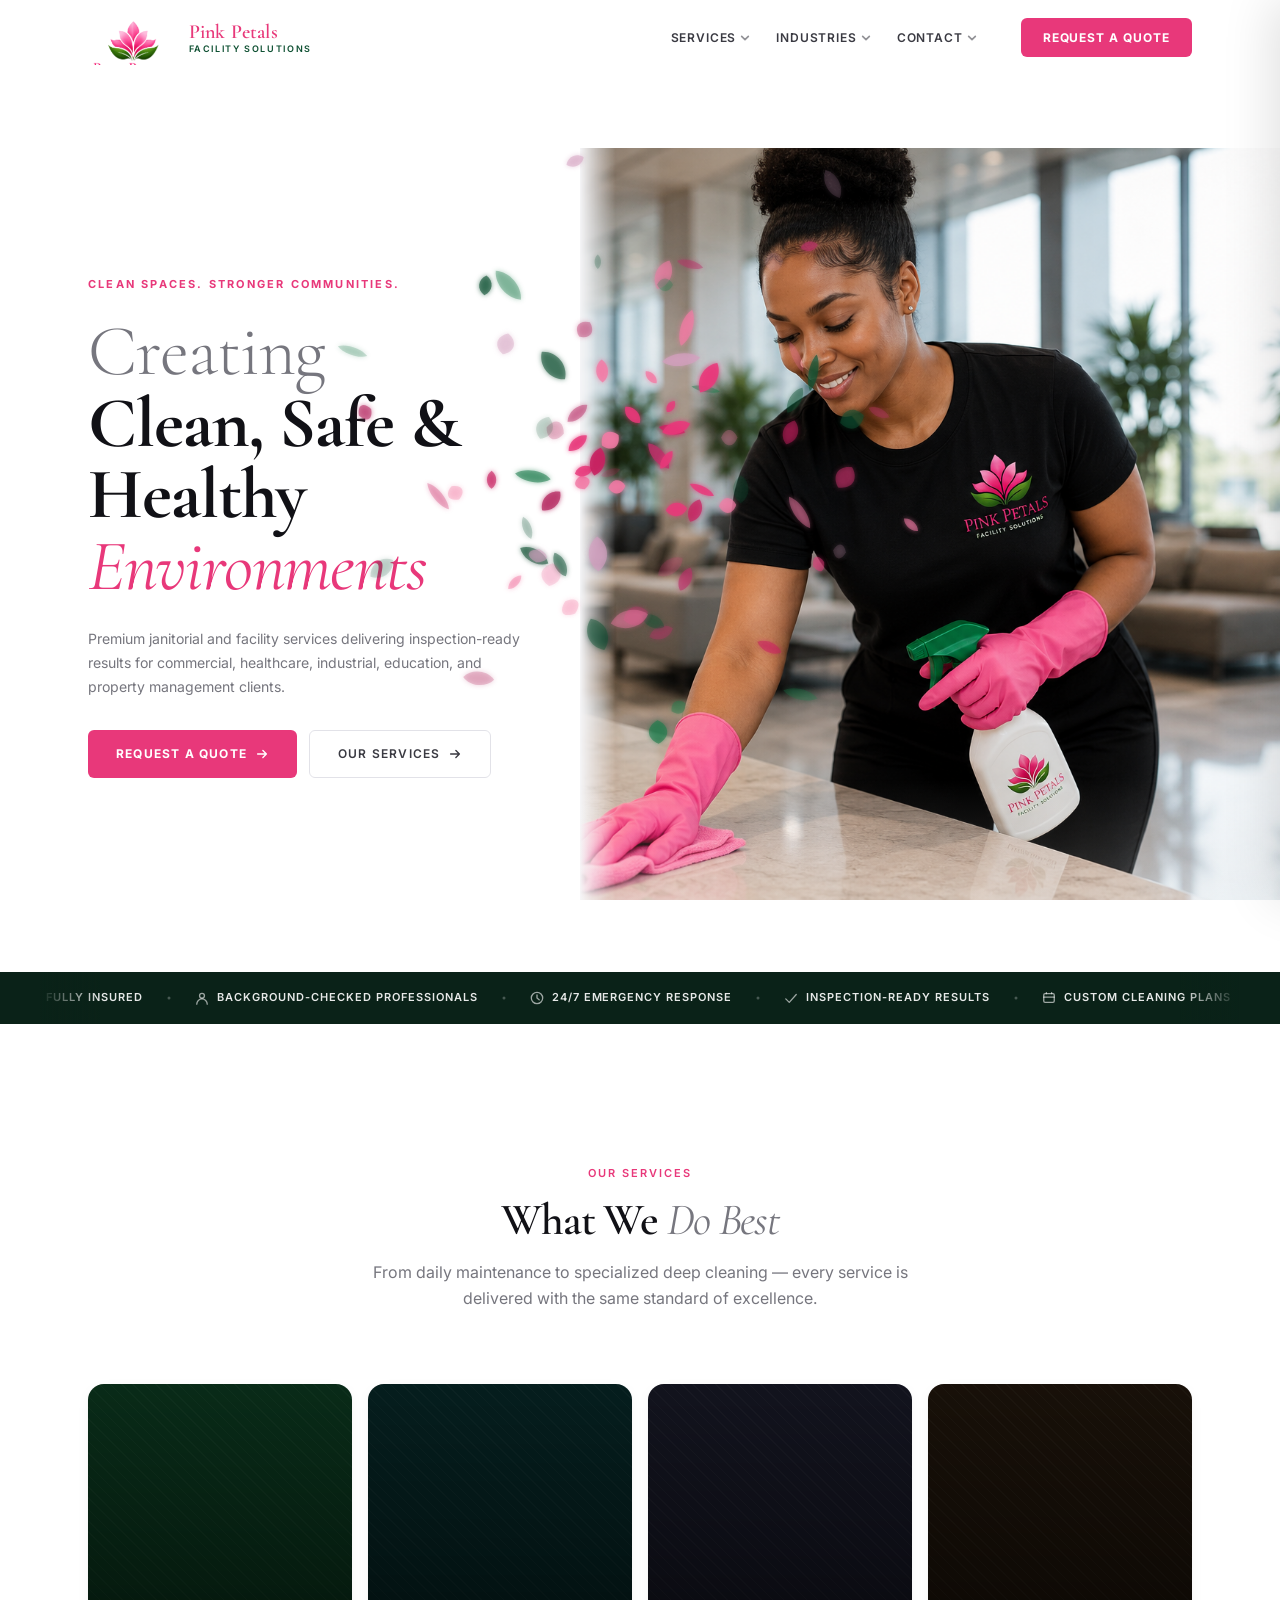
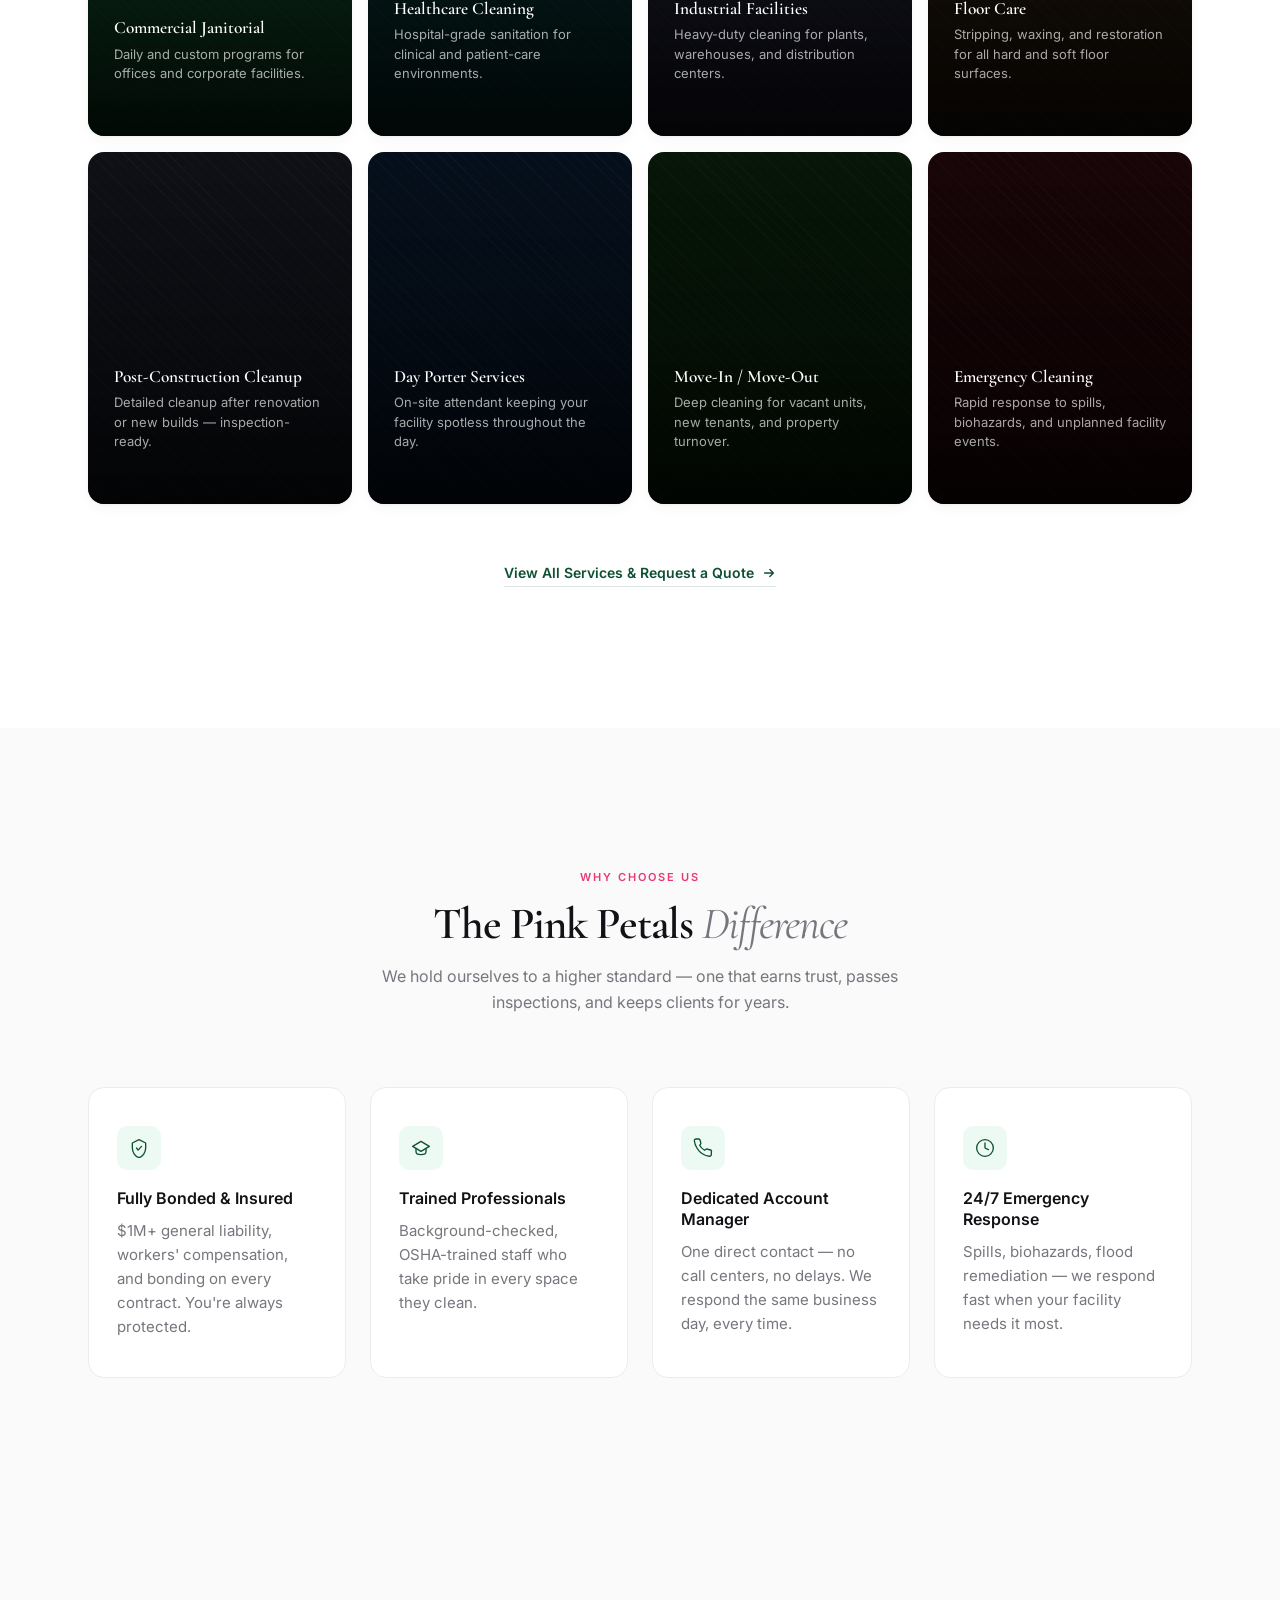
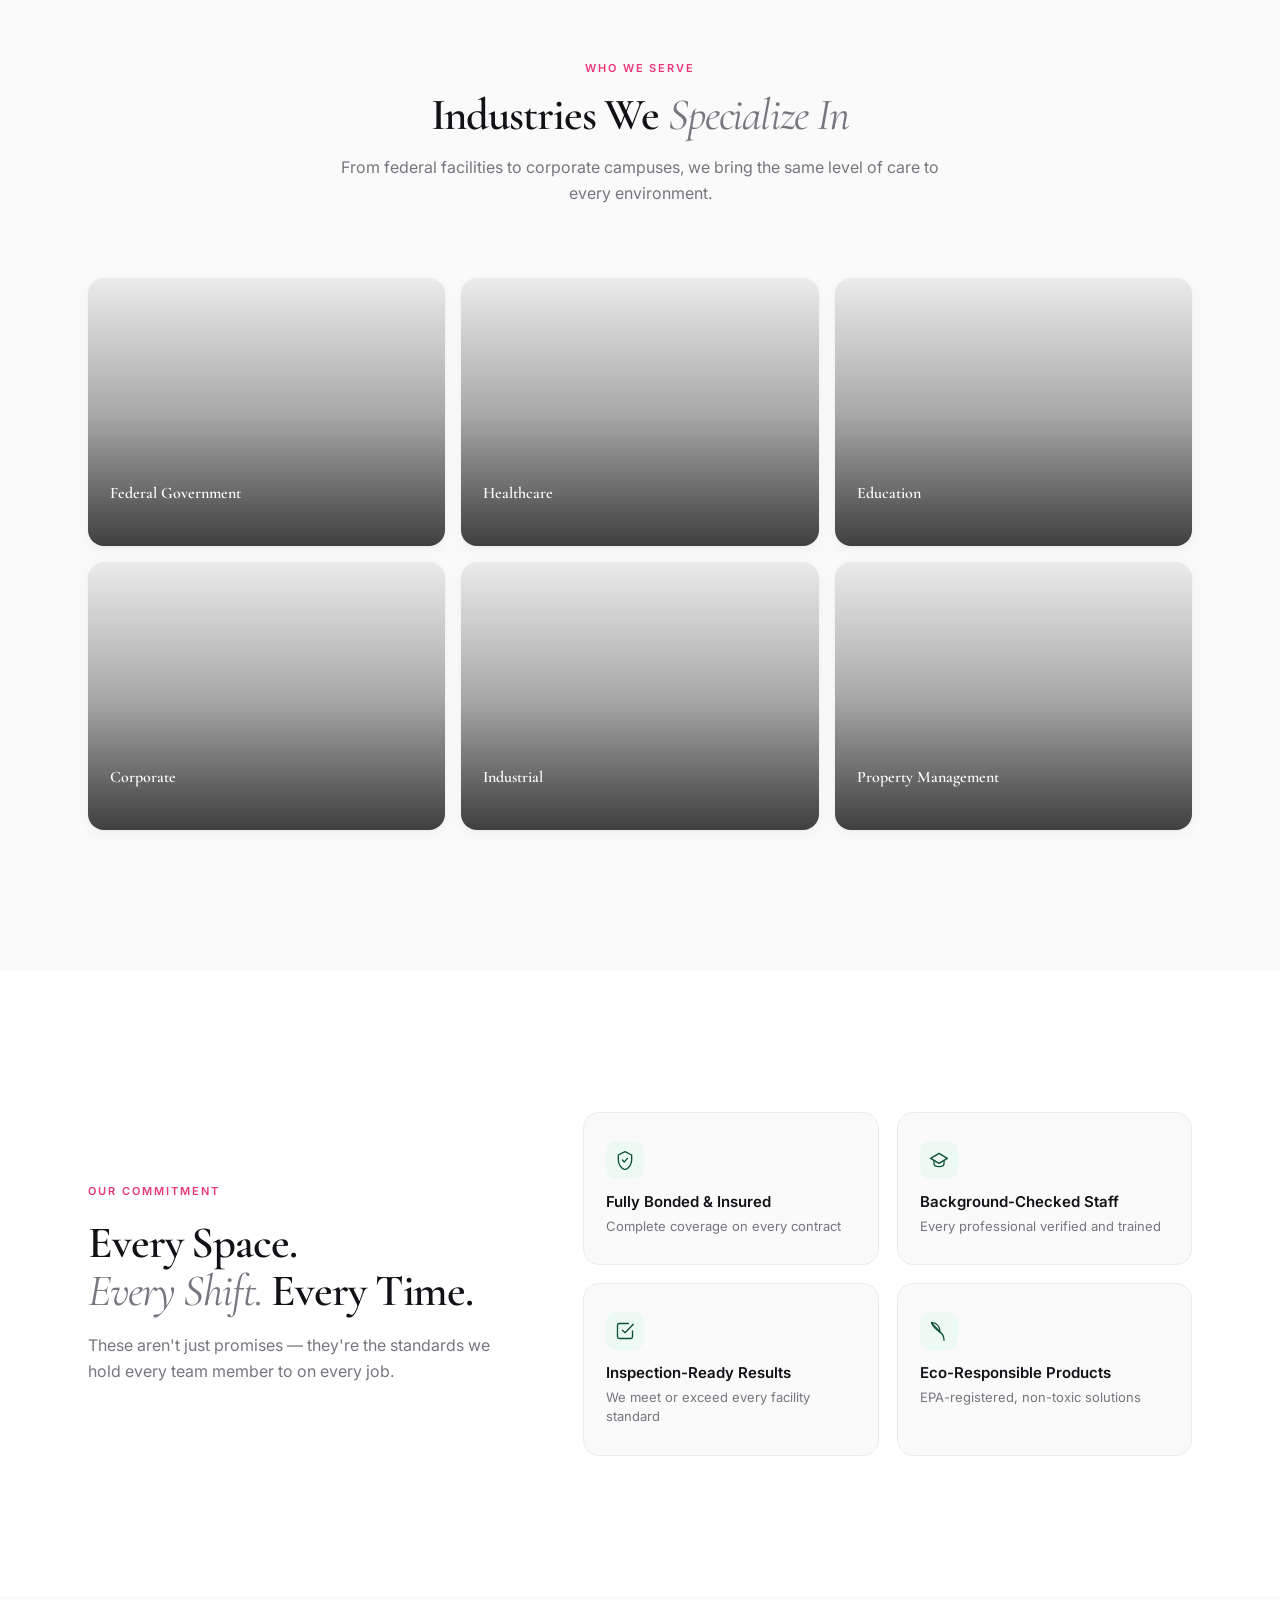
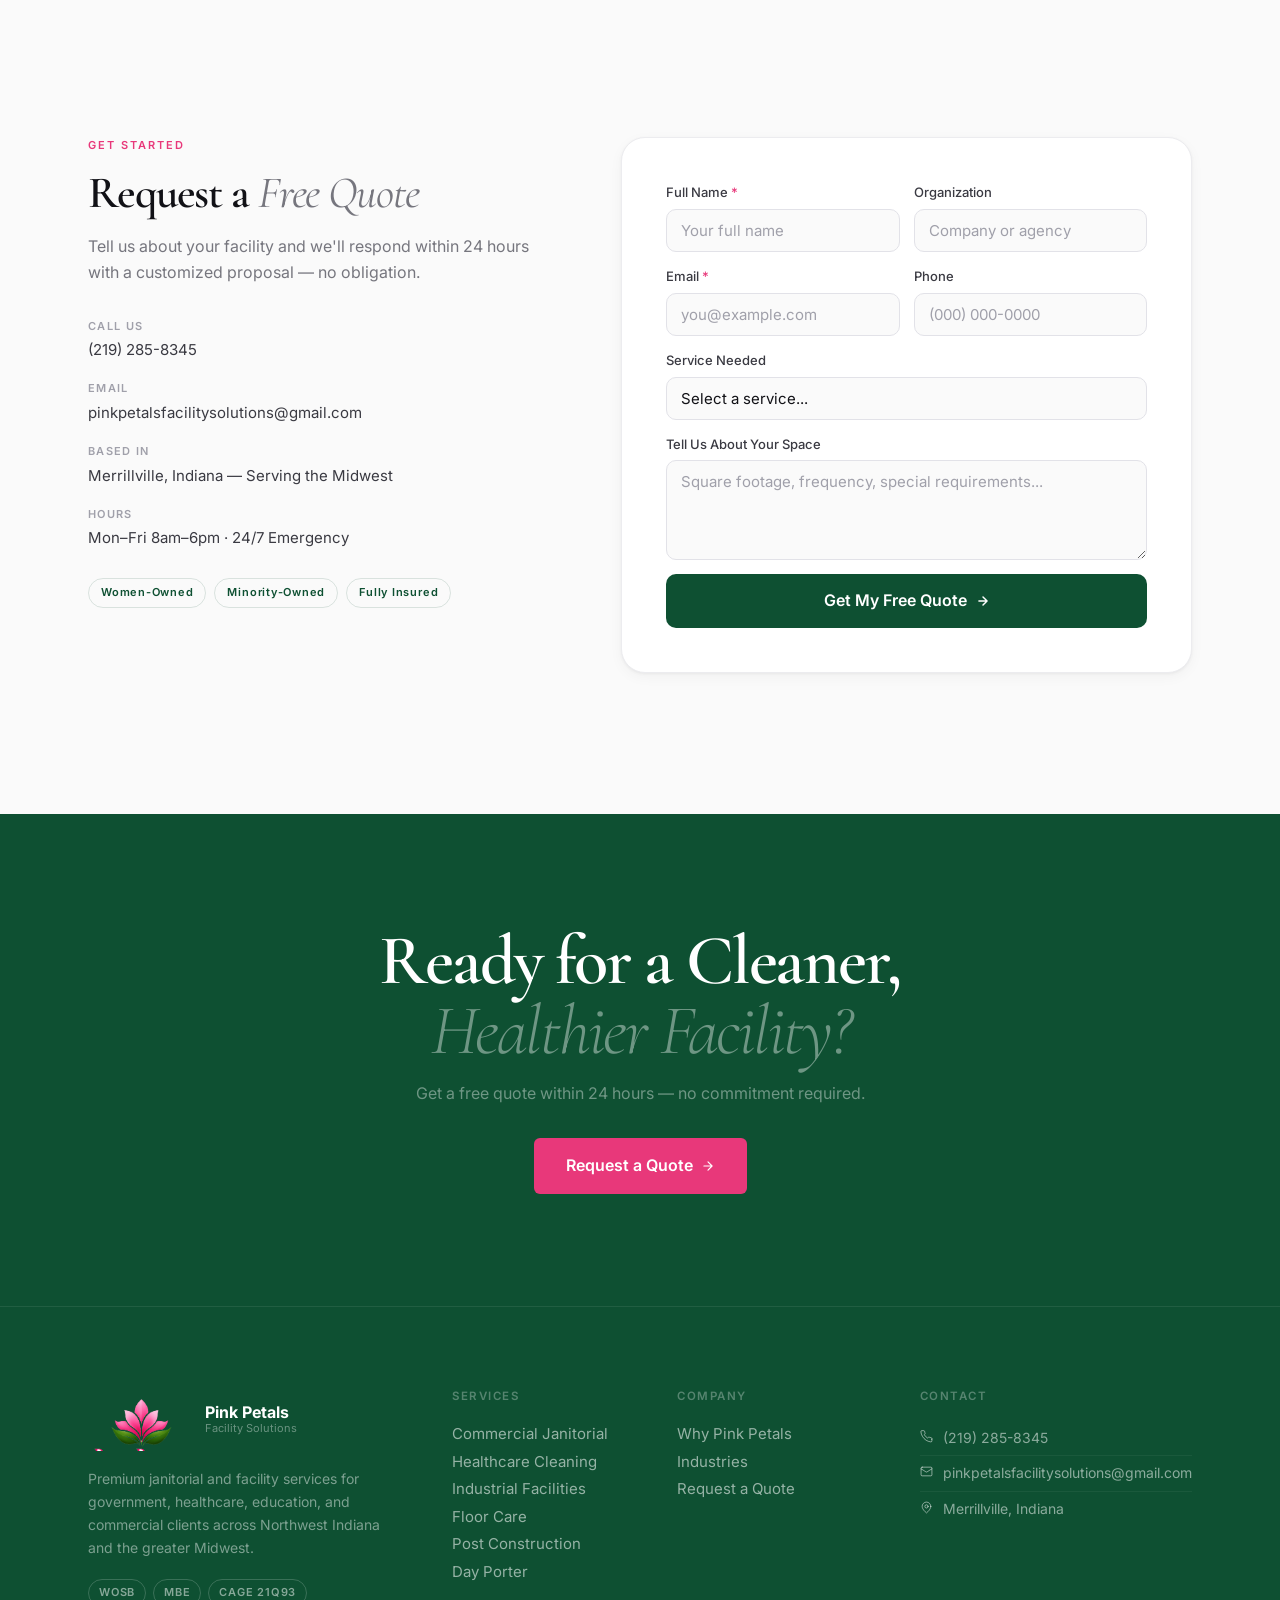
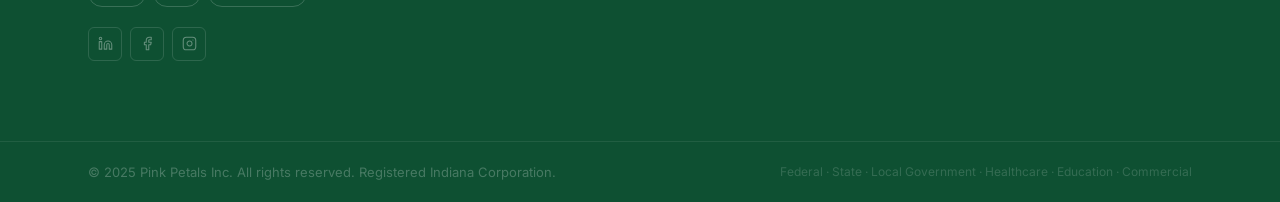
==== index.html @ 014be8de "Remove government page, replace logo with transparent version Government page removal: - Deleted gov" ====
<!DOCTYPE html>
<html lang="en">
<head>
  <meta charset="UTF-8">
  <meta name="viewport" content="width=device-width, initial-scale=1.0">
  <title>Pink Petals Facility Solutions — Premium Janitorial &amp; Facility Services</title>
  <meta name="description" content="Women-Owned, Minority-Owned premium janitorial and facility services. Serving commercial, healthcare, industrial, and government clients across Northwest Indiana and the Midwest.">
  <link rel="preconnect" href="https://fonts.googleapis.com">
  <link rel="preconnect" href="https://fonts.gstatic.com" crossorigin>
  <link href="https://fonts.googleapis.com/css2?family=Cormorant+Garamond:ital,wght@0,300;0,400;0,600;1,300;1,400;1,600&family=Inter:wght@300;400;500;600;700&display=swap" rel="stylesheet">
  <link rel="stylesheet" href="css/styles.css">
  <link rel="icon" href="images/logo.png" type="image/png">
  <!-- Set --intro-off before first paint so hero animations wait for the overlay -->
  <script>(function(){try{var s=sessionStorage.getItem('pp-intro-v4'),r=window.matchMedia&&window.matchMedia('(prefers-reduced-motion:reduce)').matches;if(s!=='1'&&!r)document.documentElement.style.setProperty('--intro-off','1.1s');}catch(e){}})();</script>
</head>
<body>


<!-- ══════════════════════════════════════════════════
     INTRO OVERLAY — first visit this session only
══════════════════════════════════════════════════ -->
<div id="intro-overlay" role="presentation" aria-hidden="true"></div>


<!-- ══════════════════════════════════════════════════
     NAVIGATION
══════════════════════════════════════════════════ -->
<header class="nav" id="site-nav">
  <div class="nav-inner">

    <a href="#home" class="nav-logo" aria-label="Pink Petals Facility Solutions — Home">
      <img src="images/logo-icon.png" alt="Pink Petals Facility Solutions" class="nav-logo-img"
           onerror="this.style.display='none'">
      <div class="nav-logo-wordmark">
        <span class="nav-brand">Pink Petals</span>
        <span class="nav-tag">Facility Solutions</span>
      </div>
    </a>

    <nav class="nav-links" aria-label="Main navigation">
      <a href="#services"   class="nav-link">Services
        <svg class="nav-link-chevron" width="10" height="10" viewBox="0 0 12 12" fill="none" stroke="currentColor" stroke-width="2" stroke-linecap="round" stroke-linejoin="round" aria-hidden="true"><polyline points="2 4 6 8 10 4"/></svg>
      </a>
      <a href="#industries" class="nav-link">Industries
        <svg class="nav-link-chevron" width="10" height="10" viewBox="0 0 12 12" fill="none" stroke="currentColor" stroke-width="2" stroke-linecap="round" stroke-linejoin="round" aria-hidden="true"><polyline points="2 4 6 8 10 4"/></svg>
      </a>
      <a href="#contact"    class="nav-link">Contact
        <svg class="nav-link-chevron" width="10" height="10" viewBox="0 0 12 12" fill="none" stroke="currentColor" stroke-width="2" stroke-linecap="round" stroke-linejoin="round" aria-hidden="true"><polyline points="2 4 6 8 10 4"/></svg>
      </a>
    </nav>

    <a href="#contact" class="nav-cta">Request a Quote</a>

    <button class="nav-burger" aria-label="Open menu" aria-expanded="false">
      <span></span><span></span><span></span>
    </button>

  </div>
</header>

<!-- Mobile drawer -->
<div class="drawer" id="drawer" aria-hidden="true">
  <div class="drawer-top">
    <img src="images/logo.png" alt="Pink Petals" class="drawer-logo"
         onerror="this.style.display='none'">
    <button class="drawer-x" aria-label="Close menu">&#x2715;</button>
  </div>
  <nav class="drawer-nav" aria-label="Mobile navigation">
    <a href="#services"       class="drawer-link">Services</a>
    <a href="#industries"     class="drawer-link">Industries</a>

    <a href="#contact"        class="drawer-link">Contact</a>
  </nav>
  <div class="drawer-foot">
    <a href="#contact" class="drawer-btn">Request a Quote</a>
    <a href="tel:2192858345" class="drawer-tel">(219) 285-8345</a>
  </div>
</div>
<div class="drawer-scrim" id="drawer-scrim"></div>


<!-- ══════════════════════════════════════════════════
     HERO — cinematic, editorial split layout
══════════════════════════════════════════════════ -->
<section class="hero" id="home">

  <div class="hero-bg" aria-hidden="true"></div>

  <div class="hero-layout">

    <div class="hero-text">
      <div class="hero-eyebrow">
        <span class="hero-eyebrow-label">Clean Spaces. Stronger Communities.</span>
      </div>
      <h1 class="hero-h1">
        <span class="hh-intro">Creating</span>
        <span class="hh-strong">Clean, Safe &amp;</span>
        <span class="hh-accent">Healthy</span>
        <span class="hh-strong2">Environments</span>
      </h1>
      <p class="hero-sub">
        Premium janitorial and facility services delivering inspection-ready results
        for commercial, healthcare, industrial, education, and property management clients.
      </p>
      <div class="hero-actions">
        <a href="#contact" class="btn-primary">
          Request a Quote
          <svg width="14" height="14" viewBox="0 0 16 16" fill="none" aria-hidden="true">
            <path d="M3 8h10M9 4l4 4-4 4" stroke="currentColor" stroke-width="1.6" stroke-linecap="round" stroke-linejoin="round"/>
          </svg>
        </a>
        <a href="#services" class="btn-ghost">
          Our Services
          <svg width="14" height="14" viewBox="0 0 16 16" fill="none" aria-hidden="true">
            <path d="M3 8h10M9 4l4 4-4 4" stroke="currentColor" stroke-width="1.6" stroke-linecap="round" stroke-linejoin="round"/>
          </svg>
        </a>
      </div>
    </div>

    <div class="hero-photo-col">
      <div class="hero-photo-wrap">
        <img src="images/hero-photo.png"
             alt="Pink Petals cleaning professional"
             class="hero-photo"
             onerror="this.style.display='none'">
        <div class="hero-photo-fade" aria-hidden="true"></div>
      </div>
    </div>

  </div>
</section>


<!-- ══════════════════════════════════════════════════
     ANIMATED SCROLLING TRUST BAR
══════════════════════════════════════════════════ -->
<div class="trust-strip" aria-hidden="true">
  <div class="trust-track">

    <!-- SET A ─────────────────────────────────── -->
    <span class="ti">
      <svg class="ti-icon" width="14" height="14" viewBox="0 0 16 16" fill="none" stroke="currentColor" stroke-width="1.5" stroke-linecap="round" stroke-linejoin="round"><path d="M8 1.5L2.5 4v5.5c0 2.8 2.5 5 5.5 5.5 3-.5 5.5-2.7 5.5-5.5V4L8 1.5z"/><polyline points="5.5,8.5 7.25,10 10.5,6.5"/></svg>
      <span>Fully Insured</span>
    </span>
    <span class="ti-sep" aria-hidden="true"><svg width="4" height="4" viewBox="0 0 8 8" fill="currentColor"><circle cx="4" cy="4" r="3"/></svg></span>

    <span class="ti">
      <svg class="ti-icon" width="14" height="14" viewBox="0 0 16 16" fill="none" stroke="currentColor" stroke-width="1.5" stroke-linecap="round" stroke-linejoin="round"><circle cx="8" cy="5.5" r="2.8"/><path d="M2 15a6 6 0 0112 0"/></svg>
      <span>Background-Checked Professionals</span>
    </span>
    <span class="ti-sep" aria-hidden="true"><svg width="4" height="4" viewBox="0 0 8 8" fill="currentColor"><circle cx="4" cy="4" r="3"/></svg></span>

    <span class="ti">
      <svg class="ti-icon" width="14" height="14" viewBox="0 0 16 16" fill="none" stroke="currentColor" stroke-width="1.5" stroke-linecap="round" stroke-linejoin="round"><circle cx="8" cy="8" r="6.5"/><polyline points="8,4.5 8,8 10.5,10"/></svg>
      <span>24/7 Emergency Response</span>
    </span>
    <span class="ti-sep" aria-hidden="true"><svg width="4" height="4" viewBox="0 0 8 8" fill="currentColor"><circle cx="4" cy="4" r="3"/></svg></span>

    <span class="ti">
      <svg class="ti-icon" width="14" height="14" viewBox="0 0 16 16" fill="none" stroke="currentColor" stroke-width="1.5" stroke-linecap="round" stroke-linejoin="round"><polyline points="2,9 6,13 14,4"/></svg>
      <span>Inspection-Ready Results</span>
    </span>
    <span class="ti-sep" aria-hidden="true"><svg width="4" height="4" viewBox="0 0 8 8" fill="currentColor"><circle cx="4" cy="4" r="3"/></svg></span>

    <span class="ti">
      <svg class="ti-icon" width="14" height="14" viewBox="0 0 16 16" fill="none" stroke="currentColor" stroke-width="1.5" stroke-linecap="round" stroke-linejoin="round"><rect x="2" y="3" width="12" height="10" rx="1.5"/><path d="M5 3V2M11 3V2M2 7h12"/></svg>
      <span>Custom Cleaning Plans</span>
    </span>
    <span class="ti-sep" aria-hidden="true"><svg width="4" height="4" viewBox="0 0 8 8" fill="currentColor"><circle cx="4" cy="4" r="3"/></svg></span>

    <span class="ti">
      <svg class="ti-icon" width="14" height="14" viewBox="0 0 16 16" fill="none" stroke="currentColor" stroke-width="1.5" stroke-linecap="round" stroke-linejoin="round"><path d="M2 14s1-1 4-1 5 2 8 2V4s-3-2-6-2-6 2-6 2z"/></svg>
      <span>Healthcare Cleaning</span>
    </span>
    <span class="ti-sep" aria-hidden="true"><svg width="4" height="4" viewBox="0 0 8 8" fill="currentColor"><circle cx="4" cy="4" r="3"/></svg></span>

    <span class="ti">
      <svg class="ti-icon" width="14" height="14" viewBox="0 0 16 16" fill="none" stroke="currentColor" stroke-width="1.5" stroke-linecap="round" stroke-linejoin="round"><line x1="2" y1="14" x2="14" y2="14"/><rect x="4" y="9" width="1.5" height="5"/><rect x="7.25" y="9" width="1.5" height="5"/><rect x="10.5" y="9" width="1.5" height="5"/><path d="M2 9l6-5 6 5"/></svg>
      <span>Commercial Janitorial</span>
    </span>
    <span class="ti-sep" aria-hidden="true"><svg width="4" height="4" viewBox="0 0 8 8" fill="currentColor"><circle cx="4" cy="4" r="3"/></svg></span>

    <span class="ti">
      <svg class="ti-icon" width="14" height="14" viewBox="0 0 16 16" fill="none" stroke="currentColor" stroke-width="1.5" stroke-linecap="round" stroke-linejoin="round"><rect x="1.5" y="5" width="13" height="9" rx="1"/><path d="M5 5V3.5A2.5 2.5 0 0111 5"/></svg>
      <span>Industrial Facilities</span>
    </span>
    <span class="ti-sep" aria-hidden="true"><svg width="4" height="4" viewBox="0 0 8 8" fill="currentColor"><circle cx="4" cy="4" r="3"/></svg></span>

    <span class="ti">
      <svg class="ti-icon" width="14" height="14" viewBox="0 0 16 16" fill="none" stroke="currentColor" stroke-width="1.5" stroke-linecap="round" stroke-linejoin="round"><circle cx="8" cy="5.5" r="2.8"/><path d="M2 15a6 6 0 0112 0"/></svg>
      <span>Woman-Owned Business</span>
    </span>
    <span class="ti-sep" aria-hidden="true"><svg width="4" height="4" viewBox="0 0 8 8" fill="currentColor"><circle cx="4" cy="4" r="3"/></svg></span>

    <span class="ti">
      <svg class="ti-icon" width="14" height="14" viewBox="0 0 16 16" fill="none" stroke="currentColor" stroke-width="1.5" stroke-linecap="round" stroke-linejoin="round"><path d="M8 2l1.55 3.15L14 6.18l-3 2.93.71 4.14L8 11.5 4.29 13.25l.71-4.14-3-2.93 4.45-.88L8 2z"/></svg>
      <span>Minority-Owned Business</span>
    </span>
    <span class="ti-sep" aria-hidden="true"><svg width="4" height="4" viewBox="0 0 8 8" fill="currentColor"><circle cx="4" cy="4" r="3"/></svg></span>

    <span class="ti">
      <svg class="ti-icon" width="14" height="14" viewBox="0 0 16 16" fill="none" stroke="currentColor" stroke-width="1.5" stroke-linecap="round" stroke-linejoin="round"><path d="M8 1.5C5 1.5 2 4 2 9c0 3 2.5 5 6 5.5 3.5-.5 6-2.5 6-5.5 0-5-3-7.5-6-7.5z"/></svg>
      <span>Serving Northwest Indiana</span>
    </span>
    <span class="ti-sep" aria-hidden="true"><svg width="4" height="4" viewBox="0 0 8 8" fill="currentColor"><circle cx="4" cy="4" r="3"/></svg></span>

    <span class="ti">
      <svg class="ti-icon" width="14" height="14" viewBox="0 0 16 16" fill="none" stroke="currentColor" stroke-width="1.5" stroke-linecap="round" stroke-linejoin="round"><path d="M8 1.5L2.5 4v5.5c0 2.8 2.5 5 5.5 5.5 3-.5 5.5-2.7 5.5-5.5V4L8 1.5z"/></svg>
      <span>Government Contract Ready</span>
    </span>
    <span class="ti-sep" aria-hidden="true"><svg width="4" height="4" viewBox="0 0 8 8" fill="currentColor"><circle cx="4" cy="4" r="3"/></svg></span>

    <!-- SET B — identical copy for seamless loop ── -->
    <span class="ti">
      <svg class="ti-icon" width="14" height="14" viewBox="0 0 16 16" fill="none" stroke="currentColor" stroke-width="1.5" stroke-linecap="round" stroke-linejoin="round"><path d="M8 1.5L2.5 4v5.5c0 2.8 2.5 5 5.5 5.5 3-.5 5.5-2.7 5.5-5.5V4L8 1.5z"/><polyline points="5.5,8.5 7.25,10 10.5,6.5"/></svg>
      <span>Fully Insured</span>
    </span>
    <span class="ti-sep" aria-hidden="true"><svg width="4" height="4" viewBox="0 0 8 8" fill="currentColor"><circle cx="4" cy="4" r="3"/></svg></span>

    <span class="ti">
      <svg class="ti-icon" width="14" height="14" viewBox="0 0 16 16" fill="none" stroke="currentColor" stroke-width="1.5" stroke-linecap="round" stroke-linejoin="round"><circle cx="8" cy="5.5" r="2.8"/><path d="M2 15a6 6 0 0112 0"/></svg>
      <span>Background-Checked Professionals</span>
    </span>
    <span class="ti-sep" aria-hidden="true"><svg width="4" height="4" viewBox="0 0 8 8" fill="currentColor"><circle cx="4" cy="4" r="3"/></svg></span>

    <span class="ti">
      <svg class="ti-icon" width="14" height="14" viewBox="0 0 16 16" fill="none" stroke="currentColor" stroke-width="1.5" stroke-linecap="round" stroke-linejoin="round"><circle cx="8" cy="8" r="6.5"/><polyline points="8,4.5 8,8 10.5,10"/></svg>
      <span>24/7 Emergency Response</span>
    </span>
    <span class="ti-sep" aria-hidden="true"><svg width="4" height="4" viewBox="0 0 8 8" fill="currentColor"><circle cx="4" cy="4" r="3"/></svg></span>

    <span class="ti">
      <svg class="ti-icon" width="14" height="14" viewBox="0 0 16 16" fill="none" stroke="currentColor" stroke-width="1.5" stroke-linecap="round" stroke-linejoin="round"><polyline points="2,9 6,13 14,4"/></svg>
      <span>Inspection-Ready Results</span>
    </span>
    <span class="ti-sep" aria-hidden="true"><svg width="4" height="4" viewBox="0 0 8 8" fill="currentColor"><circle cx="4" cy="4" r="3"/></svg></span>

    <span class="ti">
      <svg class="ti-icon" width="14" height="14" viewBox="0 0 16 16" fill="none" stroke="currentColor" stroke-width="1.5" stroke-linecap="round" stroke-linejoin="round"><rect x="2" y="3" width="12" height="10" rx="1.5"/><path d="M5 3V2M11 3V2M2 7h12"/></svg>
      <span>Custom Cleaning Plans</span>
    </span>
    <span class="ti-sep" aria-hidden="true"><svg width="4" height="4" viewBox="0 0 8 8" fill="currentColor"><circle cx="4" cy="4" r="3"/></svg></span>

    <span class="ti">
      <svg class="ti-icon" width="14" height="14" viewBox="0 0 16 16" fill="none" stroke="currentColor" stroke-width="1.5" stroke-linecap="round" stroke-linejoin="round"><path d="M2 14s1-1 4-1 5 2 8 2V4s-3-2-6-2-6 2-6 2z"/></svg>
      <span>Healthcare Cleaning</span>
    </span>
    <span class="ti-sep" aria-hidden="true"><svg width="4" height="4" viewBox="0 0 8 8" fill="currentColor"><circle cx="4" cy="4" r="3"/></svg></span>

    <span class="ti">
      <svg class="ti-icon" width="14" height="14" viewBox="0 0 16 16" fill="none" stroke="currentColor" stroke-width="1.5" stroke-linecap="round" stroke-linejoin="round"><line x1="2" y1="14" x2="14" y2="14"/><rect x="4" y="9" width="1.5" height="5"/><rect x="7.25" y="9" width="1.5" height="5"/><rect x="10.5" y="9" width="1.5" height="5"/><path d="M2 9l6-5 6 5"/></svg>
      <span>Commercial Janitorial</span>
    </span>
    <span class="ti-sep" aria-hidden="true"><svg width="4" height="4" viewBox="0 0 8 8" fill="currentColor"><circle cx="4" cy="4" r="3"/></svg></span>

    <span class="ti">
      <svg class="ti-icon" width="14" height="14" viewBox="0 0 16 16" fill="none" stroke="currentColor" stroke-width="1.5" stroke-linecap="round" stroke-linejoin="round"><rect x="1.5" y="5" width="13" height="9" rx="1"/><path d="M5 5V3.5A2.5 2.5 0 0111 5"/></svg>
      <span>Industrial Facilities</span>
    </span>
    <span class="ti-sep" aria-hidden="true"><svg width="4" height="4" viewBox="0 0 8 8" fill="currentColor"><circle cx="4" cy="4" r="3"/></svg></span>

    <span class="ti">
      <svg class="ti-icon" width="14" height="14" viewBox="0 0 16 16" fill="none" stroke="currentColor" stroke-width="1.5" stroke-linecap="round" stroke-linejoin="round"><circle cx="8" cy="5.5" r="2.8"/><path d="M2 15a6 6 0 0112 0"/></svg>
      <span>Woman-Owned Business</span>
    </span>
    <span class="ti-sep" aria-hidden="true"><svg width="4" height="4" viewBox="0 0 8 8" fill="currentColor"><circle cx="4" cy="4" r="3"/></svg></span>

    <span class="ti">
      <svg class="ti-icon" width="14" height="14" viewBox="0 0 16 16" fill="none" stroke="currentColor" stroke-width="1.5" stroke-linecap="round" stroke-linejoin="round"><path d="M8 2l1.55 3.15L14 6.18l-3 2.93.71 4.14L8 11.5 4.29 13.25l.71-4.14-3-2.93 4.45-.88L8 2z"/></svg>
      <span>Minority-Owned Business</span>
    </span>
    <span class="ti-sep" aria-hidden="true"><svg width="4" height="4" viewBox="0 0 8 8" fill="currentColor"><circle cx="4" cy="4" r="3"/></svg></span>

    <span class="ti">
      <svg class="ti-icon" width="14" height="14" viewBox="0 0 16 16" fill="none" stroke="currentColor" stroke-width="1.5" stroke-linecap="round" stroke-linejoin="round"><path d="M8 1.5C5 1.5 2 4 2 9c0 3 2.5 5 6 5.5 3.5-.5 6-2.5 6-5.5 0-5-3-7.5-6-7.5z"/></svg>
      <span>Serving Northwest Indiana</span>
    </span>
    <span class="ti-sep" aria-hidden="true"><svg width="4" height="4" viewBox="0 0 8 8" fill="currentColor"><circle cx="4" cy="4" r="3"/></svg></span>

    <span class="ti">
      <svg class="ti-icon" width="14" height="14" viewBox="0 0 16 16" fill="none" stroke="currentColor" stroke-width="1.5" stroke-linecap="round" stroke-linejoin="round"><path d="M8 1.5L2.5 4v5.5c0 2.8 2.5 5 5.5 5.5 3-.5 5.5-2.7 5.5-5.5V4L8 1.5z"/></svg>
      <span>Government Contract Ready</span>
    </span>
    <span class="ti-sep" aria-hidden="true"><svg width="4" height="4" viewBox="0 0 8 8" fill="currentColor"><circle cx="4" cy="4" r="3"/></svg></span>

  </div>
</div>


<!-- ══════════════════════════════════════════════════
     FEATURED SERVICES — 6 cards + View All
══════════════════════════════════════════════════ -->
<section class="services" id="services">
  <div class="wrap">

    <div class="section-head" data-reveal="up">
      <p class="eyebrow section-eyebrow">Our Services</p>
      <h2 class="section-h2">What We <em>Do Best</em></h2>
      <p class="section-sub">From daily maintenance to specialized deep cleaning — every service is delivered with the same standard of excellence.</p>
    </div>

    <div class="svc-grid svc-grid--4">

      <a class="svc-photo-card" href="#contact" data-reveal="up" data-delay="0">
        <div class="svc-photo-bg svc-bg-1"></div>
        <div class="svc-photo-overlay" aria-hidden="true"></div>
        <div class="svc-photo-content">
          <h3 class="svc-photo-title">Commercial Janitorial</h3>
          <p class="svc-photo-desc">Daily and custom programs for offices and corporate facilities.</p>
          <span class="svc-photo-cta">Get a Quote</span>
        </div>
      </a>

      <a class="svc-photo-card" href="#contact" data-reveal="up" data-delay="60">
        <div class="svc-photo-bg svc-bg-2"></div>
        <div class="svc-photo-overlay" aria-hidden="true"></div>
        <div class="svc-photo-content">
          <h3 class="svc-photo-title">Healthcare Cleaning</h3>
          <p class="svc-photo-desc">Hospital-grade sanitation for clinical and patient-care environments.</p>
          <span class="svc-photo-cta">Get a Quote</span>
        </div>
      </a>

      <a class="svc-photo-card" href="#contact" data-reveal="up" data-delay="120">
        <div class="svc-photo-bg svc-bg-3"></div>
        <div class="svc-photo-overlay" aria-hidden="true"></div>
        <div class="svc-photo-content">
          <h3 class="svc-photo-title">Industrial Facilities</h3>
          <p class="svc-photo-desc">Heavy-duty cleaning for plants, warehouses, and distribution centers.</p>
          <span class="svc-photo-cta">Get a Quote</span>
        </div>
      </a>

      <a class="svc-photo-card" href="#contact" data-reveal="up" data-delay="180">
        <div class="svc-photo-bg svc-bg-4"></div>
        <div class="svc-photo-overlay" aria-hidden="true"></div>
        <div class="svc-photo-content">
          <h3 class="svc-photo-title">Floor Care</h3>
          <p class="svc-photo-desc">Stripping, waxing, and restoration for all hard and soft floor surfaces.</p>
          <span class="svc-photo-cta">Get a Quote</span>
        </div>
      </a>

      <a class="svc-photo-card" href="#contact" data-reveal="up" data-delay="0">
        <div class="svc-photo-bg svc-bg-5"></div>
        <div class="svc-photo-overlay" aria-hidden="true"></div>
        <div class="svc-photo-content">
          <h3 class="svc-photo-title">Post-Construction Cleanup</h3>
          <p class="svc-photo-desc">Detailed cleanup after renovation or new builds — inspection-ready.</p>
          <span class="svc-photo-cta">Get a Quote</span>
        </div>
      </a>

      <a class="svc-photo-card" href="#contact" data-reveal="up" data-delay="60">
        <div class="svc-photo-bg svc-bg-6"></div>
        <div class="svc-photo-overlay" aria-hidden="true"></div>
        <div class="svc-photo-content">
          <h3 class="svc-photo-title">Day Porter Services</h3>
          <p class="svc-photo-desc">On-site attendant keeping your facility spotless throughout the day.</p>
          <span class="svc-photo-cta">Get a Quote</span>
        </div>
      </a>

      <a class="svc-photo-card" href="#contact" data-reveal="up" data-delay="120">
        <div class="svc-photo-bg svc-bg-7"></div>
        <div class="svc-photo-overlay" aria-hidden="true"></div>
        <div class="svc-photo-content">
          <h3 class="svc-photo-title">Move-In / Move-Out</h3>
          <p class="svc-photo-desc">Deep cleaning for vacant units, new tenants, and property turnover.</p>
          <span class="svc-photo-cta">Get a Quote</span>
        </div>
      </a>

      <a class="svc-photo-card" href="#contact" data-reveal="up" data-delay="180">
        <div class="svc-photo-bg svc-bg-8"></div>
        <div class="svc-photo-overlay" aria-hidden="true"></div>
        <div class="svc-photo-content">
          <h3 class="svc-photo-title">Emergency Cleaning</h3>
          <p class="svc-photo-desc">Rapid response to spills, biohazards, and unplanned facility events.</p>
          <span class="svc-photo-cta">Get a Quote</span>
        </div>
      </a>

    </div>

    <div class="section-foot" data-reveal="up">
      <a href="#contact" class="section-foot-link">
        View All Services &amp; Request a Quote
        <svg width="14" height="14" viewBox="0 0 16 16" fill="none" aria-hidden="true">
          <path d="M3 8h10M9 4l4 4-4 4" stroke="currentColor" stroke-width="1.6" stroke-linecap="round" stroke-linejoin="round"/>
        </svg>
      </a>
    </div>

  </div>
</section>


<!-- ══════════════════════════════════════════════════
     WHY CHOOSE PINK PETALS — 4 trust cards
══════════════════════════════════════════════════ -->
<section class="why" id="why">
  <div class="wrap">

    <div class="section-head" data-reveal="up">
      <p class="eyebrow section-eyebrow">Why Choose Us</p>
      <h2 class="section-h2">The Pink Petals <em>Difference</em></h2>
      <p class="section-sub">We hold ourselves to a higher standard — one that earns trust, passes inspections, and keeps clients for years.</p>
    </div>

    <div class="trust-cards" data-reveal="up">

      <div class="tc">
        <div class="tc-icon" aria-hidden="true">
          <svg width="20" height="20" viewBox="0 0 24 24" fill="none" stroke="currentColor" stroke-width="1.6" stroke-linecap="round" stroke-linejoin="round"><path d="M12 2L4 6v6c0 5.25 3.5 10.15 8 11.5 4.5-1.35 8-6.25 8-11.5V6L12 2z"/><polyline points="9,12 11,14.5 15,10"/></svg>
        </div>
        <h3 class="tc-title">Fully Bonded &amp; Insured</h3>
        <p class="tc-body">$1M+ general liability, workers' compensation, and bonding on every contract. You're always protected.</p>
      </div>

      <div class="tc">
        <div class="tc-icon" aria-hidden="true">
          <svg width="20" height="20" viewBox="0 0 24 24" fill="none" stroke="currentColor" stroke-width="1.6" stroke-linecap="round" stroke-linejoin="round"><path d="M2 10l10-6 10 6-10 6-10-6z"/><path d="M6 12.5v4c0 2.2 2.7 3.5 6 3.5s6-1.3 6-3.5v-4"/></svg>
        </div>
        <h3 class="tc-title">Trained Professionals</h3>
        <p class="tc-body">Background-checked, OSHA-trained staff who take pride in every space they clean.</p>
      </div>

      <div class="tc">
        <div class="tc-icon" aria-hidden="true">
          <svg width="20" height="20" viewBox="0 0 24 24" fill="none" stroke="currentColor" stroke-width="1.6" stroke-linecap="round" stroke-linejoin="round"><path d="M22 16.92v3a2 2 0 0 1-2.18 2 19.79 19.79 0 0 1-8.63-3.07A19.5 19.5 0 0 1 4.69 12a19.79 19.79 0 0 1-3.07-8.67A2 2 0 0 1 3.6 1.18h3a2 2 0 0 1 2 1.72 12.84 12.84 0 0 0 .7 2.81 2 2 0 0 1-.45 2.11L7.91 8.69a16 16 0 0 0 6 6l1.27-.88a2 2 0 0 1 2.11-.45 12.84 12.84 0 0 0 2.81.7A2 2 0 0 1 22 16.92z"/></svg>
        </div>
        <h3 class="tc-title">Dedicated Account Manager</h3>
        <p class="tc-body">One direct contact — no call centers, no delays. We respond the same business day, every time.</p>
      </div>

      <div class="tc">
        <div class="tc-icon" aria-hidden="true">
          <svg width="20" height="20" viewBox="0 0 24 24" fill="none" stroke="currentColor" stroke-width="1.6" stroke-linecap="round" stroke-linejoin="round"><circle cx="12" cy="12" r="10"/><polyline points="12,6 12,12 16,14"/></svg>
        </div>
        <h3 class="tc-title">24/7 Emergency Response</h3>
        <p class="tc-body">Spills, biohazards, flood remediation — we respond fast when your facility needs it most.</p>
      </div>

    </div>

  </div>
</section>


<!-- ══════════════════════════════════════════════════
     INDUSTRIES WE SERVE
══════════════════════════════════════════════════ -->
<section class="industries" id="industries">
  <div class="wrap">

    <div class="section-head" data-reveal="up">
      <p class="eyebrow section-eyebrow">Who We Serve</p>
      <h2 class="section-h2">Industries We <em>Specialize In</em></h2>
      <p class="section-sub">From federal facilities to corporate campuses, we bring the same level of care to every environment.</p>
    </div>

    <div class="ind-grid ind-grid--3">

      <a class="ind-photo-card" href="#contact" data-reveal="up" data-delay="0">
        <div class="ind-photo-bg ind-bg-1"></div>
        <div class="ind-photo-overlay" aria-hidden="true"></div>
        <div class="ind-photo-content">
          <h3 class="ind-photo-title">Federal Government</h3>
          <span class="ind-photo-learn">Get a Quote</span>
        </div>
      </a>

      <a class="ind-photo-card" href="#contact" data-reveal="up" data-delay="80">
        <div class="ind-photo-bg ind-bg-2"></div>
        <div class="ind-photo-overlay" aria-hidden="true"></div>
        <div class="ind-photo-content">
          <h3 class="ind-photo-title">Healthcare</h3>
          <span class="ind-photo-learn">Get a Quote</span>
        </div>
      </a>

      <a class="ind-photo-card" href="#contact" data-reveal="up" data-delay="160">
        <div class="ind-photo-bg ind-bg-3"></div>
        <div class="ind-photo-overlay" aria-hidden="true"></div>
        <div class="ind-photo-content">
          <h3 class="ind-photo-title">Education</h3>
          <span class="ind-photo-learn">Get a Quote</span>
        </div>
      </a>

      <a class="ind-photo-card" href="#contact" data-reveal="up" data-delay="0">
        <div class="ind-photo-bg ind-bg-4"></div>
        <div class="ind-photo-overlay" aria-hidden="true"></div>
        <div class="ind-photo-content">
          <h3 class="ind-photo-title">Corporate</h3>
          <span class="ind-photo-learn">Get a Quote</span>
        </div>
      </a>

      <a class="ind-photo-card" href="#contact" data-reveal="up" data-delay="80">
        <div class="ind-photo-bg ind-bg-5"></div>
        <div class="ind-photo-overlay" aria-hidden="true"></div>
        <div class="ind-photo-content">
          <h3 class="ind-photo-title">Industrial</h3>
          <span class="ind-photo-learn">Get a Quote</span>
        </div>
      </a>

      <a class="ind-photo-card" href="#contact" data-reveal="up" data-delay="160">
        <div class="ind-photo-bg ind-bg-7"></div>
        <div class="ind-photo-overlay" aria-hidden="true"></div>
        <div class="ind-photo-content">
          <h3 class="ind-photo-title">Property Management</h3>
          <span class="ind-photo-learn">Get a Quote</span>
        </div>
      </a>

    </div>

  </div>
</section>


<!-- ══════════════════════════════════════════════════
     PROFESSIONAL STANDARDS
══════════════════════════════════════════════════ -->
<section class="standards" id="standards">
  <div class="wrap">
    <div class="standards-inner">

      <div class="standards-head" data-reveal="up">
        <span class="standards-eyebrow">Our Commitment</span>
        <h2 class="standards-h2">Every Space.<br><em>Every Shift.</em> Every Time.</h2>
        <p class="standards-sub">These aren't just promises — they're the standards we hold every team member to on every job.</p>
      </div>

      <div class="standards-grid" data-reveal="up" data-delay="80">

        <div class="std-item">
          <div class="std-icon" aria-hidden="true">
            <svg width="20" height="20" viewBox="0 0 24 24" fill="none" stroke="currentColor" stroke-width="1.6" stroke-linecap="round" stroke-linejoin="round"><path d="M12 2L4 6v6c0 5.25 3.5 10.15 8 11.5 4.5-1.35 8-6.25 8-11.5V6L12 2z"/><polyline points="9,12 11,14.5 15,10"/></svg>
          </div>
          <span class="std-label">Fully Bonded &amp; Insured</span>
          <span class="std-desc">Complete coverage on every contract</span>
        </div>

        <div class="std-item">
          <div class="std-icon" aria-hidden="true">
            <svg width="20" height="20" viewBox="0 0 24 24" fill="none" stroke="currentColor" stroke-width="1.6" stroke-linecap="round" stroke-linejoin="round"><path d="M2 10l10-6 10 6-10 6-10-6z"/><path d="M6 12.5v4c0 2.2 2.7 3.5 6 3.5s6-1.3 6-3.5v-4"/></svg>
          </div>
          <span class="std-label">Background-Checked Staff</span>
          <span class="std-desc">Every professional verified and trained</span>
        </div>

        <div class="std-item">
          <div class="std-icon" aria-hidden="true">
            <svg width="20" height="20" viewBox="0 0 24 24" fill="none" stroke="currentColor" stroke-width="1.6" stroke-linecap="round" stroke-linejoin="round"><polyline points="9,11 12,14 22,4"/><path d="M21 12v7a2 2 0 0 1-2 2H5a2 2 0 0 1-2-2V5a2 2 0 0 1 2-2h11"/></svg>
          </div>
          <span class="std-label">Inspection-Ready Results</span>
          <span class="std-desc">We meet or exceed every facility standard</span>
        </div>

        <div class="std-item">
          <div class="std-icon" aria-hidden="true">
            <svg width="20" height="20" viewBox="0 0 24 24" fill="none" stroke="currentColor" stroke-width="1.6" stroke-linecap="round" stroke-linejoin="round"><path d="M3 2c5.5 0 10 3.5 10 11C10 11 5 7.5 3 2z"/><line x1="3" y1="2" x2="13" y2="13"/><path d="M13 13c3 2 5 5 5 10"/></svg>
          </div>
          <span class="std-label">Eco-Responsible Products</span>
          <span class="std-desc">EPA-registered, non-toxic solutions</span>
        </div>

      </div>

    </div>
  </div>
</section>


<!-- ══════════════════════════════════════════════════
     FINAL CTA — REQUEST A QUOTE
══════════════════════════════════════════════════ -->
<section class="contact" id="contact">
  <div class="wrap">
    <div class="contact-grid">

      <div class="contact-info" data-reveal="up">
        <p class="eyebrow contact-eyebrow">Get Started</p>
        <h2 class="contact-h2">Request a <em>Free Quote</em></h2>
        <p class="contact-body">Tell us about your facility and we'll respond within 24 hours with a customized proposal — no obligation.</p>
        <div class="contact-details">
          <div class="cd">
            <span class="cd-lbl">Call Us</span>
            <a href="tel:2192858345" class="cd-val">(219) 285-8345</a>
          </div>
          <div class="cd">
            <span class="cd-lbl">Email</span>
            <a href="mailto:pinkpetalsfacilitysolutions@gmail.com" class="cd-val">pinkpetalsfacilitysolutions@gmail.com</a>
          </div>
          <div class="cd">
            <span class="cd-lbl">Based In</span>
            <span class="cd-val">Merrillville, Indiana — Serving the Midwest</span>
          </div>
          <div class="cd">
            <span class="cd-lbl">Hours</span>
            <span class="cd-val">Mon&ndash;Fri 8am&ndash;6pm &middot; 24/7 Emergency</span>
          </div>
        </div>
        <div class="cert-row">
          <span class="cert-tag">Women-Owned</span>
          <span class="cert-tag">Minority-Owned</span>
          <span class="cert-tag">Fully Insured</span>
        </div>
      </div>

      <div class="contact-form-box" data-reveal="up" data-delay="100">
        <form id="quote-form" novalidate>
          <div class="form-row">
            <div class="form-field">
              <label class="form-label" for="f-name">Full Name <span class="form-req">*</span></label>
              <input type="text" id="f-name" name="name" class="form-input" placeholder="Your full name" required>
            </div>
            <div class="form-field">
              <label class="form-label" for="f-org">Organization</label>
              <input type="text" id="f-org" name="organization" class="form-input" placeholder="Company or agency">
            </div>
          </div>
          <div class="form-row">
            <div class="form-field">
              <label class="form-label" for="f-email">Email <span class="form-req">*</span></label>
              <input type="email" id="f-email" name="email" class="form-input" placeholder="you@example.com" required>
            </div>
            <div class="form-field">
              <label class="form-label" for="f-phone">Phone</label>
              <input type="tel" id="f-phone" name="phone" class="form-input" placeholder="(000) 000-0000">
            </div>
          </div>
          <div class="form-field">
            <label class="form-label" for="f-service">Service Needed</label>
            <select id="f-service" name="service" class="form-input">
              <option value="">Select a service...</option>
              <option>Commercial Janitorial</option>
              <option>Healthcare Cleaning</option>
              <option>Industrial Facilities</option>
              <option>Floor Care</option>
              <option>Post Construction</option>
              <option>Day Porter Services</option>
              <option>Move-Out Cleaning</option>
              <option>Emergency Cleaning</option>
              <option>Government Contract Services</option>
              <option>Other / Not Sure</option>
            </select>
          </div>
          <div class="form-field">
            <label class="form-label" for="f-message">Tell Us About Your Space</label>
            <textarea id="f-message" name="message" class="form-input" placeholder="Square footage, frequency, special requirements..." rows="4"></textarea>
          </div>
          <button type="submit" class="form-submit">
            <span class="submit-label">Get My Free Quote</span>
            <svg width="14" height="14" viewBox="0 0 24 24" fill="none" stroke="currentColor" stroke-width="2.5" stroke-linecap="round" stroke-linejoin="round" aria-hidden="true"><path d="m5 12 14 0m-7-7 7 7-7 7"/></svg>
          </button>
        </form>
      </div>

    </div>
  </div>
</section>


<!-- ══════════════════════════════════════════════════
     FOOTER
══════════════════════════════════════════════════ -->
<footer class="footer">

  <div class="ft-cta">
    <div class="wrap">
      <h2 class="ft-cta-h2">
        <span class="l1">Ready for a Cleaner,</span>
        <em class="l2">Healthier Facility?</em>
      </h2>
      <p class="ft-cta-sub">Get a free quote within 24 hours — no commitment required.</p>
      <a href="#contact" class="ft-cta-btn">
        Request a Quote
        <svg width="14" height="14" viewBox="0 0 24 24" fill="none" stroke="currentColor" stroke-width="2" stroke-linecap="round" stroke-linejoin="round" aria-hidden="true"><path d="M5 12h14m-7-7 7 7-7 7"/></svg>
      </a>
    </div>
  </div>

  <div class="ft-body">
    <div class="wrap">
      <div class="ft-grid">

        <div class="ft-brand">
          <div class="ft-logo">
            <img src="images/logo-icon.png" alt="Pink Petals Facility Solutions" class="ft-logo-img" onerror="this.style.display='none'">
            <div class="ft-logo-words">
              <span class="ft-brand-name">Pink Petals</span>
              <span class="ft-brand-tag">Facility Solutions</span>
            </div>
          </div>
          <p class="ft-desc">Premium janitorial and facility services for government, healthcare, education, and commercial clients across Northwest Indiana and the greater Midwest.</p>
          <div class="ft-certs">
            <span class="ft-cert">WOSB</span>
            <span class="ft-cert">MBE</span>
            <span class="ft-cert">CAGE 21Q93</span>
          </div>
          <div class="ft-social">
            <a href="#" class="ft-soc" aria-label="LinkedIn">
              <svg width="15" height="15" fill="none" stroke="currentColor" stroke-width="1.7" stroke-linecap="round" stroke-linejoin="round" viewBox="0 0 24 24" aria-hidden="true"><path d="M16 8a6 6 0 0 1 6 6v7h-4v-7a2 2 0 0 0-2-2 2 2 0 0 0-2 2v7h-4v-7a6 6 0 0 1 6-6z"/><rect x="2" y="9" width="4" height="12"/><circle cx="4" cy="4" r="2"/></svg>
            </a>
            <a href="#" class="ft-soc" aria-label="Facebook">
              <svg width="15" height="15" fill="none" stroke="currentColor" stroke-width="1.7" stroke-linecap="round" stroke-linejoin="round" viewBox="0 0 24 24" aria-hidden="true"><path d="M18 2h-3a5 5 0 0 0-5 5v3H7v4h3v8h4v-8h3l1-4h-4V7a1 1 0 0 1 1-1h3z"/></svg>
            </a>
            <a href="#" class="ft-soc" aria-label="Instagram">
              <svg width="15" height="15" fill="none" stroke="currentColor" stroke-width="1.7" stroke-linecap="round" stroke-linejoin="round" viewBox="0 0 24 24" aria-hidden="true"><rect x="2" y="2" width="20" height="20" rx="5" ry="5"/><path d="M16 11.37A4 4 0 1 1 12.63 8 4 4 0 0 1 16 11.37z"/><line x1="17.5" y1="6.5" x2="17.51" y2="6.5"/></svg>
            </a>
          </div>
        </div>

        <div class="ft-col">
          <p class="ft-col-head">Services</p>
          <ul class="ft-links">
            <li><a href="#services">Commercial Janitorial</a></li>
            <li><a href="#services">Healthcare Cleaning</a></li>
            <li><a href="#services">Industrial Facilities</a></li>
            <li><a href="#services">Floor Care</a></li>
            <li><a href="#services">Post Construction</a></li>
            <li><a href="#services">Day Porter</a></li>
          </ul>
        </div>

        <div class="ft-col">
          <p class="ft-col-head">Company</p>
          <ul class="ft-links">
            <li><a href="#why">Why Pink Petals</a></li>
            <li><a href="#industries">Industries</a></li>

            <li><a href="#contact">Request a Quote</a></li>
          </ul>
        </div>

        <div class="ft-col">
          <p class="ft-col-head">Contact</p>
          <div class="ft-contact-list">
            <a href="tel:2192858345" class="ft-contact-item">
              <svg width="13" height="13" viewBox="0 0 24 24" fill="none" stroke="currentColor" stroke-width="1.8" stroke-linecap="round" stroke-linejoin="round" aria-hidden="true"><path d="M22 16.92v3a2 2 0 0 1-2.18 2 19.79 19.79 0 0 1-8.63-3.07A19.5 19.5 0 0 1 4.69 12a19.79 19.79 0 0 1-3.07-8.67A2 2 0 0 1 3.6 1.18h3a2 2 0 0 1 2 1.72 12.84 12.84 0 0 0 .7 2.81 2 2 0 0 1-.45 2.11L7.91 8.69a16 16 0 0 0 6 6l1.27-.88a2 2 0 0 1 2.11-.45 12.84 12.84 0 0 0 2.81.7A2 2 0 0 1 22 16.92z"/></svg>
              (219) 285-8345
            </a>
            <a href="mailto:pinkpetalsfacilitysolutions@gmail.com" class="ft-contact-item">
              <svg width="13" height="13" viewBox="0 0 24 24" fill="none" stroke="currentColor" stroke-width="1.8" stroke-linecap="round" stroke-linejoin="round" aria-hidden="true"><rect x="2" y="4" width="20" height="16" rx="2"/><path d="m22 7-8.97 5.7a1.94 1.94 0 0 1-2.06 0L2 7"/></svg>
              pinkpetalsfacilitysolutions@gmail.com
            </a>
            <span class="ft-contact-item">
              <svg width="13" height="13" viewBox="0 0 24 24" fill="none" stroke="currentColor" stroke-width="1.8" stroke-linecap="round" stroke-linejoin="round" aria-hidden="true"><path d="M20 10c0 6-8 12-8 12s-8-6-8-12a8 8 0 0 1 16 0z"/><circle cx="12" cy="10" r="3"/></svg>
              Merrillville, Indiana
            </span>
          </div>
        </div>

      </div>
    </div>
  </div>

  <div class="ft-bar">
    <div class="ft-bar-inner">
      <p class="ft-bar-copy">&copy; 2025 Pink Petals Inc. All rights reserved. Registered Indiana Corporation.</p>
      <p class="ft-bar-sectors">Federal &middot; State &middot; Local Government &middot; Healthcare &middot; Education &middot; Commercial</p>
    </div>
  </div>

</footer>

<script src="js/main.js"></script>
</body>
</html>
---- css/styles.css ----
/* Pink Petals Facility Solutions — Design System v3
   White-first · Emerald · Pink accent
   Apple / Four Seasons / Tesla quality baseline
   ================================================================= */

/* ── TOKENS ──────────────────────────────────────────────────────── */
:root {
  /* luxury section spacing — generous white space */
  --c-white:           #ffffff;
  --c-bg:              #ffffff;
  --c-bg-subtle:       #fafafa;
  --c-bg-alt:          #f5f5f7;
  --c-emerald:         #0E5032;
  --c-emerald-hover:   #093D25;
  --c-emerald-subtle:  #edfaf3;
  --c-emerald-border:  rgba(14,80,50,0.14);
  --c-pink:            #E8387A;
  --c-pink-hover:      #D12A6A;
  --c-text:            #111116;
  --c-text-2:          #3A3A42;
  --c-text-3:          #76767E;
  --c-text-4:          #A0A0AA;
  --c-border:          #E2E2E8;
  --c-border-soft:     #ECECEF;

  --f-display: 'Cormorant Garamond', Georgia, 'Times New Roman', serif;
  --f-sans:    'Inter', -apple-system, BlinkMacSystemFont, 'Segoe UI', sans-serif;
  --f-mono:    'SF Mono', 'Fira Code', 'Roboto Mono', monospace;

  --fw-light:    300;
  --fw-regular:  400;
  --fw-medium:   500;
  --fw-semibold: 600;
  --fw-bold:     700;

  --section-py: clamp(96px, 11vw, 144px);
  --max-w:      1200px;
  --nav-h:      76px;

  --radius-sm:   6px;
  --radius-md:   10px;
  --radius-lg:   16px;
  --radius-xl:   24px;
  --radius-2xl:  32px;
  --radius-full: 9999px;

  --shadow-sm: 0 1px 3px rgba(0,0,0,0.05), 0 4px 14px rgba(0,0,0,0.04);
  --shadow-md: 0 4px 16px rgba(0,0,0,0.07), 0 14px 40px rgba(0,0,0,0.06);
  --shadow-lg: 0 8px 32px rgba(0,0,0,0.09), 0 24px 64px rgba(0,0,0,0.07);

  --ease-spring: cubic-bezier(0.16, 1, 0.3, 1);
  --ease-out:    cubic-bezier(0.0, 0, 0.2, 1);
}

/* ── RESET ───────────────────────────────────────────────────────── */
*, *::before, *::after { box-sizing: border-box; margin: 0; padding: 0; }
html { scroll-behavior: smooth; -webkit-text-size-adjust: 100%; }
body {
  font-family: var(--f-sans);
  font-size: 1rem;
  line-height: 1.6;
  color: var(--c-text);
  background: var(--c-bg);
  overflow-x: hidden;
}
img  { display: block; max-width: 100%; }
a    { color: inherit; text-decoration: none; }
button { cursor: pointer; border: none; background: none; font: inherit; }
ul, ol { list-style: none; }

/* ── UTILITIES ───────────────────────────────────────────────────── */
.wrap {
  max-width: var(--max-w);
  margin: 0 auto;
  padding: 0 clamp(20px, 4vw, 48px);
}
.eyebrow {
  font-size: 0.6875rem;
  font-weight: var(--fw-semibold);
  letter-spacing: 0.18em;
  text-transform: uppercase;
  color: var(--c-pink);
}

/* ── NAVIGATION ──────────────────────────────────────────────────── */
.nav {
  position: fixed;
  inset: 0 0 auto 0;
  z-index: 100;
  height: var(--nav-h);
  background: rgba(255,255,255,0.88);
  backdrop-filter: blur(20px) saturate(1.6);
  -webkit-backdrop-filter: blur(20px) saturate(1.6);
  border-bottom: 1px solid transparent;
  transition: border-color 0.3s ease, box-shadow 0.3s ease;
  animation: nav-enter 0.70s var(--ease-spring) both;
}
.nav.scrolled {
  border-bottom-color: var(--c-border-soft);
  box-shadow: 0 1px 20px rgba(0,0,0,0.06);
}
.nav-inner {
  max-width: var(--max-w);
  margin: 0 auto;
  padding: 0 clamp(20px, 4vw, 48px);
  height: 100%;
  display: flex;
  align-items: center;
  gap: 32px;
}
.nav-logo {
  flex-shrink: 0;
  display: flex;
  align-items: center;
  gap: 12px;
  margin-right: auto;
  text-decoration: none;
}
.nav-logo-img {
  height: 54px;
  width: auto;
  object-fit: contain;
  display: block;
  animation: logo-bloom 1.0s var(--ease-spring) 0.06s both;
}
.nav-logo-wordmark {
  display: flex;
  flex-direction: column;
  line-height: 1.1;
  animation: enter-up 0.85s var(--ease-spring) 0.18s both;
}
.nav-brand {
  font-family: var(--f-display);
  font-size: 1.25rem;
  font-weight: var(--fw-semibold);
  color: var(--c-pink);
  letter-spacing: 0.01em;
}
.nav-tag {
  font-size: 0.5625rem;
  font-weight: var(--fw-semibold);
  color: var(--c-emerald);
  letter-spacing: 0.18em;
  text-transform: uppercase;
  margin-top: 1px;
}

.nav-links {
  display: flex;
  align-items: center;
  gap: 2px;
  animation: enter-up 0.80s var(--ease-spring) 0.28s both;
}
.nav-link {
  display: inline-flex;
  align-items: center;
  gap: 4px;
  font-size: 0.75rem;
  font-weight: var(--fw-semibold);
  letter-spacing: 0.07em;
  text-transform: uppercase;
  color: var(--c-text-2);
  padding: 8px 12px;
  border-radius: var(--radius-sm);
  transition: color 0.2s, background 0.2s;
  white-space: nowrap;
}
.nav-link:hover { color: var(--c-text); background: var(--c-bg-alt); }
.nav-link-chevron { opacity: 0.55; flex-shrink: 0; }
.nav-cta {
  font-size: 0.75rem;
  font-weight: var(--fw-bold);
  color: var(--c-white);
  background: var(--c-pink);
  padding: 10px 22px;
  border-radius: var(--radius-sm);
  transition: background 0.2s, transform 0.18s, box-shadow 0.2s;
  white-space: nowrap;
  text-transform: uppercase;
  letter-spacing: 0.08em;
  animation: enter-up 0.80s var(--ease-spring) 0.36s both;
}
.nav-cta:hover { background: var(--c-pink-hover); transform: translateY(-1px); box-shadow: 0 6px 20px rgba(232,56,122,0.30); }
.nav-burger {
  display: none;
  flex-direction: column;
  justify-content: center;
  gap: 5px;
  padding: 8px;
  border-radius: var(--radius-sm);
}
.nav-burger span {
  display: block;
  width: 22px;
  height: 2px;
  background: var(--c-text);
  border-radius: 2px;
  transition: transform 0.28s ease, opacity 0.28s ease;
}

/* ── MOBILE DRAWER ───────────────────────────────────────────────── */
.drawer {
  position: fixed;
  inset: 0 0 0 auto;
  width: min(320px, 88vw);
  background: var(--c-white);
  z-index: 200;
  transform: translateX(100%);
  transition: transform 0.38s var(--ease-spring);
  display: flex;
  flex-direction: column;
  padding: 20px 24px 32px;
  box-shadow: -8px 0 48px rgba(0,0,0,0.12);
}
.drawer.open { transform: translateX(0); }
.drawer-top { display: flex; align-items: center; justify-content: space-between; margin-bottom: 28px; }
.drawer-logo { height: 38px; width: auto; object-fit: contain; }
.drawer-x { font-size: 1.1rem; color: var(--c-text-3); padding: 8px; border-radius: var(--radius-sm); transition: color 0.2s, background 0.2s; }
.drawer-x:hover { color: var(--c-text); background: var(--c-bg-alt); }
.drawer-nav { display: flex; flex-direction: column; gap: 2px; }
.drawer-link { font-size: 1rem; font-weight: var(--fw-medium); color: var(--c-text-2); padding: 11px 14px; border-radius: var(--radius-md); transition: color 0.2s, background 0.2s; }
.drawer-link:hover { color: var(--c-text); background: var(--c-bg-alt); }
.drawer-foot { margin-top: auto; display: flex; flex-direction: column; gap: 10px; }
.drawer-btn { display: block; text-align: center; padding: 13px 24px; background: var(--c-emerald); color: var(--c-white); font-size: 0.9375rem; font-weight: var(--fw-semibold); border-radius: var(--radius-md); transition: background 0.2s; }
.drawer-btn:hover { background: var(--c-emerald-hover); }
.drawer-tel { display: block; text-align: center; font-size: 0.875rem; color: var(--c-text-3); padding: 6px; transition: color 0.2s; }
.drawer-tel:hover { color: var(--c-text); }
.drawer-scrim {
  position: fixed; inset: 0;
  background: rgba(0,0,0,0.38);
  z-index: 150;
  opacity: 0; pointer-events: none;
  transition: opacity 0.35s ease;
  backdrop-filter: blur(2px);
  -webkit-backdrop-filter: blur(2px);
}
.drawer-scrim.open { opacity: 1; pointer-events: all; }

/* ── INTRO OVERLAY ──────────────────────────────────────────────── */
/*
 * Full-screen brand splash — plays once per session.
 * Logo blooms via CSS keyframe; overlay fades via JS-triggered class.
 * Skipped when prefers-reduced-motion is set or session flag is found.
 */
/* Cinematic petal-explosion intro — canvas-driven, JS-controlled */
#intro-overlay {
  position: fixed; inset: 0; z-index: 9998;
  background: #FAF9F7;
  pointer-events: none;
}
#intro-overlay.io-gone { display: none; }

@media (prefers-reduced-motion: reduce) {
  #intro-overlay { display: none !important; }
}

/* ── HERO ────────────────────────────────────────────────────────── */
.hero {
  position: relative;
  min-height: 100svh;
  display: flex;
  align-items: stretch;
  padding-top: var(--nav-h);
  overflow: hidden;
  background: var(--c-white);
}
.hero-bg { display: none; }
.hero-layout {
  position: relative; z-index: 1;
  max-width: var(--max-w);
  margin: 0 auto;
  /* right: 0 so photo column bleeds flush to container edge */
  padding: clamp(40px, 6vw, 72px) 0 clamp(40px, 6vw, 72px) clamp(20px, 4vw, 48px);
  display: grid;
  grid-template-columns: 42% 1fr;
  gap: clamp(0px, 1vw, 8px);
  align-items: center;
  width: 100%;
}
.hero-text { display: flex; flex-direction: column; justify-content: center; }
.hero-eyebrow {
  margin-bottom: 20px;
  animation: enter-up 0.75s var(--ease-spring) 0.20s both;
}
.hero-eyebrow-label {
  font-size: 0.6875rem;
  font-weight: var(--fw-bold);
  letter-spacing: 0.20em;
  text-transform: uppercase;
  color: var(--c-pink);
}
.hero-h1 {
  display: flex; flex-direction: column;
  font-family: var(--f-display);
  font-size: clamp(3rem, 5.6vw, 5.25rem);
  line-height: 1.0;
  letter-spacing: -0.015em;
  margin-bottom: 24px;
}
.hh-intro   { font-weight: var(--fw-light); color: var(--c-text-3); animation: enter-up 0.85s var(--ease-spring) 0.28s both; }
.hh-strong  { font-weight: var(--fw-bold); color: var(--c-text); animation: enter-up 0.85s var(--ease-spring) 0.38s both; }
.hh-accent  { font-weight: var(--fw-bold); color: var(--c-text); animation: enter-up 0.85s var(--ease-spring) 0.48s both; }
.hh-strong2 { font-weight: var(--fw-regular); font-style: italic; color: var(--c-pink); animation: enter-up 0.85s var(--ease-spring) 0.58s both; }

.hero-sub {
  font-size: clamp(0.875rem, 1.1vw, 1rem);
  line-height: 1.7;
  color: var(--c-text-3);
  max-width: 440px;
  margin-bottom: 32px;
  animation: enter-up 0.85s var(--ease-spring) 0.68s both;
}
.hero-actions {
  display: flex; flex-wrap: wrap; gap: 12px;
  animation: enter-up 0.85s var(--ease-spring) 0.78s both;
}
.btn-primary {
  display: inline-flex; align-items: center; gap: 8px;
  padding: 14px 28px;
  background: var(--c-pink); color: var(--c-white);
  font-size: 0.75rem; font-weight: var(--fw-bold);
  text-transform: uppercase; letter-spacing: 0.10em;
  border-radius: var(--radius-sm);
  transition: background 0.2s, transform 0.2s, box-shadow 0.2s;
}
.btn-primary:hover { background: var(--c-pink-hover); transform: translateY(-2px); box-shadow: 0 8px 24px rgba(232,56,122,0.32); }
.btn-ghost {
  display: inline-flex; align-items: center; gap: 8px;
  padding: 13px 28px;
  color: var(--c-text-2); font-size: 0.75rem; font-weight: var(--fw-semibold);
  text-transform: uppercase; letter-spacing: 0.10em;
  border: 1.5px solid var(--c-border); border-radius: var(--radius-sm);
  transition: border-color 0.2s, color 0.2s, background 0.2s, transform 0.2s;
}
.btn-ghost:hover { border-color: var(--c-text-2); color: var(--c-text); background: var(--c-bg-alt); transform: translateY(-1px); }
.hero-photo-col {
  position: relative;
  align-self: stretch;
  display: flex;
  align-items: center;
  /* bleed to right edge of the container's right padding */
  margin-right: calc(-1 * clamp(20px, 4vw, 48px));
  animation: enter-right 1.1s var(--ease-spring) 0.16s both;
}
.hero-photo-wrap {
  position: relative;
  border-radius: 0;
  overflow: hidden;
  width: 100%;
  height: calc(100svh - var(--nav-h) - clamp(40px, 6vw, 72px));
  min-height: 420px;
  max-height: 820px;
  background: var(--c-bg-alt);
  will-change: transform;
}
.hero-photo {
  width: 100%; height: 100%; object-fit: cover; object-position: center 28%; display: block;
  /* Mask dissolves only the outer left edge (0→5%) — center fully untouched */
  -webkit-mask-image: linear-gradient(to right, transparent 0%, black 5%, black 100%);
  mask-image:         linear-gradient(to right, transparent 0%, black 5%, black 100%);
}
/* Ghost bottom fade — only the very last strip, not a visible overlay */
.hero-photo-fade {
  position: absolute; inset: 0;
  background: linear-gradient(to bottom, transparent 84%, rgba(250,249,247,0.18) 100%);
  pointer-events: none;
}

/* ── HERO KEYFRAMES ──────────────────────────────────────────────── */
@keyframes nav-enter    { from { opacity:0; transform:translateY(-16px); } to { opacity:1; transform:none; } }
@keyframes logo-bloom   { from { opacity:0; transform:scale(0.78); filter:blur(8px); } to { opacity:1; transform:scale(1); filter:blur(0); } }
@keyframes enter-up     { from { opacity:0; transform:translateY(24px); } to { opacity:1; transform:none; } }
@keyframes enter-right  { from { opacity:0; transform:translateX(64px); } to { opacity:1; transform:none; } }
@keyframes trust-in     { from { opacity:0; transform:translateY(8px); } to { opacity:1; transform:none; } }

@media (prefers-reduced-motion: reduce) {
  .nav, .nav-logo-img, .nav-logo-wordmark, .nav-links, .nav-cta,
  .hero-eyebrow, .hh-intro, .hh-strong, .hh-accent, .hh-strong2,
  .hero-sub, .hero-actions, .hero-photo-col {
    animation: none !important;
    opacity: 1 !important;
    transform: none !important;
    filter: none !important;
  }
}

/* ── HERO INTRO ANIMATION OFFSETS ───────────────────────────────── */
/*
 * When --intro-off is set (first-visit, set by head script), hero
 * elements defer their animations until the intro overlay clears.
 * Defaults to 0s — return visits use the original timing unchanged.
 */
.hero-photo-col { animation-delay: calc(var(--intro-off, 0s) + 0.16s); }
.hero-eyebrow   { animation-delay: calc(var(--intro-off, 0s) + 0.20s); }
.hh-intro       { animation-delay: calc(var(--intro-off, 0s) + 0.28s); }
.hh-strong      { animation-delay: calc(var(--intro-off, 0s) + 0.38s); }
.hh-accent      { animation-delay: calc(var(--intro-off, 0s) + 0.48s); }
.hh-strong2     { animation-delay: calc(var(--intro-off, 0s) + 0.58s); }
.hero-sub       { animation-delay: calc(var(--intro-off, 0s) + 0.68s); }
.hero-actions   { animation-delay: calc(var(--intro-off, 0s) + 0.78s); }

/* ── PETAL TRANSITION SYSTEM ─────────────────────────────────────── */
/*
 * Three petal variants, refined to more closely echo the Pink Petals
 * logo — elongated shoulders, tapered tips, richer gradient.
 *   v1 — classic elongated petal (primary)
 *   v2 — fuller inner petal (softer)
 *   v3 — slim pointed accent (lightest)
 */
.petal-fx {
  position: fixed;
  pointer-events: none;
  z-index: 50;
  will-change: transform, opacity;
  /* v1: rounded shoulders → tapered tip, closely mirrors logo petal silhouette */
  border-radius: 48% 48% 28% 28% / 64% 64% 36% 36%;
  background: linear-gradient(
    163deg,
    rgba(232, 56, 122, var(--peak, 0.65)) 0%,
    rgba(220, 48, 110, 0.22)              48%,
    rgba(232, 56, 122, 0.03)              100%
  );
  animation: petal-fx-float var(--dur, 2s) var(--delay, 0s)
             cubic-bezier(0.20, 0.62, 0.36, 1) both;
}
/* v2 — fuller inner petal, wider and rounder */
.petal-fx[data-v="2"] {
  border-radius: 50% 50% 42% 42% / 44% 44% 56% 56%;
  background: linear-gradient(
    163deg,
    rgba(218, 44, 108, var(--peak, 0.60)) 0%,
    rgba(236, 88, 150, 0.18)              52%,
    rgba(255, 140, 190, 0.03)             100%
  );
}
/* v3 — slim pointed accent petal */
.petal-fx[data-v="3"] {
  border-radius: 42% 42% 16% 16% / 74% 74% 26% 26%;
  background: linear-gradient(
    163deg,
    rgba(232, 56, 122, var(--peak, 0.62)) 0%,
    rgba(232, 56, 122, 0.16)              52%,
    rgba(232, 56, 122, 0.02)              100%
  );
}

@keyframes petal-fx-float {
  0%   {
    opacity: 0;
    transform: translate(0, 0) rotate(var(--r0, 0deg)) scale(0.50);
  }
  10%  { opacity: 1; }
  62%  { opacity: 0.82; }
  100% {
    opacity: 0;
    transform: translate(var(--dx, 40px), var(--dy, -72px))
               rotate(var(--r1, 160deg))
               scale(0.96);
  }
}

@media (prefers-reduced-motion: reduce) {
  .petal-fx { display: none !important; }
}

/* ── TRUST BAR ───────────────────────────────────────────────────── */
.trust-strip {
  position: relative; overflow: hidden;
  height: 52px; display: flex; align-items: center;
  background: #0A2218;
  animation: trust-in 0.55s var(--ease-out) 1.40s both;
}
.trust-strip::before, .trust-strip::after {
  content: ''; position: absolute; inset: 0 auto 0 0;
  width: 100px; z-index: 2; pointer-events: none;
}
.trust-strip::before { background: linear-gradient(to right, #0A2218 40%, transparent); }
.trust-strip::after  { left: auto; right: 0; background: linear-gradient(to left, #0A2218 40%, transparent); }
.trust-track {
  display: inline-flex; align-items: center; white-space: nowrap;
  will-change: transform;
  animation: trust-scroll 40s 1.80s linear infinite;
}
.trust-strip:hover .trust-track { animation-play-state: paused; }
@keyframes trust-scroll { from { transform: translateX(0); } to { transform: translateX(-50%); } }
.ti { display: inline-flex; align-items: center; gap: 8px; padding: 0 24px; font-size: 0.6875rem; font-weight: var(--fw-semibold); letter-spacing: 0.09em; text-transform: uppercase; color: rgba(255,255,255,0.90); white-space: nowrap; }
.ti-icon { color: rgba(255,255,255,0.60); flex-shrink: 0; }
.ti-sep  { display: inline-flex; align-items: center; color: rgba(255,255,255,0.25); flex-shrink: 0; }
@media (prefers-reduced-motion: reduce) { .trust-track { animation: none !important; } .trust-strip { animation: none; opacity: 1; } }

/* ── SCROLL REVEAL ───────────────────────────────────────────────── */
[data-reveal] {
  opacity: 0; transform: translateY(28px);
  transition: opacity 0.65s var(--ease-spring), transform 0.65s var(--ease-spring);
}
[data-reveal].revealed { opacity: 1; transform: none; }
@media (prefers-reduced-motion: reduce) { [data-reveal] { opacity: 1; transform: none; transition: none; } }

/* ── SECTION HEADERS ─────────────────────────────────────────────── */
.section-head { text-align: center; max-width: 600px; margin: 0 auto clamp(48px, 6vw, 72px); }
.section-eyebrow { margin-bottom: 14px; }
.section-h2 {
  font-family: var(--f-display);
  font-size: clamp(2.25rem, 3.5vw, 3.25rem);
  font-weight: var(--fw-semibold);
  line-height: 1.08; letter-spacing: -0.025em; color: var(--c-text);
}
.section-h2 em { font-style: italic; font-weight: var(--fw-regular); color: var(--c-text-3); }
.section-sub { font-size: 1rem; color: var(--c-text-3); line-height: 1.65; margin-top: 14px; }

/* ── SERVICES — photo cards with gradient backgrounds ────────────── */
.services {
  padding: var(--section-py) 0;
  background: var(--c-white);
}
.svc-grid {
  display: grid;
  grid-template-columns: repeat(4, 1fr);
  gap: clamp(10px, 1.4vw, 16px);
}
.svc-photo-card {
  position: relative; overflow: hidden;
  border-radius: var(--radius-lg);
  aspect-ratio: 3/4;
  display: block;
  cursor: pointer;
  box-shadow: var(--shadow-sm);
  transition: box-shadow 0.4s var(--ease-spring), transform 0.4s var(--ease-spring);
}
.svc-photo-card:hover { box-shadow: 0 20px 56px rgba(0,0,0,0.22), 0 6px 18px rgba(0,0,0,0.12); transform: translateY(-6px); }
.svc-photo-bg {
  position: absolute; inset: 0;
  background-size: cover;
  background-position: center;
  transition: transform 0.75s var(--ease-spring);
  will-change: transform;
}
.svc-photo-card:hover .svc-photo-bg { transform: scale(1.08); }
/* Subtle cross-hatch texture overlay */
.svc-photo-bg::after {
  content: '';
  position: absolute; inset: 0;
  background-image: repeating-linear-gradient(45deg, rgba(255,255,255,0.025) 0px, rgba(255,255,255,0.025) 1px, transparent 1px, transparent 8px);
  pointer-events: none;
}
.svc-photo-overlay {
  position: absolute; inset: 0;
  background: linear-gradient(to top, rgba(0,0,0,0.80) 0%, rgba(0,0,0,0.40) 42%, rgba(0,0,0,0.06) 100%);
}
.svc-photo-content {
  position: absolute; bottom: 0; left: 0; right: 0;
  padding: clamp(18px, 2.5vw, 26px);
}
.svc-photo-title {
  font-family: var(--f-display);
  font-size: clamp(1.0625rem, 1.35vw, 1.3rem);
  font-weight: var(--fw-semibold);
  color: #fff;
  line-height: 1.2;
  margin-bottom: 6px;
  display: inline-block;
  position: relative;
}
.svc-photo-title::after {
  content: '';
  position: absolute;
  bottom: -4px; left: 0; width: 100%; height: 2px;
  background: var(--c-pink);
  transform: scaleX(0); transform-origin: left;
  transition: transform 0.35s var(--ease-spring);
}
.svc-photo-card:hover .svc-photo-title::after { transform: scaleX(1); }
.svc-photo-desc { font-size: 0.8125rem; color: rgba(255,255,255,0.65); line-height: 1.5; margin-bottom: 8px; }
.svc-photo-cta {
  font-size: 0.6875rem; font-weight: var(--fw-bold);
  letter-spacing: 0.12em; text-transform: uppercase;
  color: var(--c-pink);
  opacity: 0; transform: translateY(5px);
  display: block;
  transition: opacity 0.3s ease, transform 0.3s ease;
}
.svc-photo-card:hover .svc-photo-cta { opacity: 1; transform: none; }

/* Service card photo backgrounds */
.svc-bg-1 { background: #0a2e1a url('https://images.unsplash.com/photo-1581578731548-c64695cc6952?w=1200&auto=format&fit=crop&q=80') center/cover no-repeat; } /* Commercial Janitorial */
.svc-bg-2 { background: #062020 url('https://images.unsplash.com/photo-1519494026892-80bbd2d6fd0d?w=1200&auto=format&fit=crop&q=80') center/cover no-repeat; } /* Healthcare */
.svc-bg-3 { background: #141520 url('https://images.unsplash.com/photo-1504917595217-d4dc5ebe6122?w=1200&auto=format&fit=crop&q=80') center/cover no-repeat; } /* Industrial */
.svc-bg-4 { background: #1a120a url('https://images.unsplash.com/photo-1558618666-fcd25c85cd64?w=1200&auto=format&fit=crop&q=80') center/cover no-repeat; } /* Floor Care */
.svc-bg-5 { background: #101218 url('https://images.unsplash.com/photo-1504307651254-35680f356dfd?w=1200&auto=format&fit=crop&q=80') center/cover no-repeat; } /* Post-Construction */
.svc-bg-6 { background: #06111e url('https://images.unsplash.com/photo-1497366216548-37526070297c?w=1200&auto=format&fit=crop&q=80') center/cover no-repeat; } /* Day Porter */
.svc-bg-7 { background: #071808 url('https://images.unsplash.com/photo-1560440021-33f9b867899d?w=1200&auto=format&fit=crop&q=80') center/cover no-repeat; } /* Move-In/Out */
.svc-bg-8 { background: #1a0608 url('https://images.unsplash.com/photo-1563453392212-326f5e854473?w=1200&auto=format&fit=crop&q=80') center/cover no-repeat; } /* Emergency */

/* ── INDUSTRIES — photo cards with gradient backgrounds ──────────── */
.industries {
  padding: var(--section-py) 0;
  background: var(--c-bg-subtle);
}
.ind-grid {
  display: grid;
  grid-template-columns: repeat(4, 1fr);
  gap: clamp(10px, 1.4vw, 16px);
}
.ind-photo-card {
  position: relative; overflow: hidden;
  border-radius: var(--radius-lg);
  aspect-ratio: 4/3;
  display: block;
  cursor: pointer;
  box-shadow: var(--shadow-sm);
  transition: box-shadow 0.4s var(--ease-spring), transform 0.4s var(--ease-spring);
}
.ind-photo-card:hover { box-shadow: 0 20px 56px rgba(0,0,0,0.22); transform: translateY(-4px); }
.ind-photo-bg {
  position: absolute; inset: 0;
  background-size: cover;
  background-position: center;
  transition: transform 0.75s var(--ease-spring);
  will-change: transform;
}
.ind-photo-card:hover .ind-photo-bg { transform: scale(1.07); }
.ind-photo-bg::after {
  content: ''; position: absolute; inset: 0;
  background-image: repeating-linear-gradient(45deg, rgba(255,255,255,0.025) 0px, rgba(255,255,255,0.025) 1px, transparent 1px, transparent 8px);
  pointer-events: none;
}
.ind-photo-overlay {
  position: absolute; inset: 0;
  background: linear-gradient(to top, rgba(0,0,0,0.75) 0%, rgba(0,0,0,0.32) 50%, rgba(0,0,0,0.06) 100%);
  transition: background 0.4s ease;
}
.ind-photo-card:hover .ind-photo-overlay { background: linear-gradient(to top, rgba(0,0,0,0.82) 0%, rgba(0,0,0,0.44) 55%, rgba(0,0,0,0.12) 100%); }
.ind-photo-content { position: absolute; bottom: 0; left: 0; right: 0; padding: clamp(16px, 2vw, 22px); }
.ind-photo-title {
  font-family: var(--f-display);
  font-size: clamp(1.0rem, 1.25vw, 1.25rem);
  font-weight: var(--fw-semibold);
  color: #fff; line-height: 1.2;
  margin-bottom: 4px;
}
.ind-photo-learn {
  font-size: 0.6875rem; font-weight: var(--fw-bold);
  letter-spacing: 0.12em; text-transform: uppercase;
  color: var(--c-pink);
  opacity: 0; transform: translateY(4px);
  display: block;
  transition: opacity 0.28s ease, transform 0.28s ease;
}
.ind-photo-card:hover .ind-photo-learn { opacity: 1; transform: none; }

/* Industry card photo backgrounds */
.ind-bg-1 { background-image: url('https://images.unsplash.com/photo-1554469384-e58fac16e23a?w=1200&auto=format&fit=crop&q=80'); } /* Federal Government */
.ind-bg-2 { background-image: url('https://images.unsplash.com/photo-1519494026892-80bbd2d6fd0d?w=1200&auto=format&fit=crop&q=80'); } /* Healthcare */
.ind-bg-3 { background-image: url('https://images.unsplash.com/photo-1580582932707-520aed937b7b?w=1200&auto=format&fit=crop&q=80'); } /* Education */
.ind-bg-4 { background-image: url('https://images.unsplash.com/photo-1497366216548-37526070297c?w=1200&auto=format&fit=crop&q=80'); } /* Corporate */
.ind-bg-5 { background-image: url('https://images.unsplash.com/photo-1504917595217-d4dc5ebe6122?w=1200&auto=format&fit=crop&q=80'); } /* Industrial */
.ind-bg-6 { background-image: url('https://images.unsplash.com/photo-1553413077-190dd305871c?w=1200&auto=format&fit=crop&q=80'); } /* Warehouses */
.ind-bg-7 { background-image: url('https://images.unsplash.com/photo-1545324418-cc1a3fa10c00?w=1200&auto=format&fit=crop&q=80'); } /* Property Mgmt */
.ind-bg-8 { background-image: url('https://images.unsplash.com/photo-1576091160399-112ba8d25d1d?w=1200&auto=format&fit=crop&q=80'); } /* Medical */

/* ── CAPABILITY STATEMENT ────────────────────────────────────────── */
.capability {
  padding: var(--section-py) 0 calc(var(--section-py) * 1.15);
  background: var(--c-bg-alt);
}
.cap-head { text-align: center; max-width: 560px; margin: 0 auto clamp(40px, 5vw, 60px); }
.cap-eyebrow { margin-bottom: 12px; }
.cap-h2 { font-family: var(--f-display); font-size: clamp(2rem, 3.2vw, 3rem); font-weight: var(--fw-semibold); letter-spacing: -0.025em; color: var(--c-text); margin-bottom: 14px; }
.cap-desc { font-size: 0.9375rem; color: var(--c-text-3); line-height: 1.65; }
.cap-paper-wrap { max-width: 560px; margin: 0 auto clamp(32px, 4vw, 48px); position: relative; }
.cap-paper-wrap::after { content: ''; position: absolute; bottom: -24px; left: 8%; right: 8%; height: 40px; background: rgba(0,0,0,0.14); border-radius: 50%; filter: blur(22px); z-index: 0; pointer-events: none; transition: opacity 0.35s ease, transform 0.35s ease; }
.cap-paper-wrap:hover::after { opacity: 0.55; transform: scaleX(0.82) translateY(6px); }
.cap-paper { position: relative; z-index: 1; border-radius: 8px; background: var(--c-white); box-shadow: 0 1px 3px rgba(0,0,0,0.04), 0 6px 18px rgba(0,0,0,0.06), 0 20px 50px rgba(0,0,0,0.09), 0 50px 100px rgba(0,0,0,0.07); transition: transform 0.45s var(--ease-spring), box-shadow 0.45s var(--ease-spring); }
.cap-paper-wrap:hover .cap-paper { transform: translateY(-10px) scale(1.003); }
.cap-paper-inner { border-radius: 8px; overflow: hidden; border: 1px solid rgba(0,0,0,0.06); }
.cap-paper-link { display: block; position: relative; }
.cap-paper-img { width: 100%; display: block; }
.cap-paper-hover { position: absolute; inset: 0; background: rgba(14,80,50,0.52); backdrop-filter: blur(4px); display: flex; flex-direction: column; align-items: center; justify-content: center; gap: 10px; color: var(--c-white); font-size: 0.9375rem; font-weight: var(--fw-medium); opacity: 0; transition: opacity 0.28s ease; }
.cap-paper-link:hover .cap-paper-hover { opacity: 1; }
.cap-actions { display: flex; flex-wrap: wrap; justify-content: center; gap: 10px; margin-bottom: 18px; }
.cap-btn { display: inline-flex; align-items: center; gap: 8px; padding: 12px 22px; font-size: 0.9375rem; font-weight: var(--fw-medium); border-radius: var(--radius-sm); transition: background 0.2s, color 0.2s, border-color 0.2s, transform 0.2s; }
.cap-btn-ghost { border: 1.5px solid var(--c-border); color: var(--c-text-2); }
.cap-btn-ghost:hover { border-color: var(--c-text-3); background: var(--c-white); }
.cap-btn-primary { background: var(--c-pink); color: var(--c-white); border: 1.5px solid var(--c-pink); }
.cap-btn-primary:hover { background: var(--c-pink-hover); border-color: var(--c-pink-hover); transform: translateY(-1px); }
.cap-note { text-align: center; font-size: 0.875rem; color: var(--c-text-4); margin-bottom: 0; }
.cap-note a { color: var(--c-text-3); border-bottom: 1px solid var(--c-border); transition: color 0.2s; }
.cap-note a:hover { color: var(--c-text); }
.cap-support-text { text-align: center; max-width: 480px; margin: 28px auto 0; font-size: 0.9375rem; color: var(--c-text-3); line-height: 1.65; font-style: italic; }

/* ── ABOUT ───────────────────────────────────────────────────────── */
.about {
  padding: var(--section-py) 0;
  background: var(--c-white);
}
.about-grid { display: grid; grid-template-columns: 1fr 1fr; gap: clamp(48px, 7vw, 96px); align-items: start; }
.about-eyebrow { margin-bottom: 16px; }
.about-h2 { font-family: var(--f-display); font-size: clamp(2.25rem, 3.5vw, 3.25rem); font-weight: var(--fw-semibold); line-height: 1.08; letter-spacing: -0.025em; color: var(--c-text); margin-bottom: 20px; }
.about-h2 em { font-style: italic; font-weight: var(--fw-regular); color: var(--c-text-3); }
.about-body { font-size: 1.0625rem; color: var(--c-text-3); line-height: 1.7; margin-bottom: 32px; }
.about-cta { display: inline-flex; align-items: center; gap: 8px; font-size: 0.9375rem; font-weight: var(--fw-semibold); color: var(--c-emerald); border-bottom: 1.5px solid var(--c-emerald-border); padding-bottom: 2px; transition: border-color 0.2s, opacity 0.2s; }
.about-cta:hover { opacity: 0.75; border-color: var(--c-emerald); }

/* Feature cards (right column) */
.about-feature-grid { display: grid; grid-template-columns: 1fr 1fr; gap: 10px; }
.about-feat {
  padding: 20px 22px;
  border: 1px solid var(--c-border-soft);
  border-radius: var(--radius-lg);
  background: var(--c-bg-subtle);
  transition: transform 0.30s var(--ease-spring), box-shadow 0.30s var(--ease-spring), border-color 0.2s;
}
.about-feat:hover { transform: translateY(-3px); box-shadow: var(--shadow-sm); border-color: var(--c-emerald-border); }
.af-icon { width: 34px; height: 34px; border-radius: var(--radius-sm); background: var(--c-emerald-subtle); display: flex; align-items: center; justify-content: center; color: var(--c-emerald); margin-bottom: 12px; }
.af-title { font-size: 0.9375rem; font-weight: var(--fw-semibold); color: var(--c-text); margin-bottom: 4px; line-height: 1.3; }
.af-desc { font-size: 0.8125rem; color: var(--c-text-3); line-height: 1.5; }

/* ── WHY PINK PETALS ─────────────────────────────────────────────── */
.why { padding: var(--section-py) 0; background: var(--c-bg-subtle); }
.why-grid { display: grid; grid-template-columns: repeat(3, 1fr); gap: clamp(12px, 1.8vw, 22px); }
.why-card { padding: clamp(24px, 3vw, 36px); background: var(--c-white); border: 1px solid var(--c-border-soft); border-radius: var(--radius-lg); transition: transform 0.30s var(--ease-spring), box-shadow 0.30s var(--ease-spring); }
.why-card:hover { transform: translateY(-4px); box-shadow: var(--shadow-md); }
.why-n { font-family: var(--f-display); font-size: 2.75rem; font-weight: var(--fw-semibold); line-height: 1; color: var(--c-border); margin-bottom: 16px; }
.why-title { font-size: 1.0625rem; font-weight: var(--fw-semibold); color: var(--c-text); margin-bottom: 10px; }
.why-body { font-size: 0.9375rem; color: var(--c-text-3); line-height: 1.6; }

/* ── SERVICE AREA ────────────────────────────────────────────────── */
.area { padding: var(--section-py) 0; background: var(--c-emerald-subtle); }
.area-grid { display: grid; grid-template-columns: 1fr 1fr; gap: clamp(48px, 7vw, 96px); align-items: center; }
.area-eyebrow { margin-bottom: 16px; }
.area-h2 { font-family: var(--f-display); font-size: clamp(2.25rem, 3.5vw, 3.25rem); font-weight: var(--fw-semibold); line-height: 1.08; letter-spacing: -0.025em; color: var(--c-text); margin-bottom: 16px; }
.area-h2 em { font-style: italic; font-weight: var(--fw-regular); color: var(--c-text-3); }
.area-body { font-size: 1rem; color: var(--c-text-3); line-height: 1.65; margin-bottom: 28px; }
.city-grid { display: grid; grid-template-columns: 1fr 1fr; gap: 4px 24px; }
.city-item { display: flex; align-items: center; gap: 8px; font-size: 0.9375rem; color: var(--c-text-2); padding: 7px 0; border-bottom: 1px solid rgba(14,80,50,0.07); }
.city-item::before { content: ''; width: 5px; height: 5px; border-radius: 50%; background: var(--c-pink); flex-shrink: 0; }
.area-visual { display: flex; flex-direction: column; align-items: center; justify-content: center; padding: clamp(32px, 5vw, 56px); }
.area-pin { position: relative; display: flex; align-items: center; justify-content: center; width: 260px; height: 260px; }
.area-ring { position: absolute; border-radius: 50%; border: 1px solid rgba(14,80,50,0.14); animation: ring-pulse 3s ease-in-out infinite; }
.area-ring--lg { width: 100%; height: 100%; animation-delay: 0s; }
.area-ring--md { width: 68%; height: 68%; animation-delay: 0.7s; }
.area-ring--sm { width: 38%; height: 38%; animation-delay: 1.4s; }
@keyframes ring-pulse { 0%,100% { opacity:0.35; transform:scale(1); } 50% { opacity:0.75; transform:scale(1.035); } }
.area-center { position: relative; z-index: 1; width: 56px; height: 56px; background: var(--c-emerald); border-radius: 50%; display: flex; flex-direction: column; align-items: center; justify-content: center; color: var(--c-white); box-shadow: 0 4px 20px rgba(14,80,50,0.30); }
.area-center-label { font-size: 0.5rem; font-weight: var(--fw-semibold); margin-top: 2px; text-align: center; line-height: 1.1; letter-spacing: 0.02em; }
.area-caption { font-size: 0.8125rem; color: var(--c-text-3); margin-top: 20px; font-style: italic; }
@media (prefers-reduced-motion: reduce) { .area-ring { animation: none; opacity: 0.35; } }

/* ── PAYMENT MARQUEE ─────────────────────────────────────────────── */
.pay-section { padding: clamp(28px, 4vw, 44px) 0; background: var(--c-white); border-top: 1px solid var(--c-border-soft); border-bottom: 1px solid var(--c-border-soft); }
.pay-label-row { display: flex; align-items: center; gap: 18px; max-width: var(--max-w); margin: 0 auto clamp(12px, 2vw, 20px); padding: 0 clamp(20px, 4vw, 48px); }
.pay-label-row::before, .pay-label-row::after { content: ''; flex: 1; height: 1px; background: rgba(0,0,0,0.07); }
.pay-label { font-size: 0.6875rem; font-weight: var(--fw-semibold); letter-spacing: 0.18em; text-transform: uppercase; color: var(--c-text-4); white-space: nowrap; }
.pay-strip { position: relative; overflow: hidden; height: 46px; display: flex; align-items: center; }
.pay-strip::before, .pay-strip::after { content: ''; position: absolute; inset: 0 auto 0 0; width: 80px; z-index: 2; pointer-events: none; }
.pay-strip::before { background: linear-gradient(to right, var(--c-white), transparent); }
.pay-strip::after  { left: auto; right: 0; background: linear-gradient(to left, var(--c-white), transparent); }
.pay-track { display: inline-flex; align-items: center; white-space: nowrap; animation: pay-scroll 50s linear infinite; will-change: transform; }
.pay-strip:hover .pay-track { animation-play-state: paused; }
@keyframes pay-scroll { from { transform: translateX(0); } to { transform: translateX(-50%); } }
.pm-item { display: inline-flex; align-items: center; gap: 8px; padding: 0 clamp(14px, 2vw, 24px); font-size: 0.8125rem; font-weight: var(--fw-medium); letter-spacing: 0.04em; color: rgba(0,0,0,0.42); }
.pm-dot { width: 4px; height: 4px; border-radius: 50%; background: var(--c-pink); opacity: 0.6; flex-shrink: 0; }
.pm-sep { display: inline-block; width: 1px; height: 12px; background: rgba(0,0,0,0.09); }
@media (prefers-reduced-motion: reduce) { .pay-track { animation: none; } }

/* ── CONTACT ─────────────────────────────────────────────────────── */
.contact { padding: var(--section-py) 0; background: var(--c-bg-subtle); }
.contact-grid { display: grid; grid-template-columns: 1fr 1.25fr; gap: clamp(40px, 6vw, 80px); align-items: start; }
.contact-eyebrow { margin-bottom: 14px; }
.contact-h2 { font-family: var(--f-display); font-size: clamp(2.25rem, 3.5vw, 3.25rem); font-weight: var(--fw-semibold); line-height: 1.08; letter-spacing: -0.025em; color: var(--c-text); margin-bottom: 16px; }
.contact-h2 em { font-style: italic; font-weight: var(--fw-regular); color: var(--c-text-3); }
.contact-body { font-size: 1rem; color: var(--c-text-3); line-height: 1.65; margin-bottom: 32px; }
.contact-details { display: flex; flex-direction: column; gap: 18px; margin-bottom: 28px; }
.cd { display: flex; flex-direction: column; gap: 3px; }
.cd-lbl { font-size: 0.6875rem; font-weight: var(--fw-semibold); letter-spacing: 0.12em; text-transform: uppercase; color: var(--c-text-4); }
.cd-val { font-size: 0.9375rem; color: var(--c-text-2); transition: color 0.2s; }
a.cd-val:hover { color: var(--c-emerald); }
.cert-row { display: flex; gap: 8px; flex-wrap: wrap; }
.cert-tag { font-size: 0.6875rem; font-weight: var(--fw-semibold); letter-spacing: 0.07em; padding: 5px 12px; border-radius: var(--radius-full); border: 1px solid var(--c-emerald-border); color: var(--c-emerald); }
.contact-form-box { background: var(--c-white); border: 1px solid var(--c-border-soft); border-radius: var(--radius-xl); padding: clamp(28px, 4vw, 44px); box-shadow: var(--shadow-sm); }
.form-row { display: grid; grid-template-columns: 1fr 1fr; gap: 14px; margin-bottom: 14px; }
.form-field { display: flex; flex-direction: column; gap: 6px; margin-bottom: 14px; }
.form-row .form-field { margin-bottom: 0; }
.form-label { font-size: 0.8125rem; font-weight: var(--fw-medium); color: var(--c-text-2); }
.form-req { color: var(--c-pink); }
.form-input { width: 100%; padding: 11px 14px; font-family: var(--f-sans); font-size: 0.9375rem; color: var(--c-text); background: var(--c-bg-subtle); border: 1.5px solid var(--c-border); border-radius: var(--radius-md); outline: none; transition: border-color 0.2s, box-shadow 0.2s, background 0.2s; -webkit-appearance: none; }
.form-input::placeholder { color: var(--c-text-4); }
.form-input:focus { border-color: var(--c-emerald); box-shadow: 0 0 0 3px rgba(14,80,50,0.09); background: var(--c-white); }
textarea.form-input { resize: vertical; min-height: 96px; }
.form-submit { width: 100%; display: flex; align-items: center; justify-content: center; gap: 9px; padding: 14px 24px; background: var(--c-emerald); color: var(--c-white); font-family: var(--f-sans); font-size: 1rem; font-weight: var(--fw-semibold); border-radius: var(--radius-md); border: none; cursor: pointer; transition: background 0.2s, transform 0.2s, box-shadow 0.2s; margin-top: 4px; }
.form-submit:hover { background: var(--c-emerald-hover); transform: translateY(-1px); box-shadow: 0 6px 20px rgba(14,80,50,0.18); }
.form-submit:disabled { opacity: 0.65; cursor: not-allowed; transform: none; }

/* ── FOOTER ──────────────────────────────────────────────────────── */
.footer { background: var(--c-emerald); overflow: hidden; }
.ft-cta { text-align: center; padding: clamp(64px, 10vw, 112px) 0; border-bottom: 1px solid rgba(255,255,255,0.08); }
.ft-cta-h2 { font-family: var(--f-display); font-size: clamp(2.5rem, 5.5vw, 4.5rem); font-weight: var(--fw-semibold); line-height: 1; letter-spacing: -0.03em; margin-bottom: 32px; }
.ft-cta-h2 .l1 { display: block; color: var(--c-white); }
.ft-cta-h2 .l2 { display: block; font-style: italic; font-weight: var(--fw-light); color: rgba(255,255,255,0.40); }
.ft-cta-btn { display: inline-flex; align-items: center; gap: 8px; padding: 15px 32px; background: var(--c-pink); color: var(--c-white); font-size: 1rem; font-weight: var(--fw-semibold); border-radius: var(--radius-sm); transition: background 0.2s, transform 0.2s, box-shadow 0.2s; }
.ft-cta-btn:hover { background: var(--c-pink-hover); transform: translateY(-2px); box-shadow: 0 10px 32px rgba(232,56,122,0.28); }
.ft-body { padding: clamp(48px, 7vw, 80px) 0; border-bottom: 1px solid rgba(255,255,255,0.08); }
.ft-grid { display: grid; grid-template-columns: 1.8fr 1fr 1.1fr 1.2fr; gap: clamp(28px, 4vw, 52px); }
.ft-logo { display: flex; align-items: center; gap: 12px; margin-bottom: 16px; }
.ft-logo-img { display: block; height: 64px; width: auto; object-fit: contain; }
.ft-logo-words { display: flex; flex-direction: column; line-height: 1.25; }
.ft-brand-name { font-size: 1rem; font-weight: var(--fw-bold); color: var(--c-white); }
.ft-brand-tag  { font-size: 0.6875rem; color: rgba(255,255,255,0.38); }
.ft-desc { font-size: 0.875rem; color: rgba(255,255,255,0.46); line-height: 1.65; margin-bottom: 20px; }
.ft-certs { display: flex; gap: 7px; flex-wrap: wrap; margin-bottom: 20px; }
.ft-cert { font-size: 0.6875rem; font-weight: var(--fw-semibold); letter-spacing: 0.07em; padding: 4px 10px; border: 1px solid rgba(255,255,255,0.18); border-radius: var(--radius-full); color: rgba(255,255,255,0.50); }
.ft-social { display: flex; gap: 8px; }
.ft-soc { display: flex; align-items: center; justify-content: center; width: 34px; height: 34px; border: 1px solid rgba(255,255,255,0.13); border-radius: var(--radius-sm); color: rgba(255,255,255,0.36); transition: border-color 0.2s, color 0.2s, background 0.2s; }
.ft-soc:hover { border-color: rgba(255,255,255,0.40); color: var(--c-white); background: rgba(255,255,255,0.07); }
.ft-col-head { font-size: 0.71875rem; font-weight: var(--fw-semibold); letter-spacing: 0.13em; text-transform: uppercase; color: rgba(255,255,255,0.30); margin-bottom: 16px; }
.ft-links { display: flex; flex-direction: column; gap: 2px; }
.ft-links a { font-size: 0.9375rem; color: rgba(255,255,255,0.56); padding: 5px 0; transition: color 0.2s; }
.ft-links a:hover { color: var(--c-white); }
.ft-gov-ids { margin-top: 20px; border-top: 1px solid rgba(255,255,255,0.08); padding-top: 16px; display: flex; flex-direction: column; gap: 8px; }
.ft-id-row { display: flex; justify-content: space-between; gap: 10px; }
.ft-id-label { font-family: var(--f-mono); font-size: 0.6875rem; color: rgba(255,255,255,0.28); letter-spacing: 0.06em; }
.ft-id-val   { font-family: var(--f-mono); font-size: 0.8125rem; color: rgba(255,255,255,0.60); letter-spacing: 0.04em; }
.ft-contact-list { display: flex; flex-direction: column; }
.ft-contact-item { display: flex; align-items: flex-start; gap: 10px; font-size: 0.875rem; color: rgba(255,255,255,0.52); padding: 7px 0; border-bottom: 1px solid rgba(255,255,255,0.05); line-height: 1.45; transition: color 0.2s; }
.ft-contact-item:last-child { border-bottom: none; }
a.ft-contact-item:hover { color: var(--c-white); }
.ft-contact-item svg { flex-shrink: 0; margin-top: 2px; }
.ft-bar { padding: 20px 0; }
.ft-bar-inner { max-width: var(--max-w); margin: 0 auto; padding: 0 clamp(20px, 4vw, 48px); display: flex; justify-content: space-between; align-items: center; gap: 16px; flex-wrap: wrap; }
.ft-bar-copy    { font-size: 0.8125rem; color: rgba(255,255,255,0.24); }
.ft-bar-sectors { font-size: 0.75rem;   color: rgba(255,255,255,0.16); }

/* ── RESPONSIVE ──────────────────────────────────────────────────── */
@media (max-width: 1024px) {
  .svc-grid  { grid-template-columns: repeat(2, 1fr); }
  .ind-grid  { grid-template-columns: repeat(2, 1fr); }
  .ft-grid    { grid-template-columns: 1fr 1fr; }
}

@media (max-width: 860px) {
  .nav-links { display: none; }
  .nav-cta   { display: none; }
  .nav-burger { display: flex; }
  /* Slightly larger logo icon on mobile to match reference */
  .nav-logo-img { height: 60px; }
  .nav-brand    { font-size: 1.375rem; }

  /* ── MOBILE HERO: photo on top, text below ── */
  .hero {
    align-items: stretch;
    padding-top: var(--nav-h);
    min-height: 100svh;
  }

  /* Switch from grid to flex column, remove all padding */
  .hero-layout {
    display: flex;
    flex-direction: column;
    padding: 0;
    max-width: 100%;
    gap: 0;
    align-items: stretch;
    width: 100%;
  }

  /* Photo column: show, full-bleed, comes FIRST via order */
  .hero-photo-col {
    display: flex !important;
    order: 1;
    width: 100%;
    height: clamp(340px, 62svh, 520px);
    animation: none !important;
    opacity: 1 !important;
    transform: none !important;
  }

  .hero-photo-wrap {
    border-radius: 0 !important;
    box-shadow: none !important;
    height: 100% !important;
    min-height: unset !important;
    max-height: unset !important;
    width: 100%;
  }

  /* Top-biased — full hair visible, breathing room above head */
  .hero-photo {
    object-position: 50% 5%;
    /* Override desktop left-edge mask with bottom-only fade */
    -webkit-mask-image: linear-gradient(to bottom, black 74%, transparent 100%);
    mask-image:         linear-gradient(to bottom, black 74%, transparent 100%);
  }

  /* Mask handles the bottom dissolve — overlay not needed */
  .hero-photo-fade { display: none !important; }

  /* Text section: comes SECOND, gets padding */
  .hero-text {
    order: 2;
    padding: 32px clamp(20px, 6vw, 32px) 52px;
  }

  .hero-eyebrow { margin-bottom: 16px; }

  .hero-sub {
    max-width: 100%;
    margin-bottom: 28px;
  }

  .hero-actions {
    flex-direction: column;
    gap: 10px;
    margin-bottom: 0;
  }

  .btn-primary,
  .btn-ghost {
    width: 100%;
    justify-content: center;
    padding: 17px 24px;
    font-size: 0.8125rem;
  }

  .about-grid { grid-template-columns: 1fr; }
  .area-grid  { grid-template-columns: 1fr; }
  .area-visual { display: none; }
  .why-grid   { grid-template-columns: 1fr 1fr; }
  .contact-grid { grid-template-columns: 1fr; }
  .ft-grid    { grid-template-columns: 1fr 1fr; }
  .ft-grid > .ft-brand { grid-column: span 2; }
}

@media (max-width: 640px) {
  .svc-grid  { grid-template-columns: 1fr 1fr; }
  .ind-grid  { grid-template-columns: 1fr 1fr; }
  .why-grid  { grid-template-columns: 1fr; }
  .form-row  { grid-template-columns: 1fr; }
  .about-feature-grid { grid-template-columns: 1fr; }
  .ft-grid   { grid-template-columns: 1fr; }
  .ft-grid > .ft-brand { grid-column: span 1; }
}

@media (max-width: 420px) {
  .svc-grid { grid-template-columns: 1fr; }
  .ind-grid { grid-template-columns: 1fr; }
}

/* ═══════════════════════════════════════════════════════════════════
   LUXURY HOMEPAGE — simplified sections
   ═══════════════════════════════════════════════════════════════════ */

/* ── Section footer link (below service/industry grids) ─────────── */
.section-foot {
  text-align: center;
  margin-top: clamp(36px, 5vw, 56px);
}
.section-foot-link {
  display: inline-flex; align-items: center; gap: 8px;
  font-size: 0.875rem; font-weight: var(--fw-semibold);
  color: var(--c-emerald);
  border-bottom: 1.5px solid var(--c-emerald-border);
  padding-bottom: 2px;
  transition: color 0.2s, border-color 0.2s;
}
.section-foot-link:hover { color: var(--c-emerald-hover); border-color: var(--c-emerald); }

/* ── 3-column grid modifiers ─────────────────────────────────────── */
.svc-grid--3 { grid-template-columns: repeat(3, 1fr); }
.svc-grid--4 { grid-template-columns: repeat(4, 1fr); }
.ind-grid--3 {
  grid-template-columns: repeat(3, 1fr);
  /* wider cards look better at 4/3 in landscape */
}
.ind-grid--3 .ind-photo-card { aspect-ratio: 4/3; }

/* ── TRUST CARDS (Why Choose — 4-card row) ─────────────────────── */
.trust-cards {
  display: grid;
  grid-template-columns: repeat(4, 1fr);
  gap: clamp(14px, 2vw, 24px);
}
.tc {
  padding: clamp(26px, 3vw, 38px) clamp(20px, 2.5vw, 28px);
  background: var(--c-white);
  border: 1px solid var(--c-border-soft);
  border-radius: var(--radius-lg);
  display: flex; flex-direction: column;
  transition: transform 0.30s var(--ease-spring), box-shadow 0.30s var(--ease-spring), border-color 0.2s;
}
.tc:hover { transform: translateY(-4px); box-shadow: var(--shadow-md); border-color: var(--c-emerald-border); }
.tc-icon {
  width: 44px; height: 44px;
  border-radius: var(--radius-md);
  background: var(--c-emerald-subtle);
  display: flex; align-items: center; justify-content: center;
  color: var(--c-emerald);
  margin-bottom: 18px;
  flex-shrink: 0;
}
.tc-title {
  font-size: 1rem; font-weight: var(--fw-semibold);
  color: var(--c-text);
  margin-bottom: 10px;
  line-height: 1.3;
}
.tc-body {
  font-size: 0.9375rem; color: var(--c-text-3);
  line-height: 1.6;
}

/* ── PROFESSIONAL STANDARDS ─────────────────────────────────────── */
.standards {
  padding: var(--section-py) 0;
  background: var(--c-white);
}
.standards-inner {
  display: grid;
  grid-template-columns: 1fr 1.5fr;
  gap: clamp(48px, 7vw, 96px);
  align-items: center;
}
.standards-eyebrow {
  display: block;
  font-size: 0.6875rem; font-weight: var(--fw-semibold);
  letter-spacing: 0.18em; text-transform: uppercase;
  color: var(--c-pink);
  margin-bottom: 18px;
}
.standards-h2 {
  font-family: var(--f-display);
  font-size: clamp(2.25rem, 3.5vw, 3.25rem);
  font-weight: var(--fw-semibold);
  line-height: 1.08; letter-spacing: -0.025em;
  color: var(--c-text);
  margin-bottom: 16px;
}
.standards-h2 em { font-style: italic; font-weight: var(--fw-regular); color: var(--c-text-3); }
.standards-sub {
  font-size: 1rem; color: var(--c-text-3);
  line-height: 1.65;
}
.standards-grid {
  display: grid;
  grid-template-columns: 1fr 1fr;
  gap: clamp(12px, 1.6vw, 18px);
}
.std-item {
  padding: clamp(20px, 2.5vw, 28px) clamp(18px, 2vw, 22px);
  background: var(--c-bg-subtle);
  border: 1px solid var(--c-border-soft);
  border-radius: var(--radius-lg);
  display: flex; flex-direction: column; gap: 5px;
  transition: transform 0.25s var(--ease-spring), box-shadow 0.25s var(--ease-spring), border-color 0.2s;
}
.std-item:hover { transform: translateY(-2px); box-shadow: var(--shadow-sm); border-color: var(--c-emerald-border); }
.std-icon {
  width: 38px; height: 38px;
  border-radius: var(--radius-md);
  background: var(--c-emerald-subtle);
  display: flex; align-items: center; justify-content: center;
  color: var(--c-emerald);
  margin-bottom: 8px;
  flex-shrink: 0;
}
.std-label {
  font-size: 0.9375rem; font-weight: var(--fw-semibold);
  color: var(--c-text); line-height: 1.3;
}
.std-desc {
  font-size: 0.8125rem; color: var(--c-text-3); line-height: 1.5;
}

/* ── FOOTER CTA subtitle ─────────────────────────────────────────── */
.ft-cta-h2 { margin-bottom: 14px; }
.ft-cta-sub {
  font-size: 1rem;
  color: rgba(255,255,255,0.40);
  margin-bottom: 32px;
  line-height: 1.6;
}

/* ── Responsive: new homepage sections ─────────────────────────── */
@media (max-width: 1024px) {
  .svc-grid--3   { grid-template-columns: repeat(2, 1fr); }
  .svc-grid--4   { grid-template-columns: repeat(2, 1fr); }
  .ind-grid--3   { grid-template-columns: repeat(2, 1fr); }
  .trust-cards   { grid-template-columns: repeat(2, 1fr); }
  .standards-inner { grid-template-columns: 1fr; }
}
@media (max-width: 860px) {
  .svc-grid--3      { grid-template-columns: 1fr 1fr; }
  .svc-grid--4      { grid-template-columns: 1fr 1fr; }
  .ind-grid--3      { grid-template-columns: 1fr 1fr; }
  .trust-cards      { grid-template-columns: 1fr 1fr; }
  .standards-inner  { grid-template-columns: 1fr; }
}
@media (max-width: 640px) {
  .trust-cards      { grid-template-columns: 1fr; }
  .standards-grid   { grid-template-columns: 1fr; }
}
@media (max-width: 480px) {
  .svc-grid--3      { grid-template-columns: 1fr; }
  .svc-grid--4      { grid-template-columns: 1fr; }
  .ind-grid--3      { grid-template-columns: 1fr; }
}
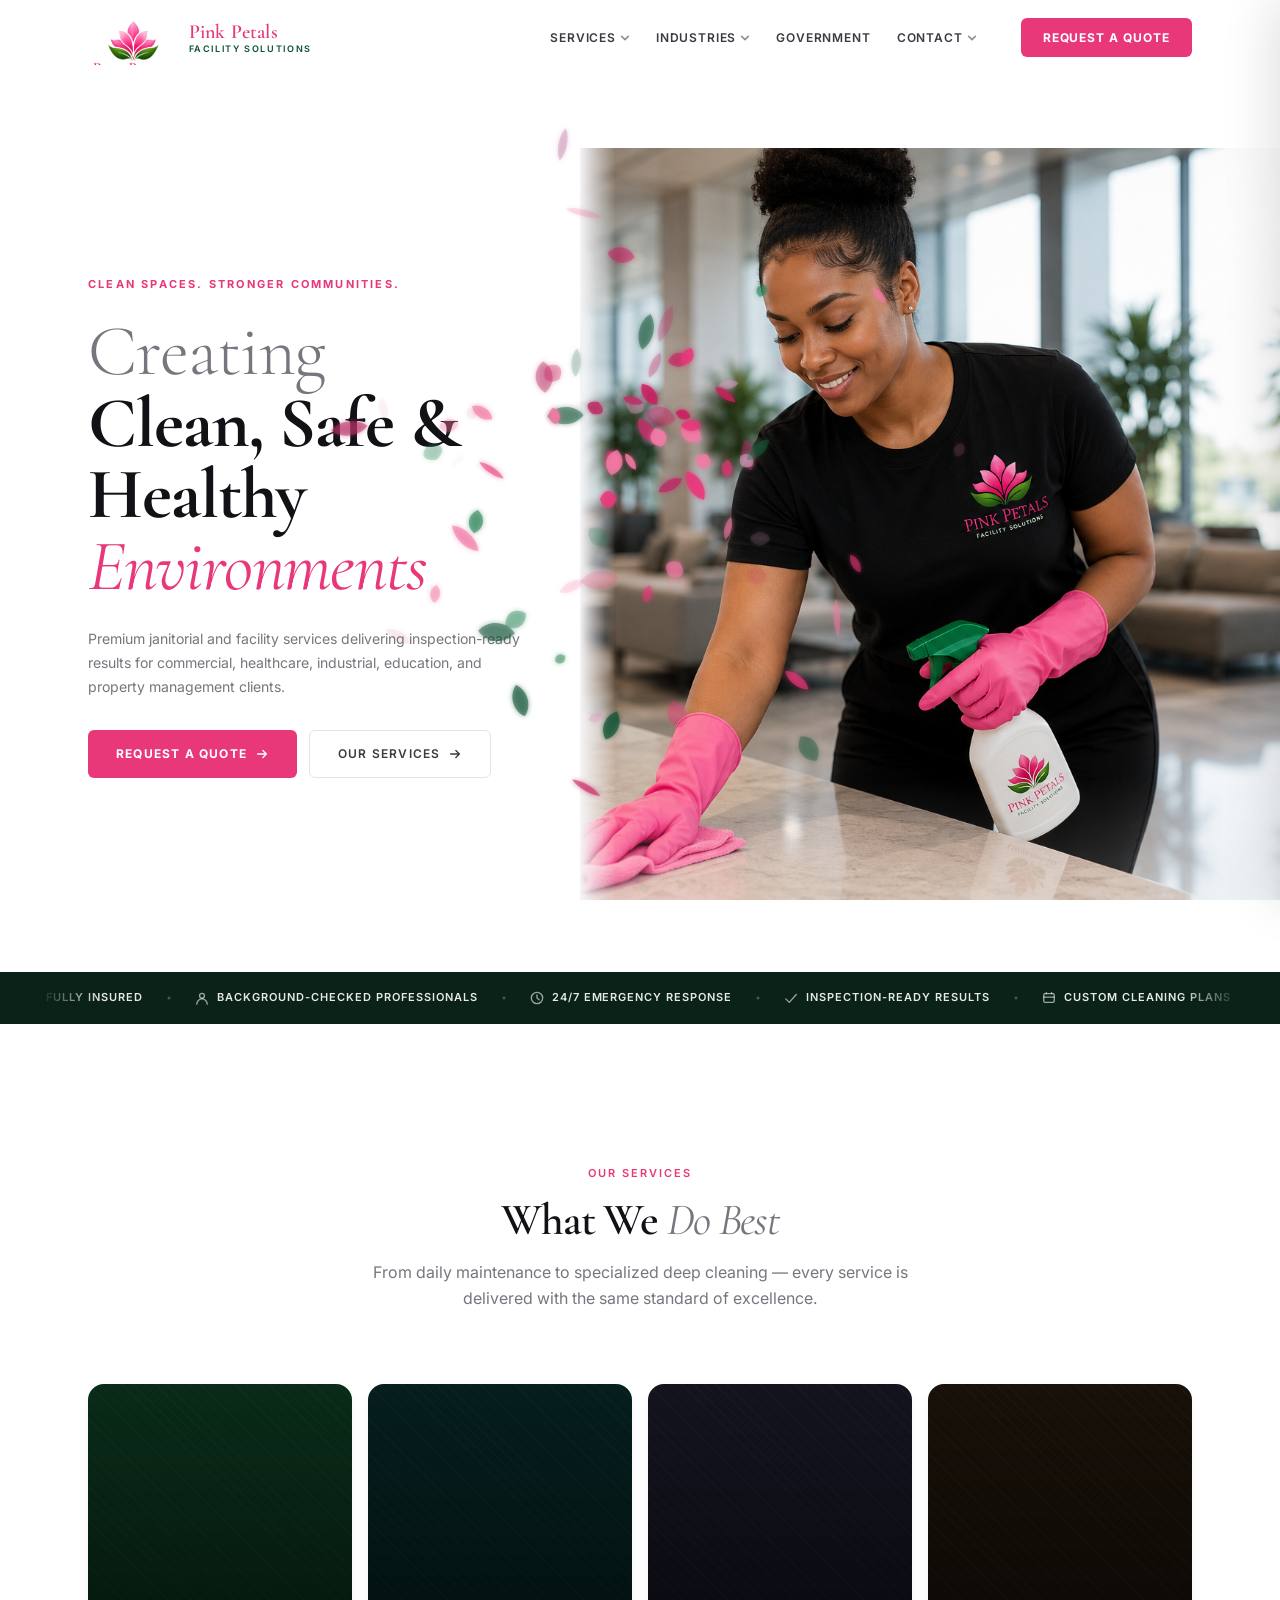
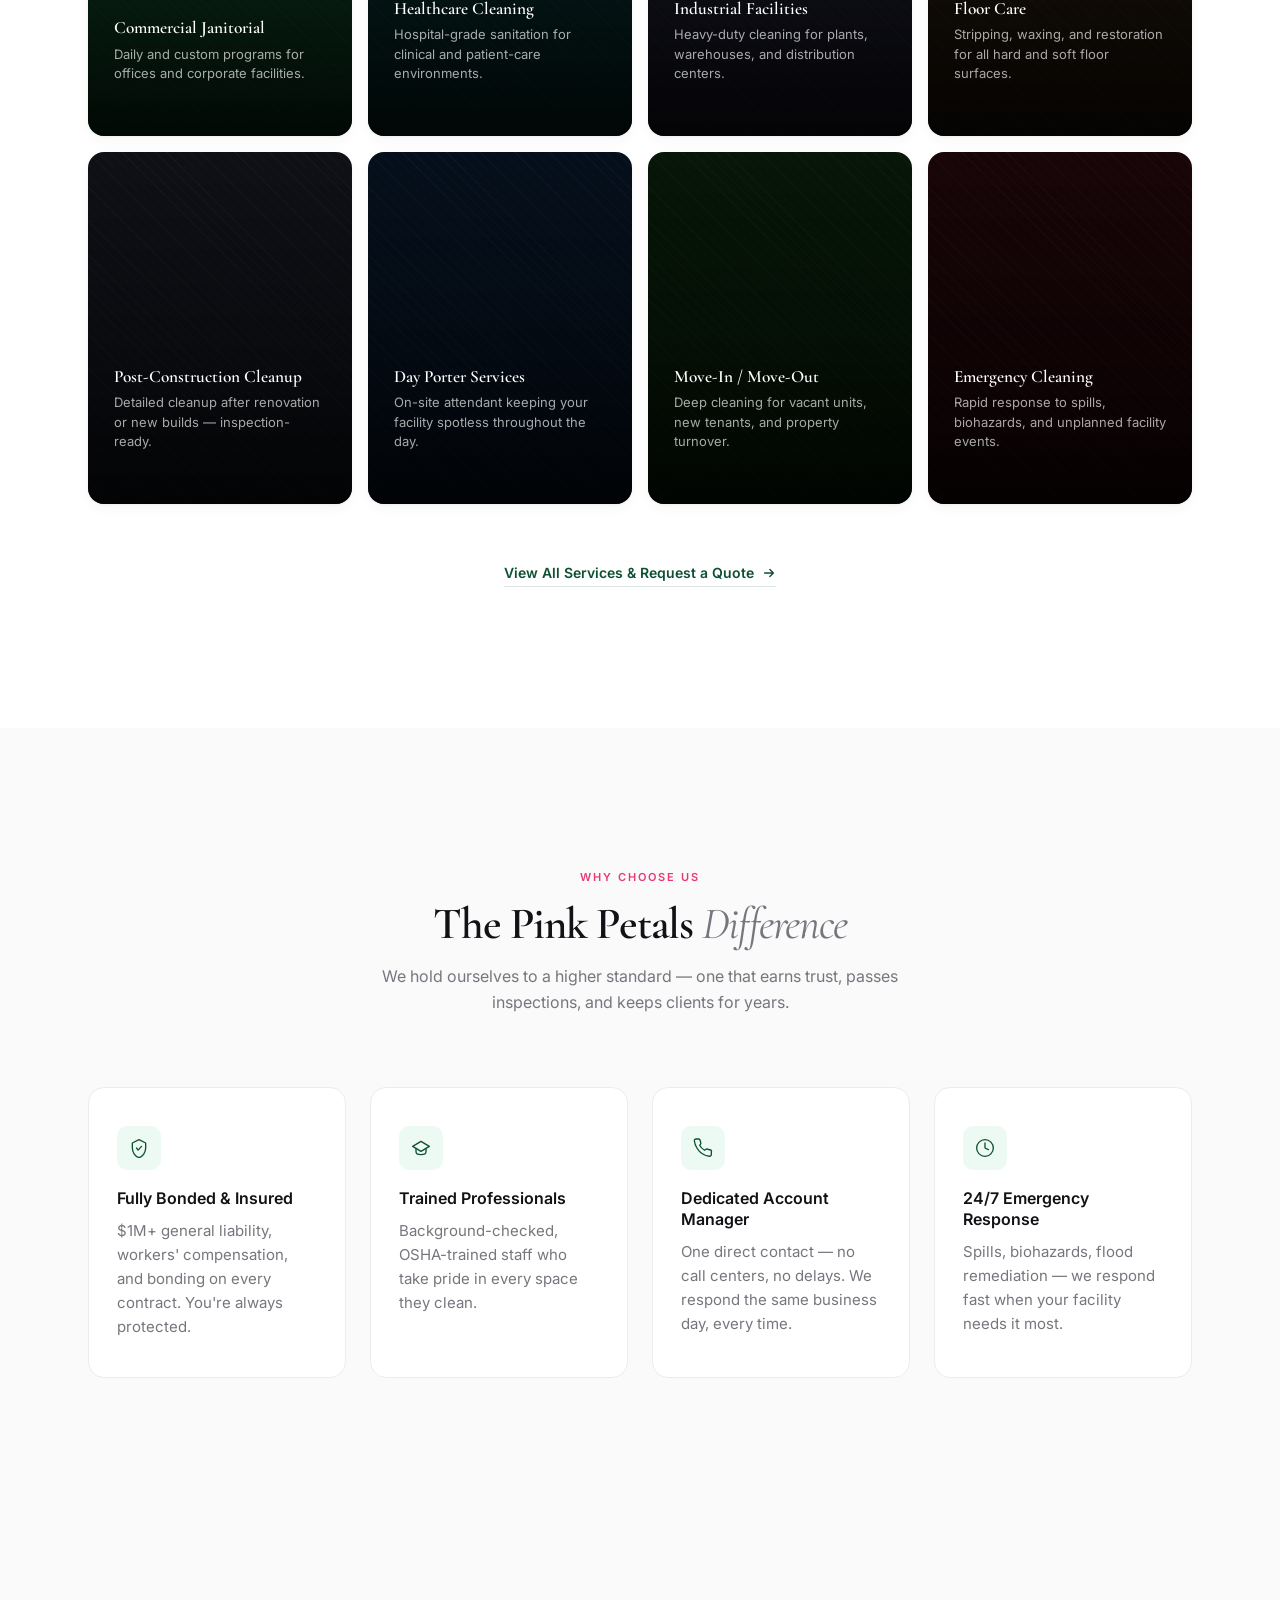
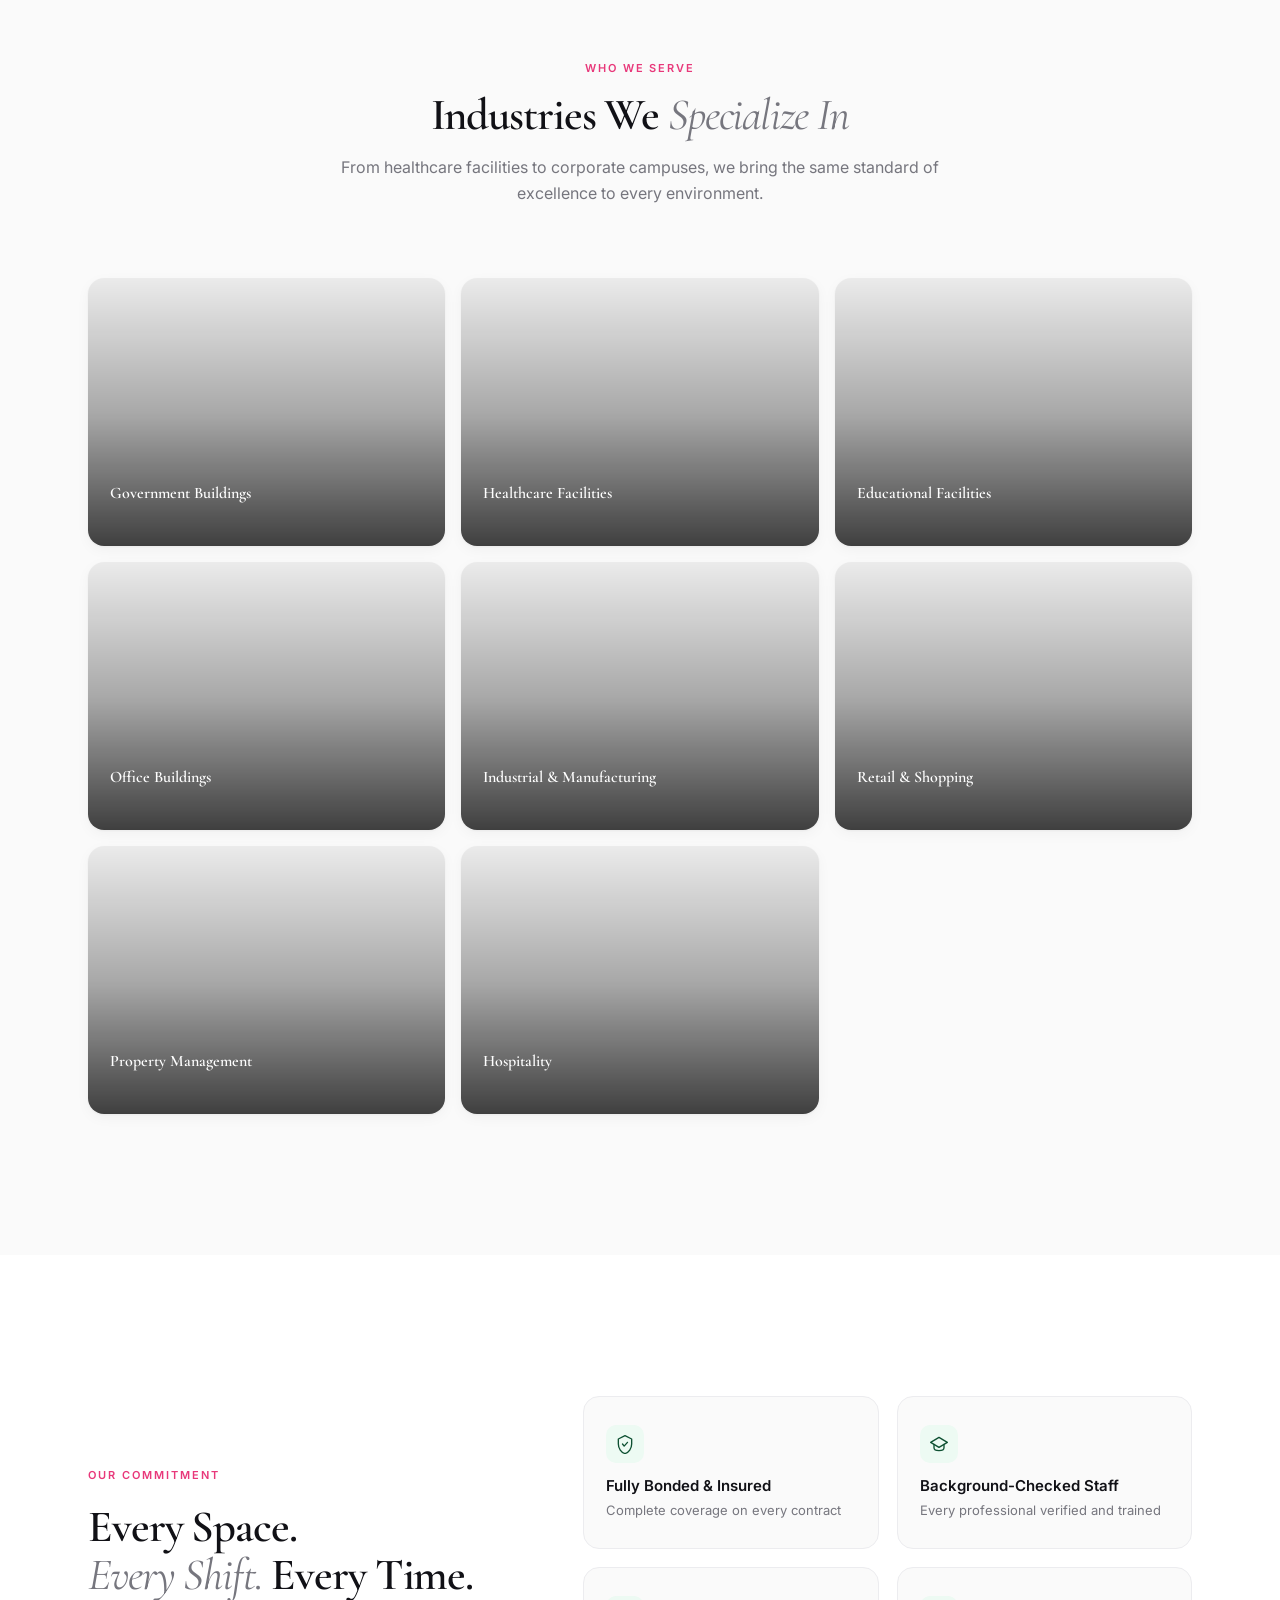
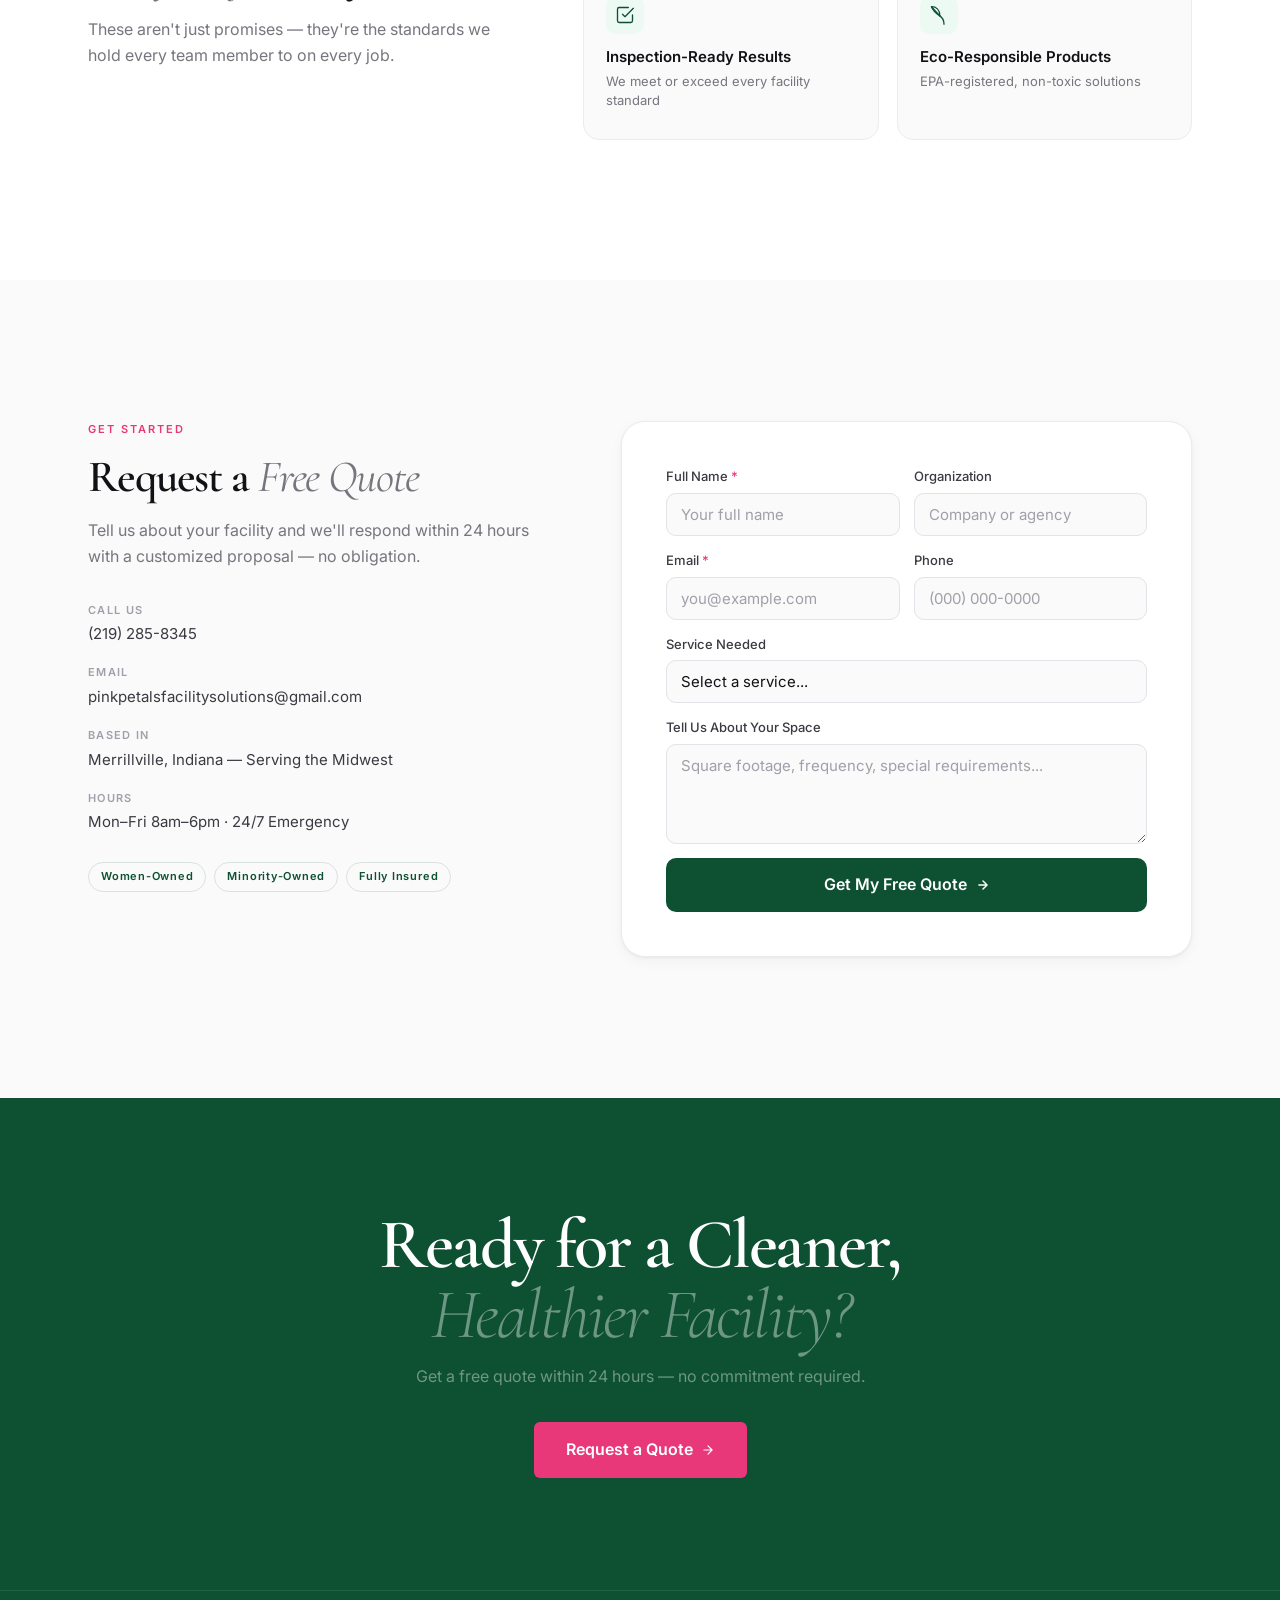
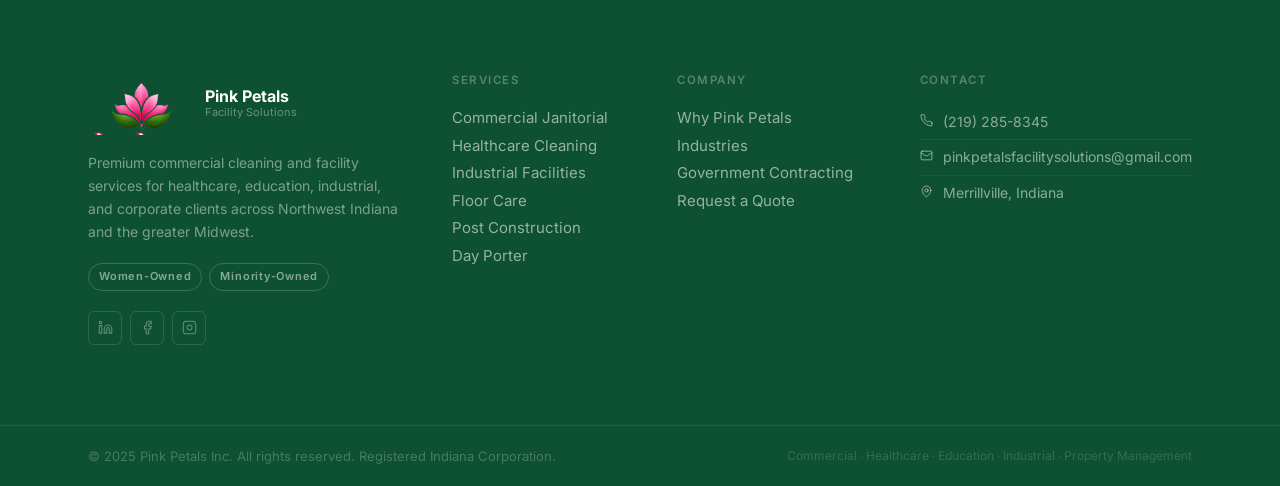
==== commit 46fdd4f8: "Restore government.html, clean homepage, update all pages - Add government.html: CAGE 21Q93, NAICS/P" ====
--- a/index.html
+++ b/index.html
@@ -4,7 +4,7 @@
   <meta charset="UTF-8">
   <meta name="viewport" content="width=device-width, initial-scale=1.0">
   <title>Pink Petals Facility Solutions — Premium Janitorial &amp; Facility Services</title>
-  <meta name="description" content="Women-Owned, Minority-Owned premium janitorial and facility services. Serving commercial, healthcare, industrial, and government clients across Northwest Indiana and the Midwest.">
+  <meta name="description" content="Women-Owned premium commercial cleaning and facility services. Serving healthcare, education, industrial, and corporate clients across Northwest Indiana and the Midwest.">
   <link rel="preconnect" href="https://fonts.googleapis.com">
   <link rel="preconnect" href="https://fonts.gstatic.com" crossorigin>
   <link href="https://fonts.googleapis.com/css2?family=Cormorant+Garamond:ital,wght@0,300;0,400;0,600;1,300;1,400;1,600&family=Inter:wght@300;400;500;600;700&display=swap" rel="stylesheet">
@@ -44,6 +44,7 @@
       <a href="#industries" class="nav-link">Industries
         <svg class="nav-link-chevron" width="10" height="10" viewBox="0 0 12 12" fill="none" stroke="currentColor" stroke-width="2" stroke-linecap="round" stroke-linejoin="round" aria-hidden="true"><polyline points="2 4 6 8 10 4"/></svg>
       </a>
+      <a href="government.html" class="nav-link">Government</a>
       <a href="#contact"    class="nav-link">Contact
         <svg class="nav-link-chevron" width="10" height="10" viewBox="0 0 12 12" fill="none" stroke="currentColor" stroke-width="2" stroke-linecap="round" stroke-linejoin="round" aria-hidden="true"><polyline points="2 4 6 8 10 4"/></svg>
       </a>
@@ -68,7 +69,7 @@
   <nav class="drawer-nav" aria-label="Mobile navigation">
     <a href="#services"       class="drawer-link">Services</a>
     <a href="#industries"     class="drawer-link">Industries</a>
-
+    <a href="government.html" class="drawer-link">Government</a>
     <a href="#contact"        class="drawer-link">Contact</a>
   </nav>
   <div class="drawer-foot">
@@ -458,7 +459,7 @@
     <div class="section-head" data-reveal="up">
       <p class="eyebrow section-eyebrow">Who We Serve</p>
       <h2 class="section-h2">Industries We <em>Specialize In</em></h2>
-      <p class="section-sub">From federal facilities to corporate campuses, we bring the same level of care to every environment.</p>
+      <p class="section-sub">From healthcare facilities to corporate campuses, we bring the same standard of excellence to every environment.</p>
     </div>
 
     <div class="ind-grid ind-grid--3">
@@ -467,7 +468,7 @@
         <div class="ind-photo-bg ind-bg-1"></div>
         <div class="ind-photo-overlay" aria-hidden="true"></div>
         <div class="ind-photo-content">
-          <h3 class="ind-photo-title">Federal Government</h3>
+          <h3 class="ind-photo-title">Government Buildings</h3>
           <span class="ind-photo-learn">Get a Quote</span>
         </div>
       </a>
@@ -476,7 +477,7 @@
         <div class="ind-photo-bg ind-bg-2"></div>
         <div class="ind-photo-overlay" aria-hidden="true"></div>
         <div class="ind-photo-content">
-          <h3 class="ind-photo-title">Healthcare</h3>
+          <h3 class="ind-photo-title">Healthcare Facilities</h3>
           <span class="ind-photo-learn">Get a Quote</span>
         </div>
       </a>
@@ -485,7 +486,7 @@
         <div class="ind-photo-bg ind-bg-3"></div>
         <div class="ind-photo-overlay" aria-hidden="true"></div>
         <div class="ind-photo-content">
-          <h3 class="ind-photo-title">Education</h3>
+          <h3 class="ind-photo-title">Educational Facilities</h3>
           <span class="ind-photo-learn">Get a Quote</span>
         </div>
       </a>
@@ -494,7 +495,7 @@
         <div class="ind-photo-bg ind-bg-4"></div>
         <div class="ind-photo-overlay" aria-hidden="true"></div>
         <div class="ind-photo-content">
-          <h3 class="ind-photo-title">Corporate</h3>
+          <h3 class="ind-photo-title">Office Buildings</h3>
           <span class="ind-photo-learn">Get a Quote</span>
         </div>
       </a>
@@ -503,16 +504,34 @@
         <div class="ind-photo-bg ind-bg-5"></div>
         <div class="ind-photo-overlay" aria-hidden="true"></div>
         <div class="ind-photo-content">
-          <h3 class="ind-photo-title">Industrial</h3>
+          <h3 class="ind-photo-title">Industrial & Manufacturing</h3>
           <span class="ind-photo-learn">Get a Quote</span>
         </div>
       </a>
 
       <a class="ind-photo-card" href="#contact" data-reveal="up" data-delay="160">
+        <div class="ind-photo-bg ind-bg-6"></div>
+        <div class="ind-photo-overlay" aria-hidden="true"></div>
+        <div class="ind-photo-content">
+          <h3 class="ind-photo-title">Retail & Shopping</h3>
+          <span class="ind-photo-learn">Get a Quote</span>
+        </div>
+      </a>
+
+      <a class="ind-photo-card" href="#contact" data-reveal="up" data-delay="0">
         <div class="ind-photo-bg ind-bg-7"></div>
         <div class="ind-photo-overlay" aria-hidden="true"></div>
         <div class="ind-photo-content">
           <h3 class="ind-photo-title">Property Management</h3>
+          <span class="ind-photo-learn">Get a Quote</span>
+        </div>
+      </a>
+
+      <a class="ind-photo-card" href="#contact" data-reveal="up" data-delay="80">
+        <div class="ind-photo-bg ind-bg-8"></div>
+        <div class="ind-photo-overlay" aria-hidden="true"></div>
+        <div class="ind-photo-content">
+          <h3 class="ind-photo-title">Hospitality</h3>
           <span class="ind-photo-learn">Get a Quote</span>
         </div>
       </a>
@@ -698,11 +717,10 @@
               <span class="ft-brand-tag">Facility Solutions</span>
             </div>
           </div>
-          <p class="ft-desc">Premium janitorial and facility services for government, healthcare, education, and commercial clients across Northwest Indiana and the greater Midwest.</p>
+          <p class="ft-desc">Premium commercial cleaning and facility services for healthcare, education, industrial, and corporate clients across Northwest Indiana and the greater Midwest.</p>
           <div class="ft-certs">
-            <span class="ft-cert">WOSB</span>
-            <span class="ft-cert">MBE</span>
-            <span class="ft-cert">CAGE 21Q93</span>
+            <span class="ft-cert">Women-Owned</span>
+            <span class="ft-cert">Minority-Owned</span>
           </div>
           <div class="ft-social">
             <a href="#" class="ft-soc" aria-label="LinkedIn">
@@ -734,7 +752,7 @@
           <ul class="ft-links">
             <li><a href="#why">Why Pink Petals</a></li>
             <li><a href="#industries">Industries</a></li>
-
+            <li><a href="government.html">Government Contracting</a></li>
             <li><a href="#contact">Request a Quote</a></li>
           </ul>
         </div>
@@ -764,7 +782,7 @@
   <div class="ft-bar">
     <div class="ft-bar-inner">
       <p class="ft-bar-copy">&copy; 2025 Pink Petals Inc. All rights reserved. Registered Indiana Corporation.</p>
-      <p class="ft-bar-sectors">Federal &middot; State &middot; Local Government &middot; Healthcare &middot; Education &middot; Commercial</p>
+      <p class="ft-bar-sectors">Commercial &middot; Healthcare &middot; Education &middot; Industrial &middot; Property Management</p>
     </div>
   </div>
 
--- a/css/styles.css
+++ b/css/styles.css
@@ -654,9 +654,97 @@
 .ind-bg-3 { background-image: url('https://images.unsplash.com/photo-1580582932707-520aed937b7b?w=1200&auto=format&fit=crop&q=80'); } /* Education */
 .ind-bg-4 { background-image: url('https://images.unsplash.com/photo-1497366216548-37526070297c?w=1200&auto=format&fit=crop&q=80'); } /* Corporate */
 .ind-bg-5 { background-image: url('https://images.unsplash.com/photo-1504917595217-d4dc5ebe6122?w=1200&auto=format&fit=crop&q=80'); } /* Industrial */
-.ind-bg-6 { background-image: url('https://images.unsplash.com/photo-1553413077-190dd305871c?w=1200&auto=format&fit=crop&q=80'); } /* Warehouses */
+.ind-bg-6 { background-image: url('https://images.unsplash.com/photo-1441986300917-64674bd600d8?w=1200&auto=format&fit=crop&q=80'); } /* Retail & Shopping */
 .ind-bg-7 { background-image: url('https://images.unsplash.com/photo-1545324418-cc1a3fa10c00?w=1200&auto=format&fit=crop&q=80'); } /* Property Mgmt */
-.ind-bg-8 { background-image: url('https://images.unsplash.com/photo-1576091160399-112ba8d25d1d?w=1200&auto=format&fit=crop&q=80'); } /* Medical */
+.ind-bg-8 { background-image: url('https://images.unsplash.com/photo-1566073771259-6a8506099945?w=1200&auto=format&fit=crop&q=80'); } /* Hospitality */
+
+/* ── GOVERNMENT CONTRACTING PAGE ────────────────────────────────── */
+.government {
+  padding: var(--section-py) 0;
+  background: var(--c-emerald);
+  position: relative; overflow: hidden;
+}
+.government::before {
+  content: ''; position: absolute; inset: 0;
+  background-image: repeating-linear-gradient(0deg, rgba(255,255,255,0.022) 0px, rgba(255,255,255,0.022) 1px, transparent 1px, transparent 64px);
+  pointer-events: none;
+}
+.gov-top {
+  display: grid; grid-template-columns: 1fr auto;
+  gap: clamp(40px, 6vw, 80px); align-items: start;
+  margin-bottom: clamp(36px, 4vw, 56px);
+}
+.gov-eyebrow { font-size: 0.6875rem; font-weight: var(--fw-semibold); letter-spacing: 0.18em; text-transform: uppercase; color: rgba(255,255,255,0.38); margin-bottom: 18px; }
+.gov-h2 {
+  font-family: var(--f-display);
+  font-size: clamp(2.5rem, 5vw, 4.5rem);
+  font-weight: var(--fw-semibold);
+  line-height: 1.0; letter-spacing: -0.03em; margin-bottom: 20px;
+}
+.gov-h2 .l1 { display: block; color: var(--c-white); }
+.gov-h2 .l2 { display: block; color: rgba(255,255,255,0.35); }
+.gov-lead { font-size: 1rem; color: rgba(255,255,255,0.55); line-height: 1.65; max-width: 460px; }
+.gov-cert-list { border: 1px solid rgba(255,255,255,0.10); border-radius: var(--radius-lg); overflow: hidden; background: rgba(255,255,255,0.04); min-width: 264px; }
+.gov-cert { display: flex; align-items: center; gap: 14px; padding: 13px 18px; border-bottom: 1px solid rgba(255,255,255,0.07); }
+.gov-cert:last-child { border-bottom: none; }
+.gc-badge { font-family: var(--f-mono); font-size: 0.6875rem; font-weight: var(--fw-bold); color: var(--c-emerald); background: rgba(255,255,255,0.92); padding: 3px 8px; border-radius: 4px; letter-spacing: 0.08em; flex-shrink: 0; }
+.gc-name  { font-size: 0.875rem; color: rgba(255,255,255,0.68); }
+.gov-rule { height: 1px; background: rgba(255,255,255,0.08); margin-bottom: clamp(32px, 4vw, 52px); }
+.gov-creds {
+  display: grid; grid-template-columns: repeat(3, 1fr);
+  border: 1px solid rgba(255,255,255,0.08); border-radius: var(--radius-lg); overflow: hidden;
+  margin-bottom: clamp(32px, 4vw, 52px);
+}
+.gov-cred { padding: 22px 26px; background: rgba(255,255,255,0.03); border-right: 1px solid rgba(255,255,255,0.07); display: flex; flex-direction: column; gap: 7px; }
+.gov-cred:last-child { border-right: none; }
+.gcr-label { font-size: 0.6875rem; font-weight: var(--fw-semibold); letter-spacing: 0.12em; text-transform: uppercase; color: rgba(255,255,255,0.32); }
+.gcr-value { font-family: var(--f-mono); font-size: 0.9375rem; color: rgba(255,255,255,0.88); letter-spacing: 0.04em; }
+.gcr-sub { font-size: 0.8125rem; color: rgba(255,255,255,0.45); }
+.gov-tables { display: grid; grid-template-columns: 1fr 1fr; gap: clamp(24px, 3.5vw, 48px); margin-bottom: clamp(40px, 5vw, 64px); }
+.gov-table-block { background: rgba(255,255,255,0.03); border: 1px solid rgba(255,255,255,0.08); border-radius: var(--radius-lg); padding: clamp(20px, 2.5vw, 32px); }
+.gtb-label { font-size: 0.6875rem; font-weight: var(--fw-semibold); letter-spacing: 0.14em; text-transform: uppercase; color: rgba(255,255,255,0.32); margin-bottom: 14px; }
+.gtb-row { display: grid; grid-template-columns: 70px 1fr; gap: 12px; padding: 10px 0; border-bottom: 1px solid rgba(255,255,255,0.06); align-items: start; }
+.gtb-row:last-child { border-bottom: none; }
+.gtb-code { font-family: var(--f-mono); font-size: 0.8125rem; color: rgba(255,255,255,0.82); font-weight: var(--fw-semibold); }
+.gtb-desc { font-size: 0.875rem; color: rgba(255,255,255,0.50); line-height: 1.4; }
+.gov-doc-text { font-size: 0.9375rem; color: rgba(255,255,255,0.50); line-height: 1.65; margin-bottom: 22px; }
+.gov-doc-actions { display: flex; flex-direction: column; gap: 10px; }
+.gov-dl-btn { display: inline-flex; align-items: center; gap: 9px; padding: 13px 20px; background: var(--c-white); color: var(--c-emerald); font-size: 0.9rem; font-weight: var(--fw-semibold); border-radius: var(--radius-sm); transition: transform 0.2s, box-shadow 0.2s; }
+.gov-dl-btn:hover { transform: translateY(-2px); box-shadow: 0 8px 28px rgba(0,0,0,0.22); }
+.gov-view-link { font-size: 0.8125rem; color: rgba(255,255,255,0.35); transition: color 0.2s; }
+.gov-view-link:hover { color: rgba(255,255,255,0.68); }
+.gov-why { padding: var(--section-py) 0; background: var(--c-bg-subtle); }
+.gov-why-head {
+  font-family: var(--f-display);
+  font-size: clamp(2rem, 3.5vw, 3rem);
+  font-weight: var(--fw-semibold);
+  color: var(--c-text);
+  letter-spacing: -0.02em;
+  margin-bottom: 12px;
+}
+.gov-why-head em { font-style: italic; font-weight: var(--fw-regular); color: var(--c-text-3); }
+.gov-why-sub { font-size: 1rem; color: var(--c-text-3); line-height: 1.65; max-width: 540px; margin-bottom: clamp(40px, 5vw, 56px); }
+.gov-why-grid {
+  display: grid;
+  grid-template-columns: repeat(3, 1fr);
+  gap: clamp(12px, 1.8vw, 20px);
+}
+.gov-why-card {
+  padding: clamp(22px, 2.8vw, 32px);
+  background: var(--c-white);
+  border: 1px solid var(--c-border-soft);
+  border-radius: var(--radius-lg);
+  transition: transform 0.30s var(--ease-spring), box-shadow 0.30s var(--ease-spring);
+}
+.gov-why-card:hover { transform: translateY(-3px); box-shadow: var(--shadow-md); }
+.gwc-icon { width: 36px; height: 36px; background: var(--c-emerald-subtle); border-radius: var(--radius-sm); display: flex; align-items: center; justify-content: center; color: var(--c-emerald); margin-bottom: 14px; }
+.gwc-title { font-size: 0.9375rem; font-weight: var(--fw-semibold); color: var(--c-text); margin-bottom: 6px; }
+.gwc-desc { font-size: 0.875rem; color: var(--c-text-3); line-height: 1.55; }
+.gov-cta { padding: var(--section-py) 0; background: var(--c-emerald); text-align: center; }
+.gov-cta-h2 { font-family: var(--f-display); font-size: clamp(2rem, 3.5vw, 3rem); font-weight: var(--fw-semibold); color: var(--c-white); margin-bottom: 12px; letter-spacing: -0.02em; }
+.gov-cta-sub { font-size: 1rem; color: rgba(255,255,255,0.55); margin-bottom: 32px; }
+.gov-cta-btn { display: inline-flex; align-items: center; gap: 8px; padding: 15px 32px; background: var(--c-pink); color: var(--c-white); font-size: 1rem; font-weight: var(--fw-semibold); border-radius: var(--radius-sm); transition: background 0.2s, transform 0.2s; }
+.gov-cta-btn:hover { background: var(--c-pink-hover); transform: translateY(-2px); }
 
 /* ── CAPABILITY STATEMENT ────────────────────────────────────────── */
 .capability {
@@ -1103,3 +1191,301 @@
   .svc-grid--4      { grid-template-columns: 1fr; }
   .ind-grid--3      { grid-template-columns: 1fr; }
 }
+
+/* ════════════════════════════════════════════════════════════════════
+   GOVERNMENT CONTRACTING PAGE
+   ════════════════════════════════════════════════════════════════════ */
+
+/* ── NAV ACTIVE STATE ─────────────────────────────────────────────── */
+.nav-link[aria-current="page"] {
+  color: var(--c-emerald);
+  background: var(--c-emerald-subtle);
+}
+.drawer-link[aria-current="page"] {
+  color: var(--c-emerald);
+  background: var(--c-emerald-subtle);
+}
+
+/* ── GOVERNMENT HERO ──────────────────────────────────────────────── */
+.government {
+  background: var(--c-emerald);
+  padding: calc(var(--nav-h) + clamp(72px, 10vw, 128px)) 0 clamp(72px, 10vw, 128px);
+  position: relative;
+  overflow: hidden;
+}
+.government::before {
+  content: '';
+  position: absolute; inset: 0;
+  background-image: repeating-linear-gradient(
+    135deg,
+    rgba(255,255,255,0.025) 0px,
+    rgba(255,255,255,0.025) 1px,
+    transparent 1px,
+    transparent 12px
+  );
+  pointer-events: none;
+}
+.government::after {
+  content: '';
+  position: absolute; inset: 0;
+  background: radial-gradient(ellipse 80% 60% at 50% 0%, rgba(255,255,255,0.07) 0%, transparent 70%);
+  pointer-events: none;
+}
+.gov-top {
+  position: relative; z-index: 1;
+  text-align: center;
+  max-width: 840px;
+  margin: 0 auto;
+}
+.gov-eyebrow {
+  display: block;
+  font-size: 0.6875rem;
+  font-weight: var(--fw-semibold);
+  letter-spacing: 0.22em;
+  text-transform: uppercase;
+  color: rgba(255,255,255,0.48);
+  margin-bottom: 24px;
+}
+.gov-h2 {
+  font-family: var(--f-display);
+  font-size: clamp(3rem, 6.5vw, 5.75rem);
+  font-weight: var(--fw-semibold);
+  line-height: 1.0;
+  letter-spacing: -0.03em;
+  color: var(--c-white);
+  margin-bottom: 28px;
+}
+.gov-h2 span { display: block; }
+.gov-h2 .gov-h2-line2 {
+  font-style: italic;
+  font-weight: var(--fw-light);
+  color: rgba(255,255,255,0.48);
+}
+.gov-lead {
+  font-size: clamp(0.9375rem, 1.3vw, 1.1rem);
+  color: rgba(255,255,255,0.56);
+  line-height: 1.72;
+  max-width: 680px;
+  margin: 0 auto 44px;
+}
+.gov-creds {
+  display: flex;
+  gap: 12px;
+  justify-content: center;
+  flex-wrap: wrap;
+}
+.gov-cred {
+  display: inline-flex;
+  align-items: center;
+  gap: 8px;
+  padding: 10px 22px;
+  border: 1.5px solid rgba(255,255,255,0.20);
+  border-radius: var(--radius-full);
+  font-size: 0.6875rem;
+  font-weight: var(--fw-semibold);
+  letter-spacing: 0.10em;
+  text-transform: uppercase;
+  color: rgba(255,255,255,0.85);
+  background: rgba(255,255,255,0.07);
+  backdrop-filter: blur(8px);
+  -webkit-backdrop-filter: blur(8px);
+}
+.gov-cred svg { flex-shrink: 0; opacity: 0.65; }
+
+/* ── CREDENTIALS STRIP ────────────────────────────────────────────── */
+.gov-cred-strip {
+  padding: clamp(48px, 6vw, 80px) 0;
+  background: var(--c-white);
+  border-bottom: 1px solid var(--c-border-soft);
+}
+.gov-cred-grid {
+  display: grid;
+  grid-template-columns: repeat(3, 1fr);
+  border: 1px solid var(--c-border-soft);
+  border-radius: var(--radius-lg);
+  overflow: hidden;
+}
+.gcr-card {
+  background: var(--c-white);
+  padding: clamp(32px, 4vw, 52px) clamp(24px, 3vw, 40px);
+  text-align: center;
+  border-right: 1px solid var(--c-border-soft);
+  transition: background 0.22s ease;
+}
+.gcr-card:last-child { border-right: none; }
+.gcr-card:hover { background: var(--c-bg-subtle); }
+.gcr-label {
+  display: block;
+  font-size: 0.6875rem;
+  font-weight: var(--fw-semibold);
+  letter-spacing: 0.18em;
+  text-transform: uppercase;
+  color: var(--c-text-4);
+  margin-bottom: 12px;
+}
+.gcr-value {
+  display: block;
+  font-family: var(--f-display);
+  font-size: clamp(1.75rem, 2.8vw, 2.75rem);
+  font-weight: var(--fw-semibold);
+  color: var(--c-emerald);
+  line-height: 1.1;
+  letter-spacing: -0.02em;
+  margin-bottom: 8px;
+}
+.gcr-sub {
+  display: block;
+  font-size: 0.8125rem;
+  color: var(--c-text-3);
+  line-height: 1.45;
+}
+
+/* ── NAICS / PSC CODES ────────────────────────────────────────────── */
+.gov-tables {
+  padding: var(--section-py) 0;
+  background: var(--c-bg-alt);
+}
+.gov-tables-grid {
+  display: grid;
+  grid-template-columns: 1fr 1fr;
+  gap: clamp(20px, 4vw, 52px);
+  align-items: start;
+}
+.gov-table-col {
+  background: var(--c-white);
+  border: 1px solid var(--c-border-soft);
+  border-radius: var(--radius-lg);
+  padding: clamp(24px, 3vw, 36px);
+}
+.gtb-label {
+  display: block;
+  font-size: 0.6875rem;
+  font-weight: var(--fw-semibold);
+  letter-spacing: 0.18em;
+  text-transform: uppercase;
+  color: var(--c-pink);
+  margin-bottom: 20px;
+  padding-bottom: 16px;
+  border-bottom: 1.5px solid var(--c-border-soft);
+}
+.gtb-row {
+  display: grid;
+  grid-template-columns: auto 1fr;
+  gap: 20px;
+  padding: 14px 0;
+  border-bottom: 1px solid var(--c-border-soft);
+  align-items: start;
+}
+.gtb-row:last-child { border-bottom: none; padding-bottom: 0; }
+.gtb-code {
+  font-family: var(--f-mono);
+  font-size: 0.875rem;
+  font-weight: var(--fw-semibold);
+  color: var(--c-emerald);
+  white-space: nowrap;
+  padding-top: 2px;
+}
+.gtb-desc {
+  font-size: 0.9375rem;
+  color: var(--c-text-2);
+  line-height: 1.45;
+}
+.gtb-primary {
+  display: inline-block;
+  font-size: 0.5625rem;
+  font-weight: var(--fw-bold);
+  letter-spacing: 0.10em;
+  text-transform: uppercase;
+  color: var(--c-pink);
+  background: rgba(232,56,122,0.08);
+  border: 1px solid rgba(232,56,122,0.18);
+  border-radius: var(--radius-full);
+  padding: 2px 8px;
+  margin-left: 8px;
+  vertical-align: middle;
+  line-height: 1.8;
+}
+
+/* ── GOV WHY SECTION ──────────────────────────────────────────────── */
+.gov-why {
+  padding: var(--section-py) 0;
+  background: var(--c-bg-subtle);
+}
+.gov-why-head {
+  text-align: center;
+  max-width: 600px;
+  margin: 0 auto clamp(48px, 6vw, 72px);
+}
+.gov-why-grid {
+  display: grid;
+  grid-template-columns: repeat(3, 1fr);
+  gap: clamp(14px, 2vw, 24px);
+}
+.gov-why-card {
+  padding: clamp(26px, 3vw, 38px) clamp(20px, 2.5vw, 28px);
+  background: var(--c-white);
+  border: 1px solid var(--c-border-soft);
+  border-radius: var(--radius-lg);
+  display: flex;
+  flex-direction: column;
+  transition: transform 0.30s var(--ease-spring), box-shadow 0.30s var(--ease-spring), border-color 0.2s;
+}
+.gov-why-card:hover { transform: translateY(-4px); box-shadow: var(--shadow-md); border-color: var(--c-emerald-border); }
+.gwc-icon {
+  width: 44px; height: 44px;
+  border-radius: var(--radius-md);
+  background: var(--c-emerald-subtle);
+  display: flex; align-items: center; justify-content: center;
+  color: var(--c-emerald);
+  margin-bottom: 18px;
+  flex-shrink: 0;
+}
+.gwc-title {
+  font-size: 1rem;
+  font-weight: var(--fw-semibold);
+  color: var(--c-text);
+  margin-bottom: 10px;
+  line-height: 1.3;
+}
+.gwc-desc {
+  font-size: 0.9375rem;
+  color: var(--c-text-3);
+  line-height: 1.6;
+}
+
+/* ── GOV CTA SECTION ──────────────────────────────────────────────── */
+.gov-cta-section {
+  padding: clamp(80px, 10vw, 120px) 0;
+  background: var(--c-white);
+  text-align: center;
+  border-top: 1px solid var(--c-border-soft);
+}
+.gov-cta-inner { max-width: 560px; margin: 0 auto; }
+.gov-cta-eyebrow { margin-bottom: 18px; }
+.gov-cta-h2 {
+  font-family: var(--f-display);
+  font-size: clamp(2.25rem, 4vw, 3.5rem);
+  font-weight: var(--fw-semibold);
+  line-height: 1.08;
+  letter-spacing: -0.025em;
+  color: var(--c-text);
+  margin-bottom: 16px;
+}
+.gov-cta-sub {
+  font-size: 1.0625rem;
+  color: var(--c-text-3);
+  margin-bottom: 36px;
+  line-height: 1.65;
+}
+
+/* ── GOVERNMENT RESPONSIVE ────────────────────────────────────────── */
+@media (max-width: 860px) {
+  .gov-cred-grid    { grid-template-columns: 1fr; }
+  .gcr-card         { border-right: none; border-bottom: 1px solid var(--c-border-soft); }
+  .gcr-card:last-child { border-bottom: none; }
+  .gov-tables-grid  { grid-template-columns: 1fr; }
+  .gov-why-grid     { grid-template-columns: 1fr 1fr; }
+}
+@media (max-width: 640px) {
+  .gov-why-grid     { grid-template-columns: 1fr; }
+}
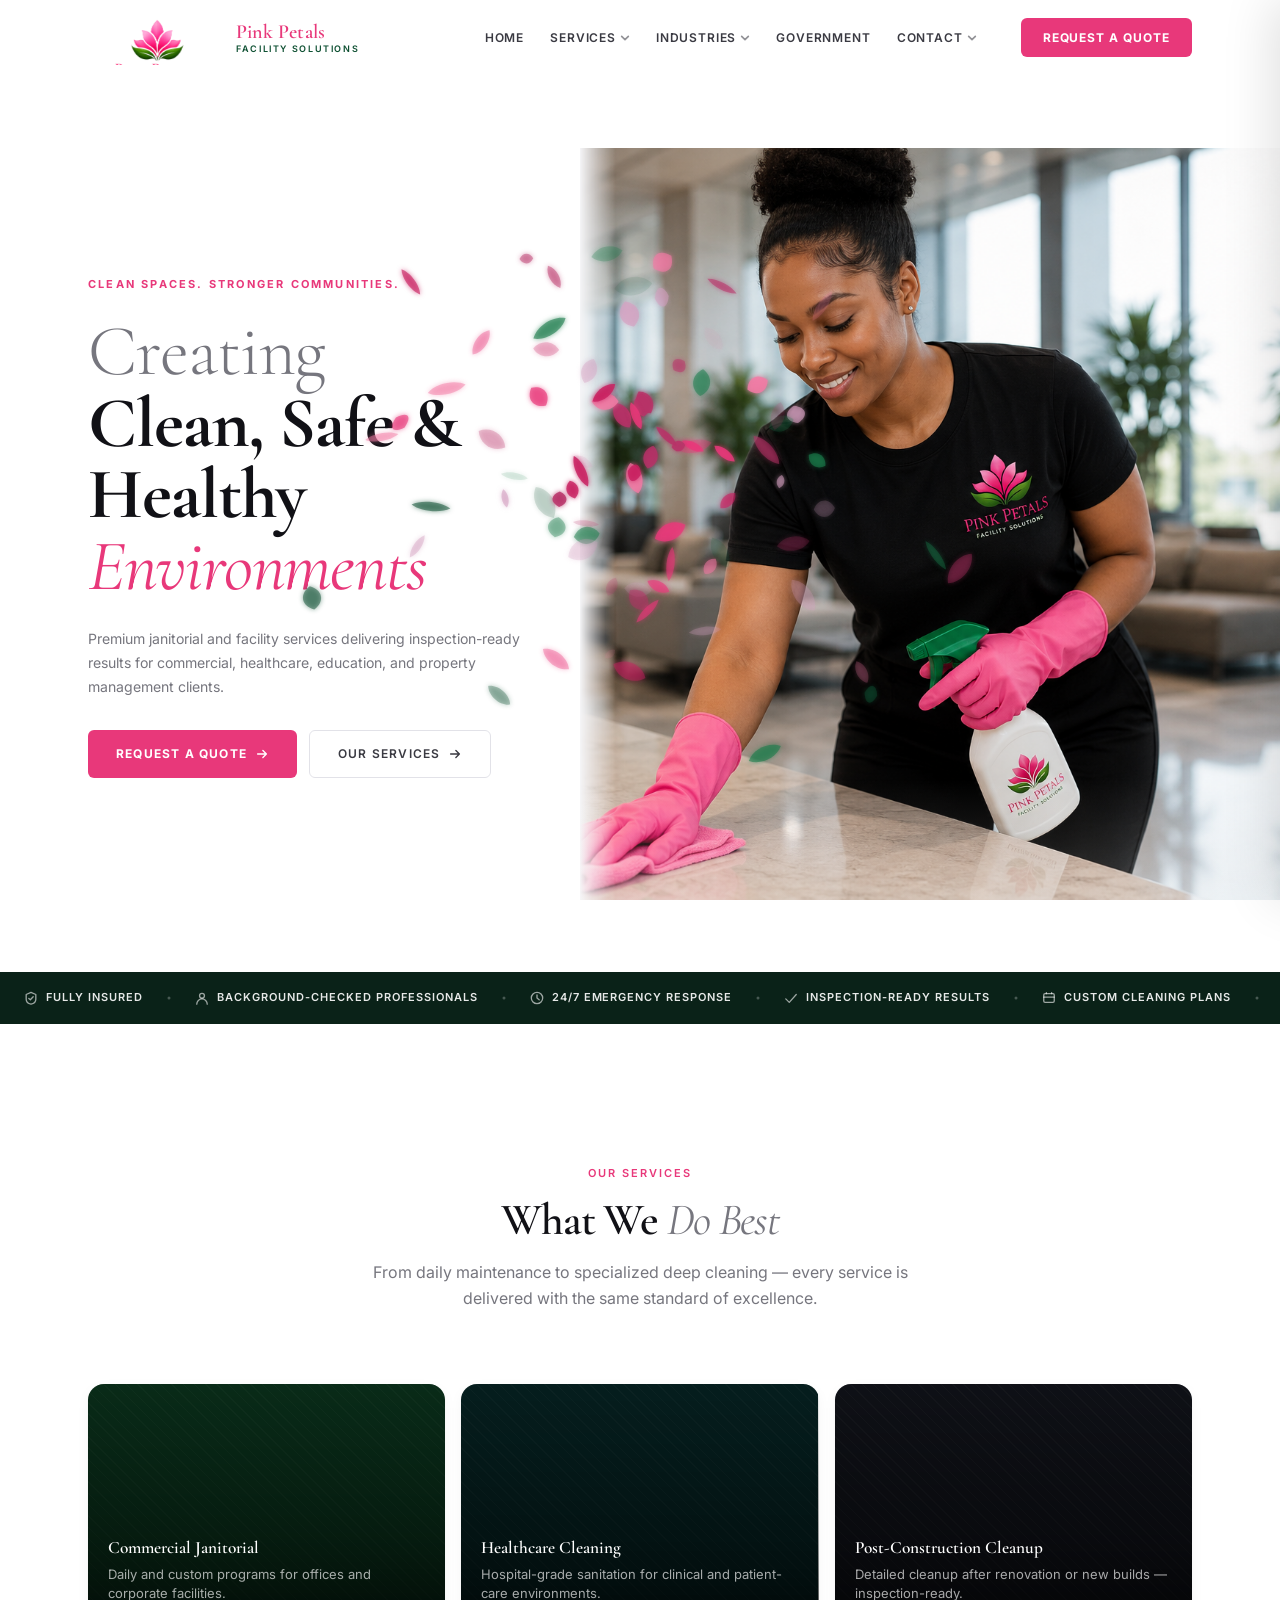
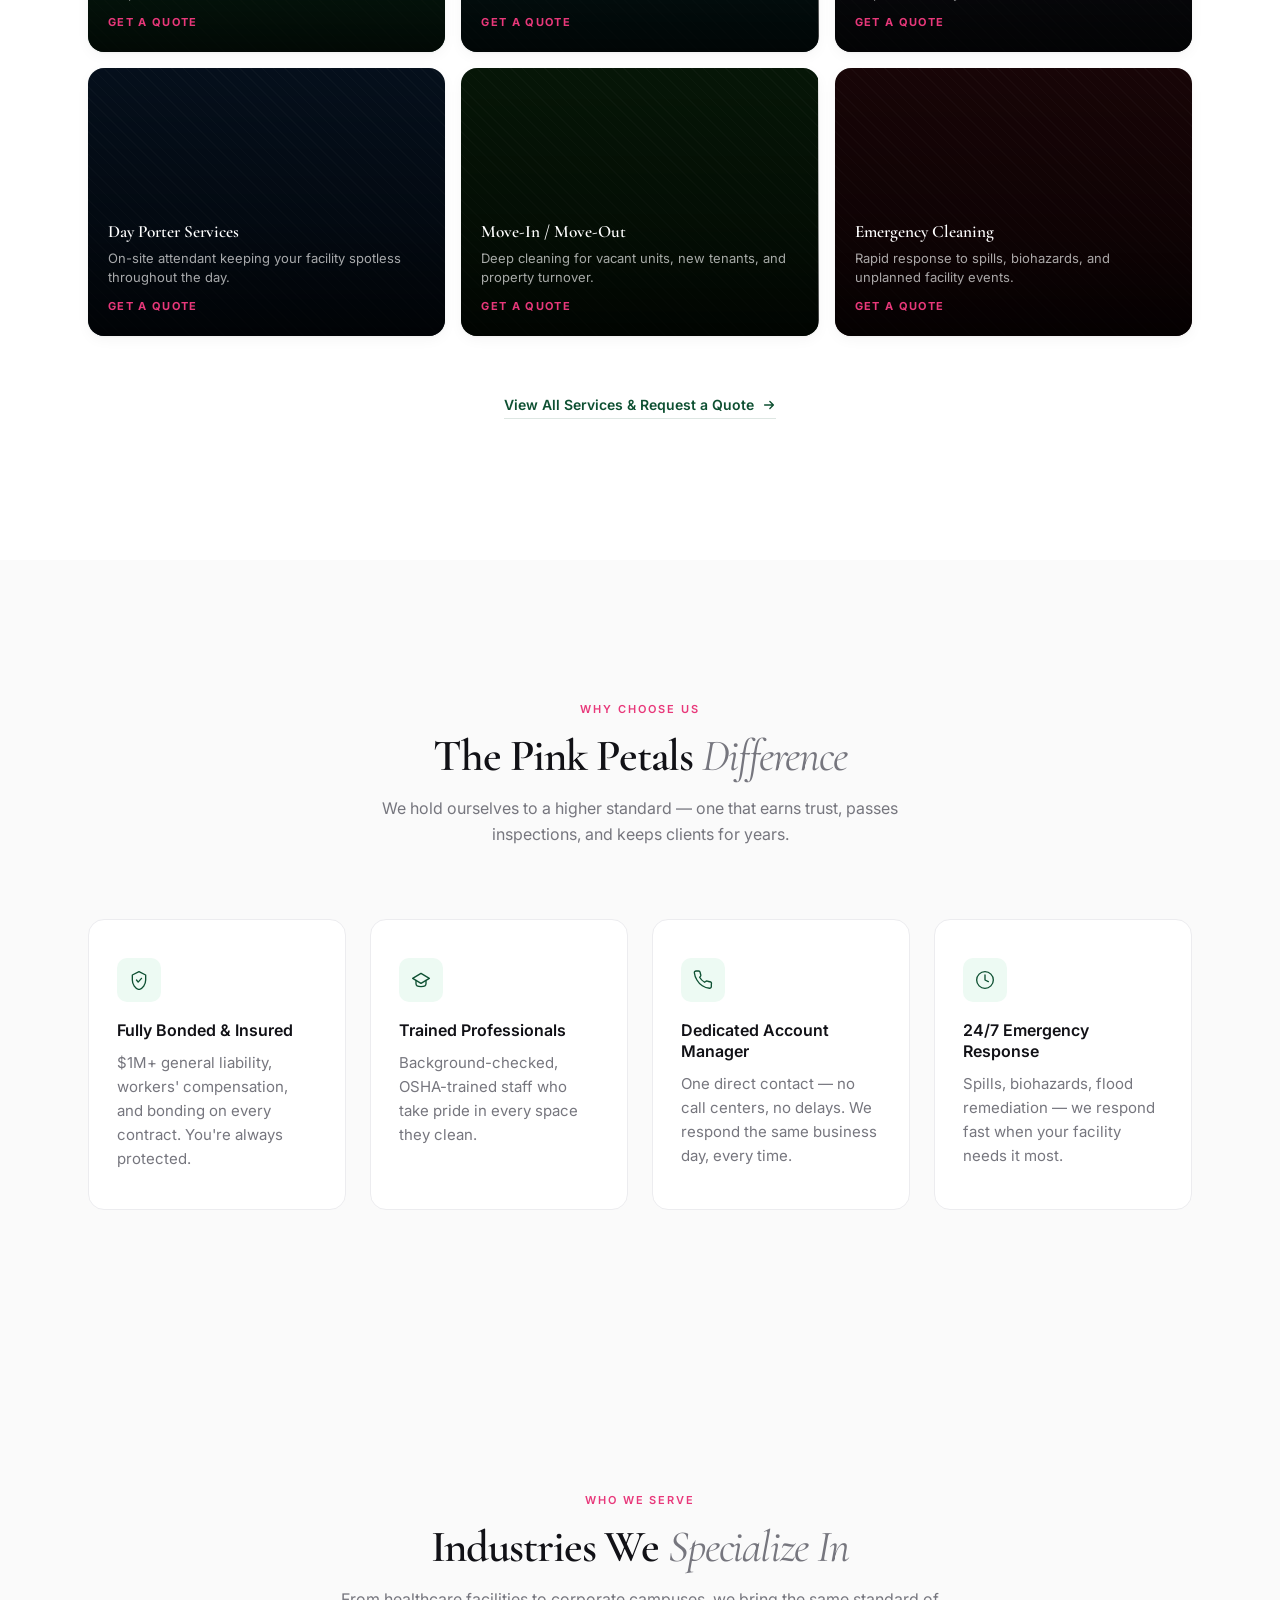
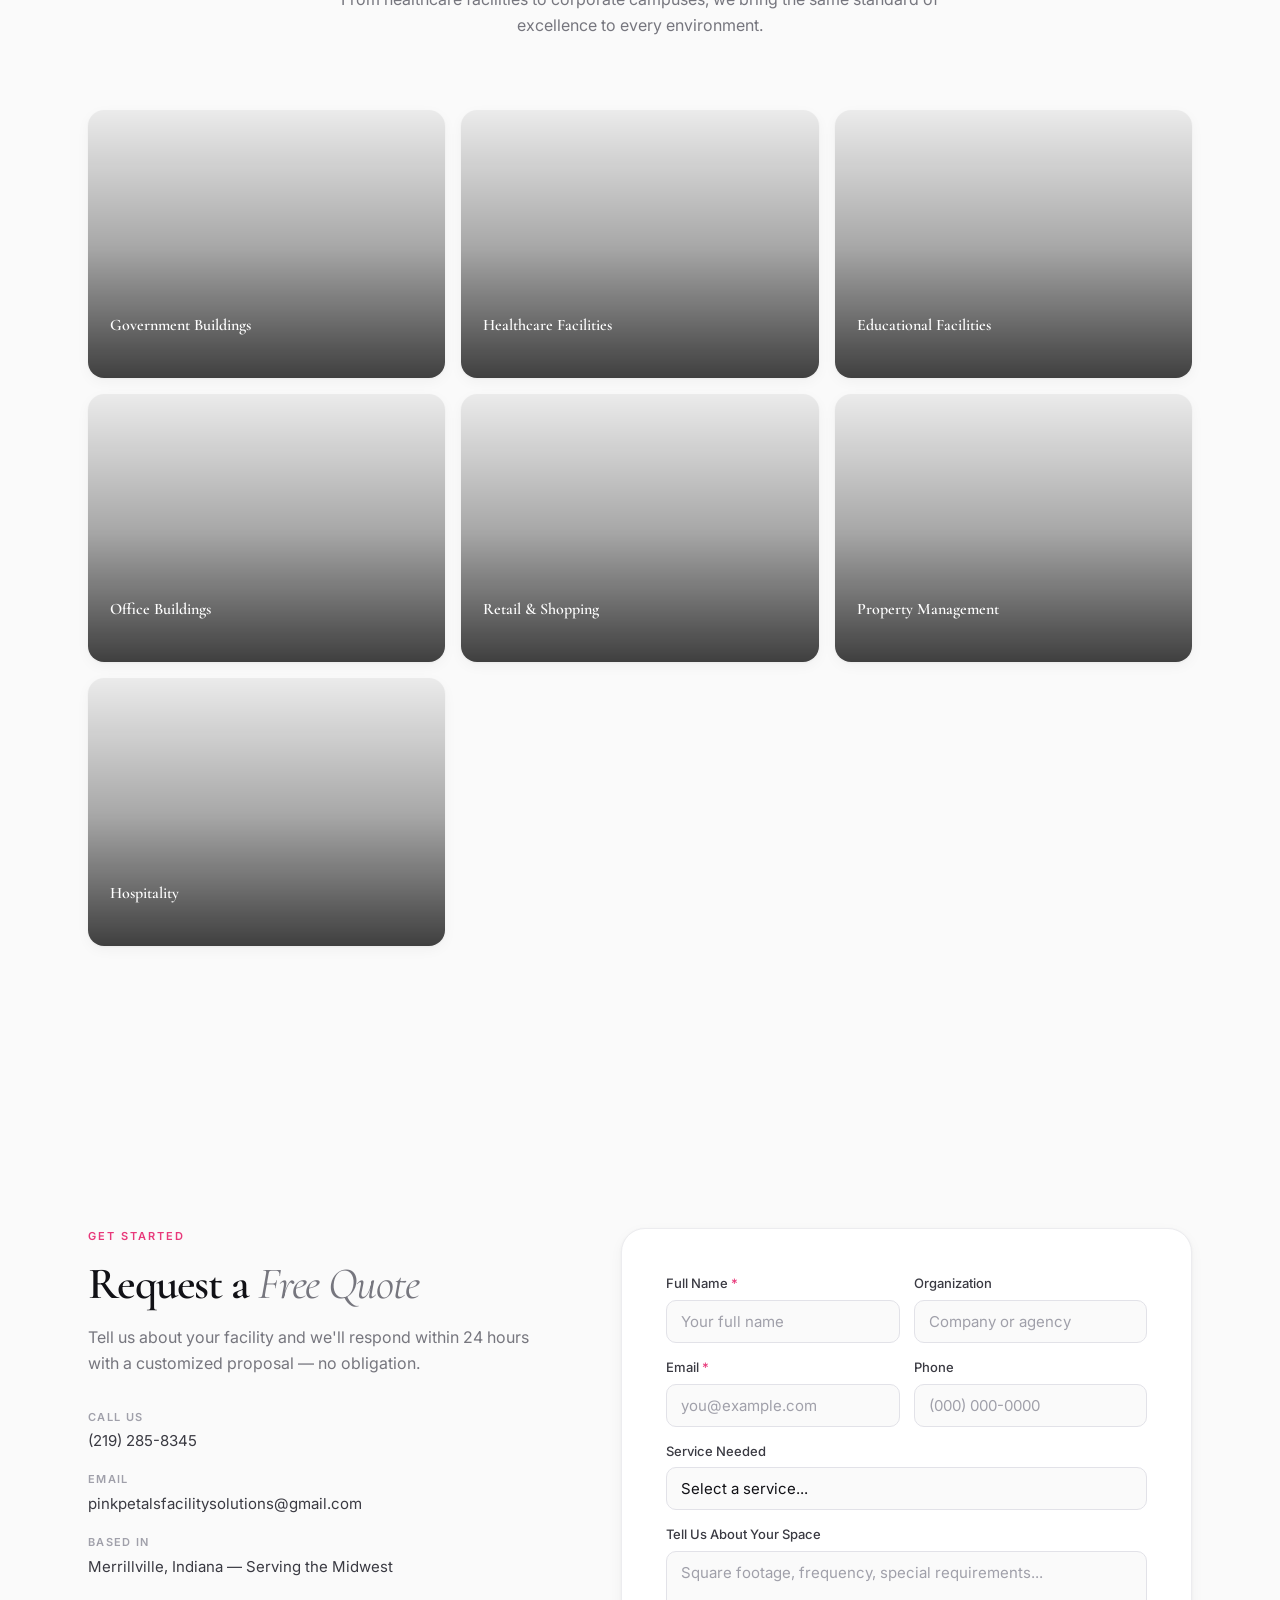
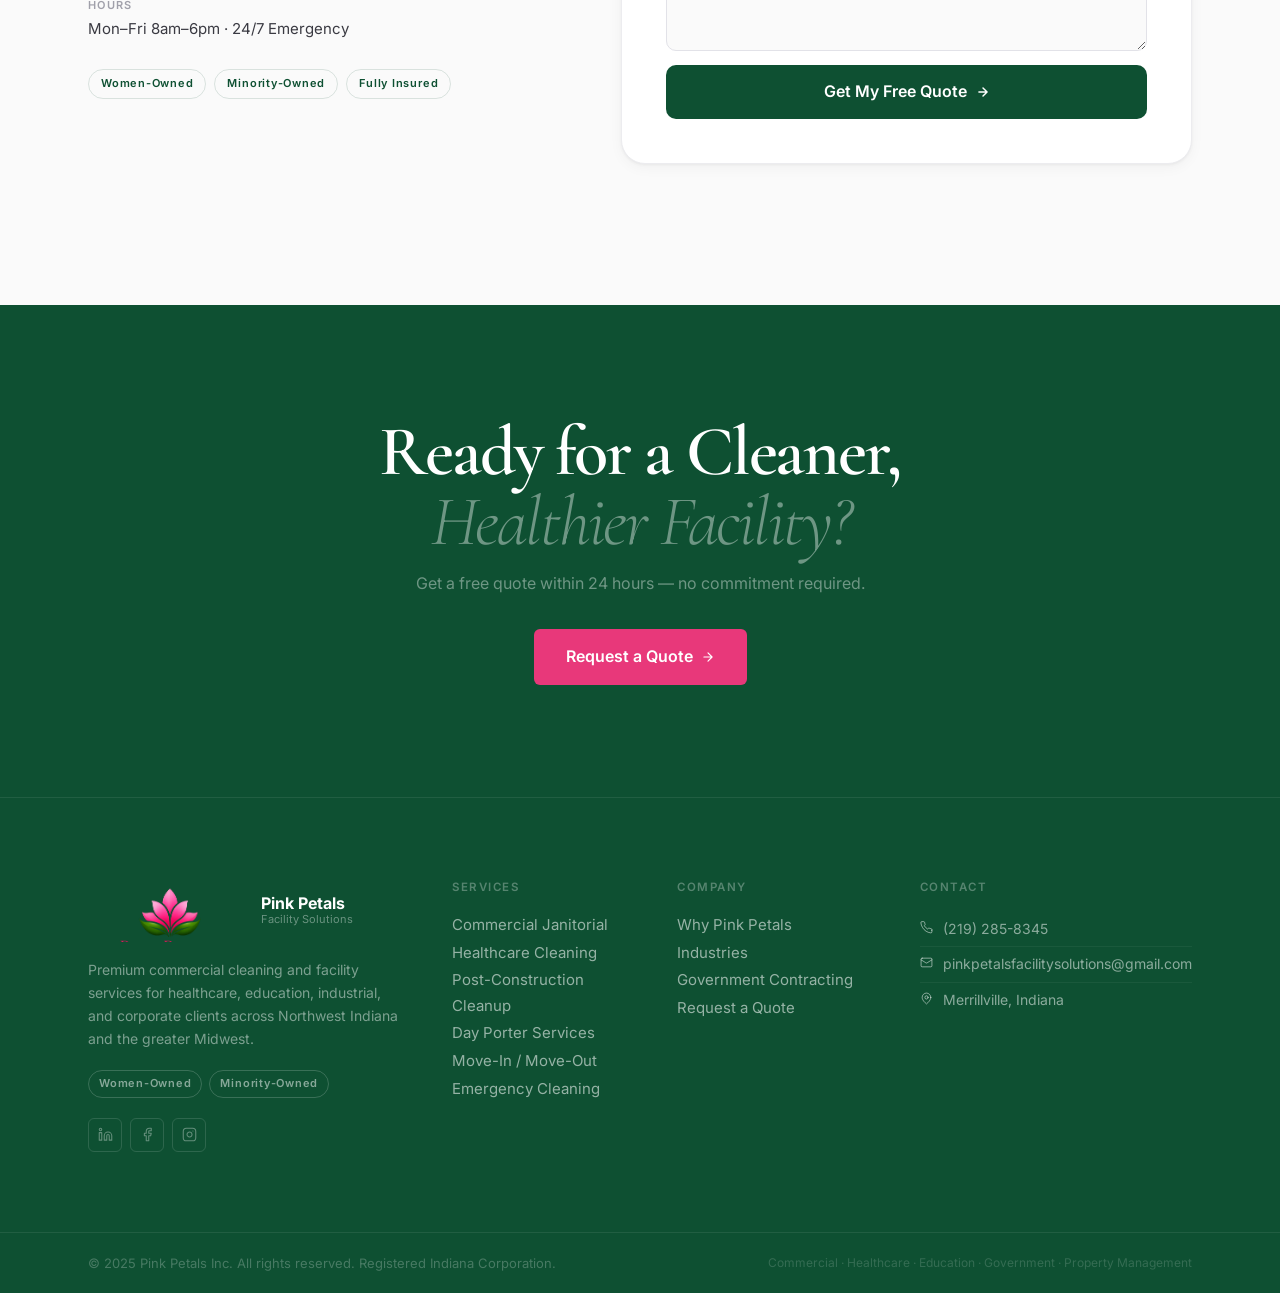
==== commit 964bef7f: "Update logo, nav, services, industries, remove duplicate content Logo: - Replace logo.png and logo-i" ====
--- a/index.html
+++ b/index.html
@@ -38,6 +38,7 @@
     </a>
 
     <nav class="nav-links" aria-label="Main navigation">
+      <a href="#home" class="nav-link">Home</a>
       <a href="#services"   class="nav-link">Services
         <svg class="nav-link-chevron" width="10" height="10" viewBox="0 0 12 12" fill="none" stroke="currentColor" stroke-width="2" stroke-linecap="round" stroke-linejoin="round" aria-hidden="true"><polyline points="2 4 6 8 10 4"/></svg>
       </a>
@@ -67,6 +68,7 @@
     <button class="drawer-x" aria-label="Close menu">&#x2715;</button>
   </div>
   <nav class="drawer-nav" aria-label="Mobile navigation">
+    <a href="#home"           class="drawer-link">Home</a>
     <a href="#services"       class="drawer-link">Services</a>
     <a href="#industries"     class="drawer-link">Industries</a>
     <a href="government.html" class="drawer-link">Government</a>
@@ -101,7 +103,7 @@
       </h1>
       <p class="hero-sub">
         Premium janitorial and facility services delivering inspection-ready results
-        for commercial, healthcare, industrial, education, and property management clients.
+        for commercial, healthcare, education, and property management clients.
       </p>
       <div class="hero-actions">
         <a href="#contact" class="btn-primary">
@@ -183,12 +185,6 @@
     <span class="ti-sep" aria-hidden="true"><svg width="4" height="4" viewBox="0 0 8 8" fill="currentColor"><circle cx="4" cy="4" r="3"/></svg></span>
 
     <span class="ti">
-      <svg class="ti-icon" width="14" height="14" viewBox="0 0 16 16" fill="none" stroke="currentColor" stroke-width="1.5" stroke-linecap="round" stroke-linejoin="round"><rect x="1.5" y="5" width="13" height="9" rx="1"/><path d="M5 5V3.5A2.5 2.5 0 0111 5"/></svg>
-      <span>Industrial Facilities</span>
-    </span>
-    <span class="ti-sep" aria-hidden="true"><svg width="4" height="4" viewBox="0 0 8 8" fill="currentColor"><circle cx="4" cy="4" r="3"/></svg></span>
-
-    <span class="ti">
       <svg class="ti-icon" width="14" height="14" viewBox="0 0 16 16" fill="none" stroke="currentColor" stroke-width="1.5" stroke-linecap="round" stroke-linejoin="round"><circle cx="8" cy="5.5" r="2.8"/><path d="M2 15a6 6 0 0112 0"/></svg>
       <span>Woman-Owned Business</span>
     </span>
@@ -252,12 +248,6 @@
     <span class="ti">
       <svg class="ti-icon" width="14" height="14" viewBox="0 0 16 16" fill="none" stroke="currentColor" stroke-width="1.5" stroke-linecap="round" stroke-linejoin="round"><line x1="2" y1="14" x2="14" y2="14"/><rect x="4" y="9" width="1.5" height="5"/><rect x="7.25" y="9" width="1.5" height="5"/><rect x="10.5" y="9" width="1.5" height="5"/><path d="M2 9l6-5 6 5"/></svg>
       <span>Commercial Janitorial</span>
-    </span>
-    <span class="ti-sep" aria-hidden="true"><svg width="4" height="4" viewBox="0 0 8 8" fill="currentColor"><circle cx="4" cy="4" r="3"/></svg></span>
-
-    <span class="ti">
-      <svg class="ti-icon" width="14" height="14" viewBox="0 0 16 16" fill="none" stroke="currentColor" stroke-width="1.5" stroke-linecap="round" stroke-linejoin="round"><rect x="1.5" y="5" width="13" height="9" rx="1"/><path d="M5 5V3.5A2.5 2.5 0 0111 5"/></svg>
-      <span>Industrial Facilities</span>
     </span>
     <span class="ti-sep" aria-hidden="true"><svg width="4" height="4" viewBox="0 0 8 8" fill="currentColor"><circle cx="4" cy="4" r="3"/></svg></span>
 
@@ -301,7 +291,7 @@
       <p class="section-sub">From daily maintenance to specialized deep cleaning — every service is delivered with the same standard of excellence.</p>
     </div>
 
-    <div class="svc-grid svc-grid--4">
+    <div class="svc-grid svc-grid--3">
 
       <a class="svc-photo-card" href="#contact" data-reveal="up" data-delay="0">
         <div class="svc-photo-bg svc-bg-1"></div>
@@ -324,26 +314,6 @@
       </a>
 
       <a class="svc-photo-card" href="#contact" data-reveal="up" data-delay="120">
-        <div class="svc-photo-bg svc-bg-3"></div>
-        <div class="svc-photo-overlay" aria-hidden="true"></div>
-        <div class="svc-photo-content">
-          <h3 class="svc-photo-title">Industrial Facilities</h3>
-          <p class="svc-photo-desc">Heavy-duty cleaning for plants, warehouses, and distribution centers.</p>
-          <span class="svc-photo-cta">Get a Quote</span>
-        </div>
-      </a>
-
-      <a class="svc-photo-card" href="#contact" data-reveal="up" data-delay="180">
-        <div class="svc-photo-bg svc-bg-4"></div>
-        <div class="svc-photo-overlay" aria-hidden="true"></div>
-        <div class="svc-photo-content">
-          <h3 class="svc-photo-title">Floor Care</h3>
-          <p class="svc-photo-desc">Stripping, waxing, and restoration for all hard and soft floor surfaces.</p>
-          <span class="svc-photo-cta">Get a Quote</span>
-        </div>
-      </a>
-
-      <a class="svc-photo-card" href="#contact" data-reveal="up" data-delay="0">
         <div class="svc-photo-bg svc-bg-5"></div>
         <div class="svc-photo-overlay" aria-hidden="true"></div>
         <div class="svc-photo-content">
@@ -353,7 +323,7 @@
         </div>
       </a>
 
-      <a class="svc-photo-card" href="#contact" data-reveal="up" data-delay="60">
+      <a class="svc-photo-card" href="#contact" data-reveal="up" data-delay="0">
         <div class="svc-photo-bg svc-bg-6"></div>
         <div class="svc-photo-overlay" aria-hidden="true"></div>
         <div class="svc-photo-content">
@@ -363,7 +333,7 @@
         </div>
       </a>
 
-      <a class="svc-photo-card" href="#contact" data-reveal="up" data-delay="120">
+      <a class="svc-photo-card" href="#contact" data-reveal="up" data-delay="60">
         <div class="svc-photo-bg svc-bg-7"></div>
         <div class="svc-photo-overlay" aria-hidden="true"></div>
         <div class="svc-photo-content">
@@ -373,7 +343,7 @@
         </div>
       </a>
 
-      <a class="svc-photo-card" href="#contact" data-reveal="up" data-delay="180">
+      <a class="svc-photo-card" href="#contact" data-reveal="up" data-delay="120">
         <div class="svc-photo-bg svc-bg-8"></div>
         <div class="svc-photo-overlay" aria-hidden="true"></div>
         <div class="svc-photo-content">
@@ -500,15 +470,6 @@
         </div>
       </a>
 
-      <a class="ind-photo-card" href="#contact" data-reveal="up" data-delay="80">
-        <div class="ind-photo-bg ind-bg-5"></div>
-        <div class="ind-photo-overlay" aria-hidden="true"></div>
-        <div class="ind-photo-content">
-          <h3 class="ind-photo-title">Industrial & Manufacturing</h3>
-          <span class="ind-photo-learn">Get a Quote</span>
-        </div>
-      </a>
-
       <a class="ind-photo-card" href="#contact" data-reveal="up" data-delay="160">
         <div class="ind-photo-bg ind-bg-6"></div>
         <div class="ind-photo-overlay" aria-hidden="true"></div>
@@ -542,58 +503,6 @@
 </section>
 
 
-<!-- ══════════════════════════════════════════════════
-     PROFESSIONAL STANDARDS
-══════════════════════════════════════════════════ -->
-<section class="standards" id="standards">
-  <div class="wrap">
-    <div class="standards-inner">
-
-      <div class="standards-head" data-reveal="up">
-        <span class="standards-eyebrow">Our Commitment</span>
-        <h2 class="standards-h2">Every Space.<br><em>Every Shift.</em> Every Time.</h2>
-        <p class="standards-sub">These aren't just promises — they're the standards we hold every team member to on every job.</p>
-      </div>
-
-      <div class="standards-grid" data-reveal="up" data-delay="80">
-
-        <div class="std-item">
-          <div class="std-icon" aria-hidden="true">
-            <svg width="20" height="20" viewBox="0 0 24 24" fill="none" stroke="currentColor" stroke-width="1.6" stroke-linecap="round" stroke-linejoin="round"><path d="M12 2L4 6v6c0 5.25 3.5 10.15 8 11.5 4.5-1.35 8-6.25 8-11.5V6L12 2z"/><polyline points="9,12 11,14.5 15,10"/></svg>
-          </div>
-          <span class="std-label">Fully Bonded &amp; Insured</span>
-          <span class="std-desc">Complete coverage on every contract</span>
-        </div>
-
-        <div class="std-item">
-          <div class="std-icon" aria-hidden="true">
-            <svg width="20" height="20" viewBox="0 0 24 24" fill="none" stroke="currentColor" stroke-width="1.6" stroke-linecap="round" stroke-linejoin="round"><path d="M2 10l10-6 10 6-10 6-10-6z"/><path d="M6 12.5v4c0 2.2 2.7 3.5 6 3.5s6-1.3 6-3.5v-4"/></svg>
-          </div>
-          <span class="std-label">Background-Checked Staff</span>
-          <span class="std-desc">Every professional verified and trained</span>
-        </div>
-
-        <div class="std-item">
-          <div class="std-icon" aria-hidden="true">
-            <svg width="20" height="20" viewBox="0 0 24 24" fill="none" stroke="currentColor" stroke-width="1.6" stroke-linecap="round" stroke-linejoin="round"><polyline points="9,11 12,14 22,4"/><path d="M21 12v7a2 2 0 0 1-2 2H5a2 2 0 0 1-2-2V5a2 2 0 0 1 2-2h11"/></svg>
-          </div>
-          <span class="std-label">Inspection-Ready Results</span>
-          <span class="std-desc">We meet or exceed every facility standard</span>
-        </div>
-
-        <div class="std-item">
-          <div class="std-icon" aria-hidden="true">
-            <svg width="20" height="20" viewBox="0 0 24 24" fill="none" stroke="currentColor" stroke-width="1.6" stroke-linecap="round" stroke-linejoin="round"><path d="M3 2c5.5 0 10 3.5 10 11C10 11 5 7.5 3 2z"/><line x1="3" y1="2" x2="13" y2="13"/><path d="M13 13c3 2 5 5 5 10"/></svg>
-          </div>
-          <span class="std-label">Eco-Responsible Products</span>
-          <span class="std-desc">EPA-registered, non-toxic solutions</span>
-        </div>
-
-      </div>
-
-    </div>
-  </div>
-</section>
 
 
 <!-- ══════════════════════════════════════════════════
@@ -660,11 +569,9 @@
               <option value="">Select a service...</option>
               <option>Commercial Janitorial</option>
               <option>Healthcare Cleaning</option>
-              <option>Industrial Facilities</option>
-              <option>Floor Care</option>
-              <option>Post Construction</option>
+              <option>Post-Construction Cleanup</option>
               <option>Day Porter Services</option>
-              <option>Move-Out Cleaning</option>
+              <option>Move-In / Move-Out Cleaning</option>
               <option>Emergency Cleaning</option>
               <option>Government Contract Services</option>
               <option>Other / Not Sure</option>
@@ -740,10 +647,10 @@
           <ul class="ft-links">
             <li><a href="#services">Commercial Janitorial</a></li>
             <li><a href="#services">Healthcare Cleaning</a></li>
-            <li><a href="#services">Industrial Facilities</a></li>
-            <li><a href="#services">Floor Care</a></li>
-            <li><a href="#services">Post Construction</a></li>
-            <li><a href="#services">Day Porter</a></li>
+            <li><a href="#services">Post-Construction Cleanup</a></li>
+            <li><a href="#services">Day Porter Services</a></li>
+            <li><a href="#services">Move-In / Move-Out</a></li>
+            <li><a href="#services">Emergency Cleaning</a></li>
           </ul>
         </div>
 
@@ -782,7 +689,7 @@
   <div class="ft-bar">
     <div class="ft-bar-inner">
       <p class="ft-bar-copy">&copy; 2025 Pink Petals Inc. All rights reserved. Registered Indiana Corporation.</p>
-      <p class="ft-bar-sectors">Commercial &middot; Healthcare &middot; Education &middot; Industrial &middot; Property Management</p>
+      <p class="ft-bar-sectors">Commercial &middot; Healthcare &middot; Education &middot; Government &middot; Property Management</p>
     </div>
   </div>
 
--- a/css/styles.css
+++ b/css/styles.css
@@ -521,7 +521,7 @@
 .svc-photo-card {
   position: relative; overflow: hidden;
   border-radius: var(--radius-lg);
-  aspect-ratio: 3/4;
+  aspect-ratio: 4/3;
   display: block;
   cursor: pointer;
   box-shadow: var(--shadow-sm);
@@ -575,11 +575,9 @@
   font-size: 0.6875rem; font-weight: var(--fw-bold);
   letter-spacing: 0.12em; text-transform: uppercase;
   color: var(--c-pink);
-  opacity: 0; transform: translateY(5px);
   display: block;
-  transition: opacity 0.3s ease, transform 0.3s ease;
-}
-.svc-photo-card:hover .svc-photo-cta { opacity: 1; transform: none; }
+  margin-top: 10px;
+}
 
 /* Service card photo backgrounds */
 .svc-bg-1 { background: #0a2e1a url('https://images.unsplash.com/photo-1581578731548-c64695cc6952?w=1200&auto=format&fit=crop&q=80') center/cover no-repeat; } /* Commercial Janitorial */
@@ -1055,6 +1053,7 @@
 /* ── 3-column grid modifiers ─────────────────────────────────────── */
 .svc-grid--3 { grid-template-columns: repeat(3, 1fr); }
 .svc-grid--4 { grid-template-columns: repeat(4, 1fr); }
+.svc-grid--3 .svc-photo-content { padding: clamp(14px, 1.8vw, 20px); }
 .ind-grid--3 {
   grid-template-columns: repeat(3, 1fr);
   /* wider cards look better at 4/3 in landscape */
@@ -1096,67 +1095,6 @@
   line-height: 1.6;
 }
 
-/* ── PROFESSIONAL STANDARDS ─────────────────────────────────────── */
-.standards {
-  padding: var(--section-py) 0;
-  background: var(--c-white);
-}
-.standards-inner {
-  display: grid;
-  grid-template-columns: 1fr 1.5fr;
-  gap: clamp(48px, 7vw, 96px);
-  align-items: center;
-}
-.standards-eyebrow {
-  display: block;
-  font-size: 0.6875rem; font-weight: var(--fw-semibold);
-  letter-spacing: 0.18em; text-transform: uppercase;
-  color: var(--c-pink);
-  margin-bottom: 18px;
-}
-.standards-h2 {
-  font-family: var(--f-display);
-  font-size: clamp(2.25rem, 3.5vw, 3.25rem);
-  font-weight: var(--fw-semibold);
-  line-height: 1.08; letter-spacing: -0.025em;
-  color: var(--c-text);
-  margin-bottom: 16px;
-}
-.standards-h2 em { font-style: italic; font-weight: var(--fw-regular); color: var(--c-text-3); }
-.standards-sub {
-  font-size: 1rem; color: var(--c-text-3);
-  line-height: 1.65;
-}
-.standards-grid {
-  display: grid;
-  grid-template-columns: 1fr 1fr;
-  gap: clamp(12px, 1.6vw, 18px);
-}
-.std-item {
-  padding: clamp(20px, 2.5vw, 28px) clamp(18px, 2vw, 22px);
-  background: var(--c-bg-subtle);
-  border: 1px solid var(--c-border-soft);
-  border-radius: var(--radius-lg);
-  display: flex; flex-direction: column; gap: 5px;
-  transition: transform 0.25s var(--ease-spring), box-shadow 0.25s var(--ease-spring), border-color 0.2s;
-}
-.std-item:hover { transform: translateY(-2px); box-shadow: var(--shadow-sm); border-color: var(--c-emerald-border); }
-.std-icon {
-  width: 38px; height: 38px;
-  border-radius: var(--radius-md);
-  background: var(--c-emerald-subtle);
-  display: flex; align-items: center; justify-content: center;
-  color: var(--c-emerald);
-  margin-bottom: 8px;
-  flex-shrink: 0;
-}
-.std-label {
-  font-size: 0.9375rem; font-weight: var(--fw-semibold);
-  color: var(--c-text); line-height: 1.3;
-}
-.std-desc {
-  font-size: 0.8125rem; color: var(--c-text-3); line-height: 1.5;
-}
 
 /* ── FOOTER CTA subtitle ─────────────────────────────────────────── */
 .ft-cta-h2 { margin-bottom: 14px; }
@@ -1173,23 +1111,17 @@
   .svc-grid--4   { grid-template-columns: repeat(2, 1fr); }
   .ind-grid--3   { grid-template-columns: repeat(2, 1fr); }
   .trust-cards   { grid-template-columns: repeat(2, 1fr); }
-  .standards-inner { grid-template-columns: 1fr; }
 }
 @media (max-width: 860px) {
-  .svc-grid--3      { grid-template-columns: 1fr 1fr; }
   .svc-grid--4      { grid-template-columns: 1fr 1fr; }
   .ind-grid--3      { grid-template-columns: 1fr 1fr; }
   .trust-cards      { grid-template-columns: 1fr 1fr; }
-  .standards-inner  { grid-template-columns: 1fr; }
 }
 @media (max-width: 640px) {
-  .trust-cards      { grid-template-columns: 1fr; }
-  .standards-grid   { grid-template-columns: 1fr; }
-}
-@media (max-width: 480px) {
   .svc-grid--3      { grid-template-columns: 1fr; }
   .svc-grid--4      { grid-template-columns: 1fr; }
   .ind-grid--3      { grid-template-columns: 1fr; }
+  .trust-cards      { grid-template-columns: 1fr; }
 }
 
 /* ════════════════════════════════════════════════════════════════════
@@ -1206,10 +1138,10 @@
   background: var(--c-emerald-subtle);
 }
 
-/* ── GOVERNMENT HERO ──────────────────────────────────────────────── */
+/* ── HERO ─────────────────────────────────────────────────────────── */
 .government {
   background: var(--c-emerald);
-  padding: calc(var(--nav-h) + clamp(72px, 10vw, 128px)) 0 clamp(72px, 10vw, 128px);
+  padding: calc(var(--nav-h) + clamp(64px, 9vw, 112px)) 0 clamp(64px, 9vw, 112px);
   position: relative;
   overflow: hidden;
 }
@@ -1218,23 +1150,23 @@
   position: absolute; inset: 0;
   background-image: repeating-linear-gradient(
     135deg,
-    rgba(255,255,255,0.025) 0px,
-    rgba(255,255,255,0.025) 1px,
+    rgba(255,255,255,0.022) 0px,
+    rgba(255,255,255,0.022) 1px,
     transparent 1px,
-    transparent 12px
+    transparent 14px
   );
   pointer-events: none;
 }
 .government::after {
   content: '';
   position: absolute; inset: 0;
-  background: radial-gradient(ellipse 80% 60% at 50% 0%, rgba(255,255,255,0.07) 0%, transparent 70%);
+  background: radial-gradient(ellipse 70% 50% at 50% 0%, rgba(255,255,255,0.06) 0%, transparent 70%);
   pointer-events: none;
 }
 .gov-top {
   position: relative; z-index: 1;
   text-align: center;
-  max-width: 840px;
+  max-width: 760px;
   margin: 0 auto;
 }
 .gov-eyebrow {
@@ -1243,156 +1175,197 @@
   font-weight: var(--fw-semibold);
   letter-spacing: 0.22em;
   text-transform: uppercase;
-  color: rgba(255,255,255,0.48);
-  margin-bottom: 24px;
+  color: rgba(255,255,255,0.42);
+  margin-bottom: 28px;
 }
 .gov-h2 {
   font-family: var(--f-display);
-  font-size: clamp(3rem, 6.5vw, 5.75rem);
-  font-weight: var(--fw-semibold);
-  line-height: 1.0;
+  font-size: clamp(2.75rem, 6vw, 5.25rem);
+  font-weight: var(--fw-semibold);
+  line-height: 1.05;
   letter-spacing: -0.03em;
   color: var(--c-white);
-  margin-bottom: 28px;
-}
-.gov-h2 span { display: block; }
-.gov-h2 .gov-h2-line2 {
+  margin-bottom: 32px;
+}
+.gov-h2 em {
   font-style: italic;
   font-weight: var(--fw-light);
-  color: rgba(255,255,255,0.48);
+  color: rgba(255,255,255,0.55);
 }
 .gov-lead {
-  font-size: clamp(0.9375rem, 1.3vw, 1.1rem);
-  color: rgba(255,255,255,0.56);
-  line-height: 1.72;
-  max-width: 680px;
-  margin: 0 auto 44px;
-}
-.gov-creds {
+  font-size: clamp(0.9375rem, 1.3vw, 1.0625rem);
+  color: rgba(255,255,255,0.52);
+  line-height: 1.78;
+  max-width: 620px;
+  margin: 0 auto 48px;
+}
+.gov-hero-badges {
   display: flex;
-  gap: 12px;
+  gap: 10px;
   justify-content: center;
   flex-wrap: wrap;
 }
-.gov-cred {
+.gov-hero-badge {
   display: inline-flex;
   align-items: center;
-  gap: 8px;
-  padding: 10px 22px;
-  border: 1.5px solid rgba(255,255,255,0.20);
+  gap: 7px;
+  padding: 8px 18px;
+  border: 1px solid rgba(255,255,255,0.16);
   border-radius: var(--radius-full);
   font-size: 0.6875rem;
   font-weight: var(--fw-semibold);
-  letter-spacing: 0.10em;
+  letter-spacing: 0.08em;
   text-transform: uppercase;
-  color: rgba(255,255,255,0.85);
-  background: rgba(255,255,255,0.07);
-  backdrop-filter: blur(8px);
-  -webkit-backdrop-filter: blur(8px);
-}
-.gov-cred svg { flex-shrink: 0; opacity: 0.65; }
-
-/* ── CREDENTIALS STRIP ────────────────────────────────────────────── */
-.gov-cred-strip {
-  padding: clamp(48px, 6vw, 80px) 0;
+  color: rgba(255,255,255,0.78);
+  background: rgba(255,255,255,0.06);
+}
+.gov-hero-badge svg { opacity: 0.55; flex-shrink: 0; }
+
+/* ── REGISTRATION INFORMATION ─────────────────────────────────────── */
+.gov-reg-section {
+  padding: clamp(72px, 9vw, 112px) 0;
   background: var(--c-white);
-  border-bottom: 1px solid var(--c-border-soft);
-}
-.gov-cred-grid {
-  display: grid;
-  grid-template-columns: repeat(3, 1fr);
+}
+.gov-reg-intro {
+  text-align: center;
+  max-width: 560px;
+  margin: 0 auto clamp(40px, 5vw, 60px);
+}
+.gov-reg-eyebrow { margin-bottom: 14px; }
+.gov-reg-h2 {
+  font-family: var(--f-display);
+  font-size: clamp(1.875rem, 3.5vw, 2.75rem);
+  font-weight: var(--fw-semibold);
+  letter-spacing: -0.02em;
+  line-height: 1.1;
+  color: var(--c-text);
+  margin-bottom: 14px;
+}
+.gov-reg-sub {
+  font-size: 0.9375rem;
+  color: var(--c-text-3);
+  line-height: 1.6;
+}
+.gov-reg-card {
+  max-width: 680px;
+  margin: 0 auto;
   border: 1px solid var(--c-border-soft);
   border-radius: var(--radius-lg);
   overflow: hidden;
 }
-.gcr-card {
+.gov-reg-row {
+  display: flex;
+  align-items: center;
+  justify-content: space-between;
+  gap: 24px;
+  padding: 22px 32px;
+  border-bottom: 1px solid var(--c-border-soft);
   background: var(--c-white);
-  padding: clamp(32px, 4vw, 52px) clamp(24px, 3vw, 40px);
+  transition: background 0.18s ease;
+}
+.gov-reg-row:hover { background: var(--c-bg-subtle); }
+.gov-reg-row--last { border-bottom: none; }
+.gov-reg-label {
+  font-size: 0.8125rem;
+  font-weight: var(--fw-medium);
+  color: var(--c-text-3);
+  white-space: nowrap;
+}
+.gov-reg-value {
+  font-size: 0.9375rem;
+  font-weight: var(--fw-semibold);
+  color: var(--c-text);
+  text-align: right;
+}
+.gov-reg-mono {
+  font-family: var(--f-mono);
+  font-size: 1rem;
+  color: var(--c-emerald);
+  letter-spacing: 0.06em;
+}
+
+/* ── NAICS / PSC CODES ────────────────────────────────────────────── */
+.gov-codes-section {
+  padding: clamp(72px, 9vw, 112px) 0;
+  background: var(--c-bg-alt);
+}
+.gov-codes-head {
   text-align: center;
-  border-right: 1px solid var(--c-border-soft);
-  transition: background 0.22s ease;
-}
-.gcr-card:last-child { border-right: none; }
-.gcr-card:hover { background: var(--c-bg-subtle); }
-.gcr-label {
-  display: block;
-  font-size: 0.6875rem;
-  font-weight: var(--fw-semibold);
-  letter-spacing: 0.18em;
-  text-transform: uppercase;
-  color: var(--c-text-4);
-  margin-bottom: 12px;
-}
-.gcr-value {
-  display: block;
+  max-width: 560px;
+  margin: 0 auto clamp(40px, 5vw, 60px);
+}
+.gov-codes-eyebrow { margin-bottom: 14px; }
+.gov-codes-h2 {
   font-family: var(--f-display);
-  font-size: clamp(1.75rem, 2.8vw, 2.75rem);
-  font-weight: var(--fw-semibold);
-  color: var(--c-emerald);
+  font-size: clamp(1.875rem, 3.5vw, 2.75rem);
+  font-weight: var(--fw-semibold);
+  letter-spacing: -0.02em;
   line-height: 1.1;
-  letter-spacing: -0.02em;
-  margin-bottom: 8px;
-}
-.gcr-sub {
-  display: block;
-  font-size: 0.8125rem;
+  color: var(--c-text);
+  margin-bottom: 14px;
+}
+.gov-codes-sub {
+  font-size: 0.9375rem;
   color: var(--c-text-3);
-  line-height: 1.45;
-}
-
-/* ── NAICS / PSC CODES ────────────────────────────────────────────── */
-.gov-tables {
-  padding: var(--section-py) 0;
-  background: var(--c-bg-alt);
-}
-.gov-tables-grid {
+  line-height: 1.6;
+}
+.gov-codes-grid {
   display: grid;
   grid-template-columns: 1fr 1fr;
-  gap: clamp(20px, 4vw, 52px);
+  gap: clamp(16px, 3vw, 32px);
   align-items: start;
 }
-.gov-table-col {
+.gov-code-block {
   background: var(--c-white);
   border: 1px solid var(--c-border-soft);
   border-radius: var(--radius-lg);
-  padding: clamp(24px, 3vw, 36px);
-}
-.gtb-label {
+  overflow: hidden;
+}
+.gov-code-label {
   display: block;
-  font-size: 0.6875rem;
-  font-weight: var(--fw-semibold);
-  letter-spacing: 0.18em;
+  font-size: 0.625rem;
+  font-weight: var(--fw-bold);
+  letter-spacing: 0.20em;
   text-transform: uppercase;
   color: var(--c-pink);
-  margin-bottom: 20px;
-  padding-bottom: 16px;
-  border-bottom: 1.5px solid var(--c-border-soft);
-}
-.gtb-row {
-  display: grid;
-  grid-template-columns: auto 1fr;
-  gap: 20px;
-  padding: 14px 0;
+  padding: 18px 28px 16px;
   border-bottom: 1px solid var(--c-border-soft);
-  align-items: start;
-}
-.gtb-row:last-child { border-bottom: none; padding-bottom: 0; }
-.gtb-code {
+}
+.gov-code-row {
+  display: flex;
+  align-items: baseline;
+  gap: 0;
+  padding: 14px 28px;
+  border-bottom: 1px solid var(--c-border-soft);
+  transition: background 0.16s ease;
+}
+.gov-code-row:hover { background: var(--c-bg-subtle); }
+.gov-code-row--last { border-bottom: none; }
+.gov-code-num {
   font-family: var(--f-mono);
-  font-size: 0.875rem;
+  font-size: 0.8125rem;
   font-weight: var(--fw-semibold);
   color: var(--c-emerald);
   white-space: nowrap;
-  padding-top: 2px;
-}
-.gtb-desc {
-  font-size: 0.9375rem;
+  min-width: 58px;
+  flex-shrink: 0;
+}
+.gov-code-sep {
+  font-size: 0.875rem;
+  color: var(--c-border);
+  margin: 0 12px;
+  flex-shrink: 0;
+}
+.gov-code-desc {
+  font-size: 0.875rem;
   color: var(--c-text-2);
   line-height: 1.45;
+  flex: 1;
+  min-width: 0;
 }
 .gtb-primary {
   display: inline-block;
-  font-size: 0.5625rem;
+  font-size: 0.5rem;
   font-weight: var(--fw-bold);
   letter-spacing: 0.10em;
   text-transform: uppercase;
@@ -1400,92 +1373,235 @@
   background: rgba(232,56,122,0.08);
   border: 1px solid rgba(232,56,122,0.18);
   border-radius: var(--radius-full);
-  padding: 2px 8px;
-  margin-left: 8px;
+  padding: 2px 7px;
+  margin-left: 7px;
   vertical-align: middle;
   line-height: 1.8;
 }
 
-/* ── GOV WHY SECTION ──────────────────────────────────────────────── */
-.gov-why {
-  padding: var(--section-py) 0;
-  background: var(--c-bg-subtle);
-}
-.gov-why-head {
-  text-align: center;
-  max-width: 600px;
-  margin: 0 auto clamp(48px, 6vw, 72px);
-}
-.gov-why-grid {
-  display: grid;
-  grid-template-columns: repeat(3, 1fr);
-  gap: clamp(14px, 2vw, 24px);
-}
-.gov-why-card {
-  padding: clamp(26px, 3vw, 38px) clamp(20px, 2.5vw, 28px);
+/* ── CAPABILITY STATEMENT ─────────────────────────────────────────── */
+.gov-cap-section {
+  padding: clamp(72px, 9vw, 112px) 0;
+  background: var(--c-white);
+  border-top: 1px solid var(--c-border-soft);
+}
+.gov-cap-card {
+  max-width: 880px;
+  margin: 0 auto;
+  display: flex;
+  gap: clamp(32px, 5vw, 64px);
+  align-items: flex-start;
   background: var(--c-white);
   border: 1px solid var(--c-border-soft);
-  border-radius: var(--radius-lg);
+  border-radius: var(--radius-xl);
+  padding: clamp(28px, 4vw, 48px);
+}
+.gov-cap-thumb {
+  flex-shrink: 0;
+  width: 160px;
+  height: 212px;
+  border-radius: var(--radius-md);
+  overflow: hidden;
+  border: 1px solid var(--c-border-soft);
+  position: relative;
+  background: var(--c-bg-alt);
+}
+.gov-cap-img {
+  width: 100%;
+  height: 100%;
+  object-fit: cover;
+  object-position: top center;
+  display: block;
+}
+.gov-cap-thumb-overlay {
+  position: absolute;
+  bottom: 0; left: 0; right: 0;
   display: flex;
-  flex-direction: column;
-  transition: transform 0.30s var(--ease-spring), box-shadow 0.30s var(--ease-spring), border-color 0.2s;
-}
-.gov-why-card:hover { transform: translateY(-4px); box-shadow: var(--shadow-md); border-color: var(--c-emerald-border); }
-.gwc-icon {
-  width: 44px; height: 44px;
-  border-radius: var(--radius-md);
-  background: var(--c-emerald-subtle);
-  display: flex; align-items: center; justify-content: center;
-  color: var(--c-emerald);
-  margin-bottom: 18px;
-  flex-shrink: 0;
-}
-.gwc-title {
-  font-size: 1rem;
-  font-weight: var(--fw-semibold);
+  align-items: center;
+  gap: 5px;
+  padding: 7px 10px;
+  background: rgba(14,80,50,0.88);
+  font-size: 0.625rem;
+  font-weight: var(--fw-bold);
+  letter-spacing: 0.10em;
+  text-transform: uppercase;
+  color: rgba(255,255,255,0.90);
+}
+.gov-cap-thumb--fallback {
+  display: flex;
+  align-items: center;
+  justify-content: center;
+  background: var(--c-bg-alt);
+}
+.gov-cap-thumb--fallback::before {
+  content: 'PDF';
+  font-size: 0.6875rem;
+  font-weight: var(--fw-bold);
+  letter-spacing: 0.12em;
+  color: var(--c-text-4);
+}
+.gov-cap-info {
+  flex: 1;
+  min-width: 0;
+}
+.gov-cap-eyebrow { margin-bottom: 12px; }
+.gov-cap-h2 {
+  font-family: var(--f-display);
+  font-size: clamp(1.625rem, 3vw, 2.375rem);
+  font-weight: var(--fw-semibold);
+  letter-spacing: -0.02em;
+  line-height: 1.12;
   color: var(--c-text);
-  margin-bottom: 10px;
-  line-height: 1.3;
-}
-.gwc-desc {
+  margin-bottom: 14px;
+}
+.gov-cap-desc {
   font-size: 0.9375rem;
   color: var(--c-text-3);
-  line-height: 1.6;
-}
-
-/* ── GOV CTA SECTION ──────────────────────────────────────────────── */
+  line-height: 1.65;
+  margin-bottom: 28px;
+}
+.gov-cap-actions {
+  display: flex;
+  gap: 10px;
+  flex-wrap: wrap;
+}
+.gov-cap-btn {
+  display: inline-flex;
+  align-items: center;
+  gap: 8px;
+  padding: 11px 20px;
+  border-radius: var(--radius-sm);
+  font-size: 0.875rem;
+  font-weight: var(--fw-semibold);
+  cursor: pointer;
+  transition: background 0.18s, color 0.18s, border-color 0.18s, transform 0.18s;
+  white-space: nowrap;
+  text-decoration: none;
+}
+.gov-cap-btn:active { transform: scale(0.98); }
+.gov-cap-btn--primary {
+  background: var(--c-emerald);
+  color: #fff;
+  border: 1.5px solid var(--c-emerald);
+}
+.gov-cap-btn--primary:hover { background: var(--c-emerald-hover); border-color: var(--c-emerald-hover); }
+.gov-cap-btn--ghost {
+  background: transparent;
+  color: var(--c-text-2);
+  border: 1.5px solid var(--c-border);
+}
+.gov-cap-btn--ghost:hover { border-color: var(--c-emerald); color: var(--c-emerald); }
+
+/* ── QUALIFICATIONS ───────────────────────────────────────────────── */
+.gov-qual-section {
+  padding: clamp(72px, 9vw, 112px) 0;
+  background: var(--c-bg-subtle);
+}
+.gov-qual-head {
+  text-align: center;
+  max-width: 520px;
+  margin: 0 auto clamp(40px, 5vw, 60px);
+}
+.gov-qual-eyebrow { margin-bottom: 14px; }
+.gov-qual-h2 {
+  font-family: var(--f-display);
+  font-size: clamp(1.875rem, 3.5vw, 2.75rem);
+  font-weight: var(--fw-semibold);
+  letter-spacing: -0.02em;
+  line-height: 1.1;
+  color: var(--c-text);
+}
+.gov-qual-list {
+  display: grid;
+  grid-template-columns: 1fr 1fr;
+  gap: 0;
+  max-width: 820px;
+  margin: 0 auto;
+  border: 1px solid var(--c-border-soft);
+  border-radius: var(--radius-lg);
+  overflow: hidden;
+  background: var(--c-white);
+}
+.gov-qual-item {
+  display: flex;
+  gap: 18px;
+  padding: clamp(20px, 2.5vw, 28px) clamp(22px, 3vw, 32px);
+  border-bottom: 1px solid var(--c-border-soft);
+  border-right: 1px solid var(--c-border-soft);
+  align-items: flex-start;
+  transition: background 0.18s ease;
+}
+.gov-qual-item:hover { background: var(--c-bg-subtle); }
+.gov-qual-item:nth-child(even) { border-right: none; }
+.gov-qual-item:nth-last-child(-n+2) { border-bottom: none; }
+.gov-qual-icon {
+  width: 28px;
+  height: 28px;
+  flex-shrink: 0;
+  display: flex;
+  align-items: center;
+  justify-content: center;
+  background: var(--c-emerald-subtle);
+  border-radius: 50%;
+  color: var(--c-emerald);
+  margin-top: 2px;
+}
+.gov-qual-body { flex: 1; min-width: 0; }
+.gov-qual-title {
+  display: block;
+  font-size: 0.9375rem;
+  font-weight: var(--fw-semibold);
+  color: var(--c-text);
+  margin-bottom: 5px;
+  line-height: 1.3;
+}
+.gov-qual-desc {
+  font-size: 0.875rem;
+  color: var(--c-text-3);
+  line-height: 1.58;
+  margin: 0;
+}
+
+/* ── CTA SECTION ──────────────────────────────────────────────────── */
 .gov-cta-section {
   padding: clamp(80px, 10vw, 120px) 0;
   background: var(--c-white);
   text-align: center;
   border-top: 1px solid var(--c-border-soft);
 }
-.gov-cta-inner { max-width: 560px; margin: 0 auto; }
+.gov-cta-inner { max-width: 540px; margin: 0 auto; }
 .gov-cta-eyebrow { margin-bottom: 18px; }
 .gov-cta-h2 {
   font-family: var(--f-display);
-  font-size: clamp(2.25rem, 4vw, 3.5rem);
-  font-weight: var(--fw-semibold);
-  line-height: 1.08;
+  font-size: clamp(2.125rem, 4vw, 3.25rem);
+  font-weight: var(--fw-semibold);
+  line-height: 1.1;
   letter-spacing: -0.025em;
   color: var(--c-text);
   margin-bottom: 16px;
 }
 .gov-cta-sub {
-  font-size: 1.0625rem;
+  font-size: 1rem;
   color: var(--c-text-3);
   margin-bottom: 36px;
   line-height: 1.65;
 }
 
-/* ── GOVERNMENT RESPONSIVE ────────────────────────────────────────── */
+/* ── RESPONSIVE ───────────────────────────────────────────────────── */
 @media (max-width: 860px) {
-  .gov-cred-grid    { grid-template-columns: 1fr; }
-  .gcr-card         { border-right: none; border-bottom: 1px solid var(--c-border-soft); }
-  .gcr-card:last-child { border-bottom: none; }
-  .gov-tables-grid  { grid-template-columns: 1fr; }
-  .gov-why-grid     { grid-template-columns: 1fr 1fr; }
+  .gov-codes-grid   { grid-template-columns: 1fr; }
+  .gov-cap-card     { flex-direction: column; }
+  .gov-cap-thumb    { width: 100%; height: 200px; }
+  .gov-qual-list    { grid-template-columns: 1fr; }
+  .gov-qual-item    { border-right: none; }
+  .gov-qual-item:nth-last-child(-n+2) { border-bottom: 1px solid var(--c-border-soft); }
+  .gov-qual-item:last-child { border-bottom: none; }
 }
 @media (max-width: 640px) {
-  .gov-why-grid     { grid-template-columns: 1fr; }
-}
+  .gov-reg-row      { flex-direction: column; align-items: flex-start; gap: 4px; }
+  .gov-reg-value    { text-align: left; }
+  .gov-hero-badges  { gap: 8px; }
+  .gov-hero-badge   { font-size: 0.625rem; padding: 7px 14px; }
+  .gov-cap-actions  { flex-direction: column; }
+  .gov-cap-btn      { justify-content: center; }
+}
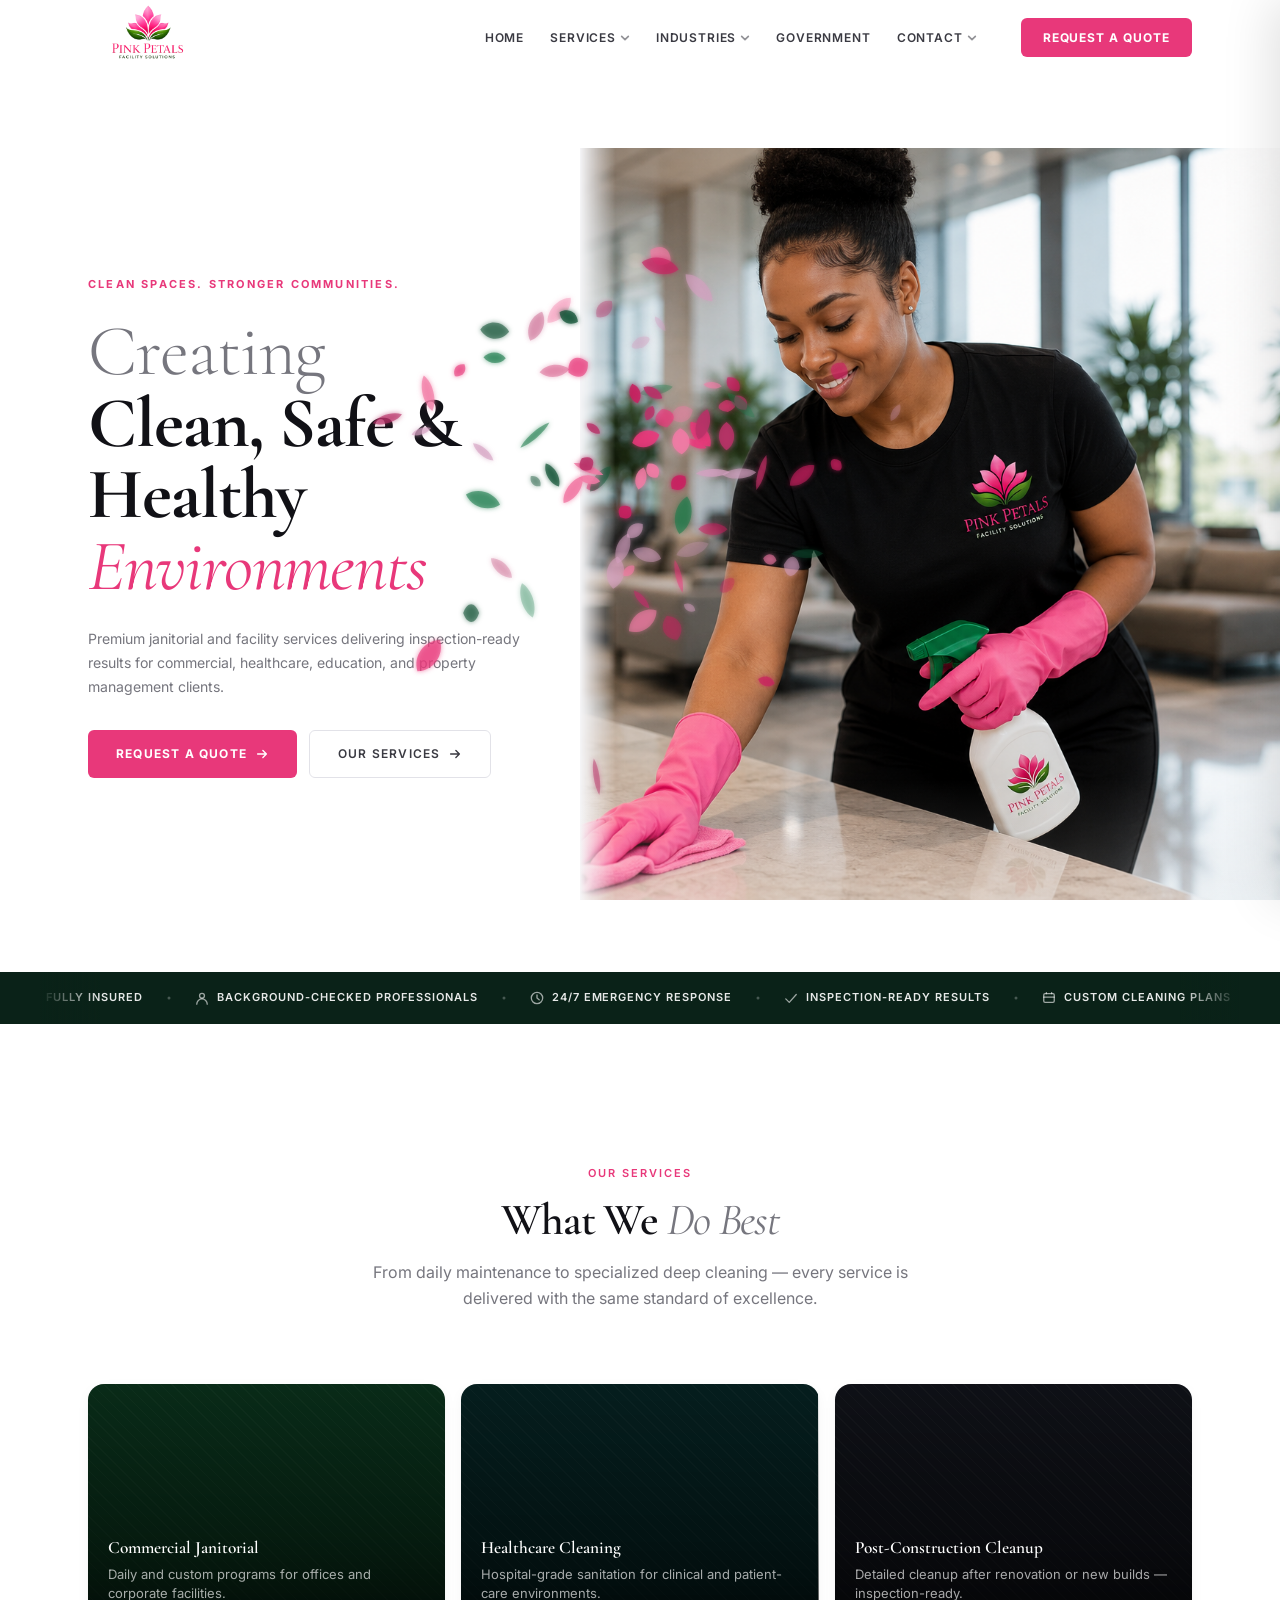
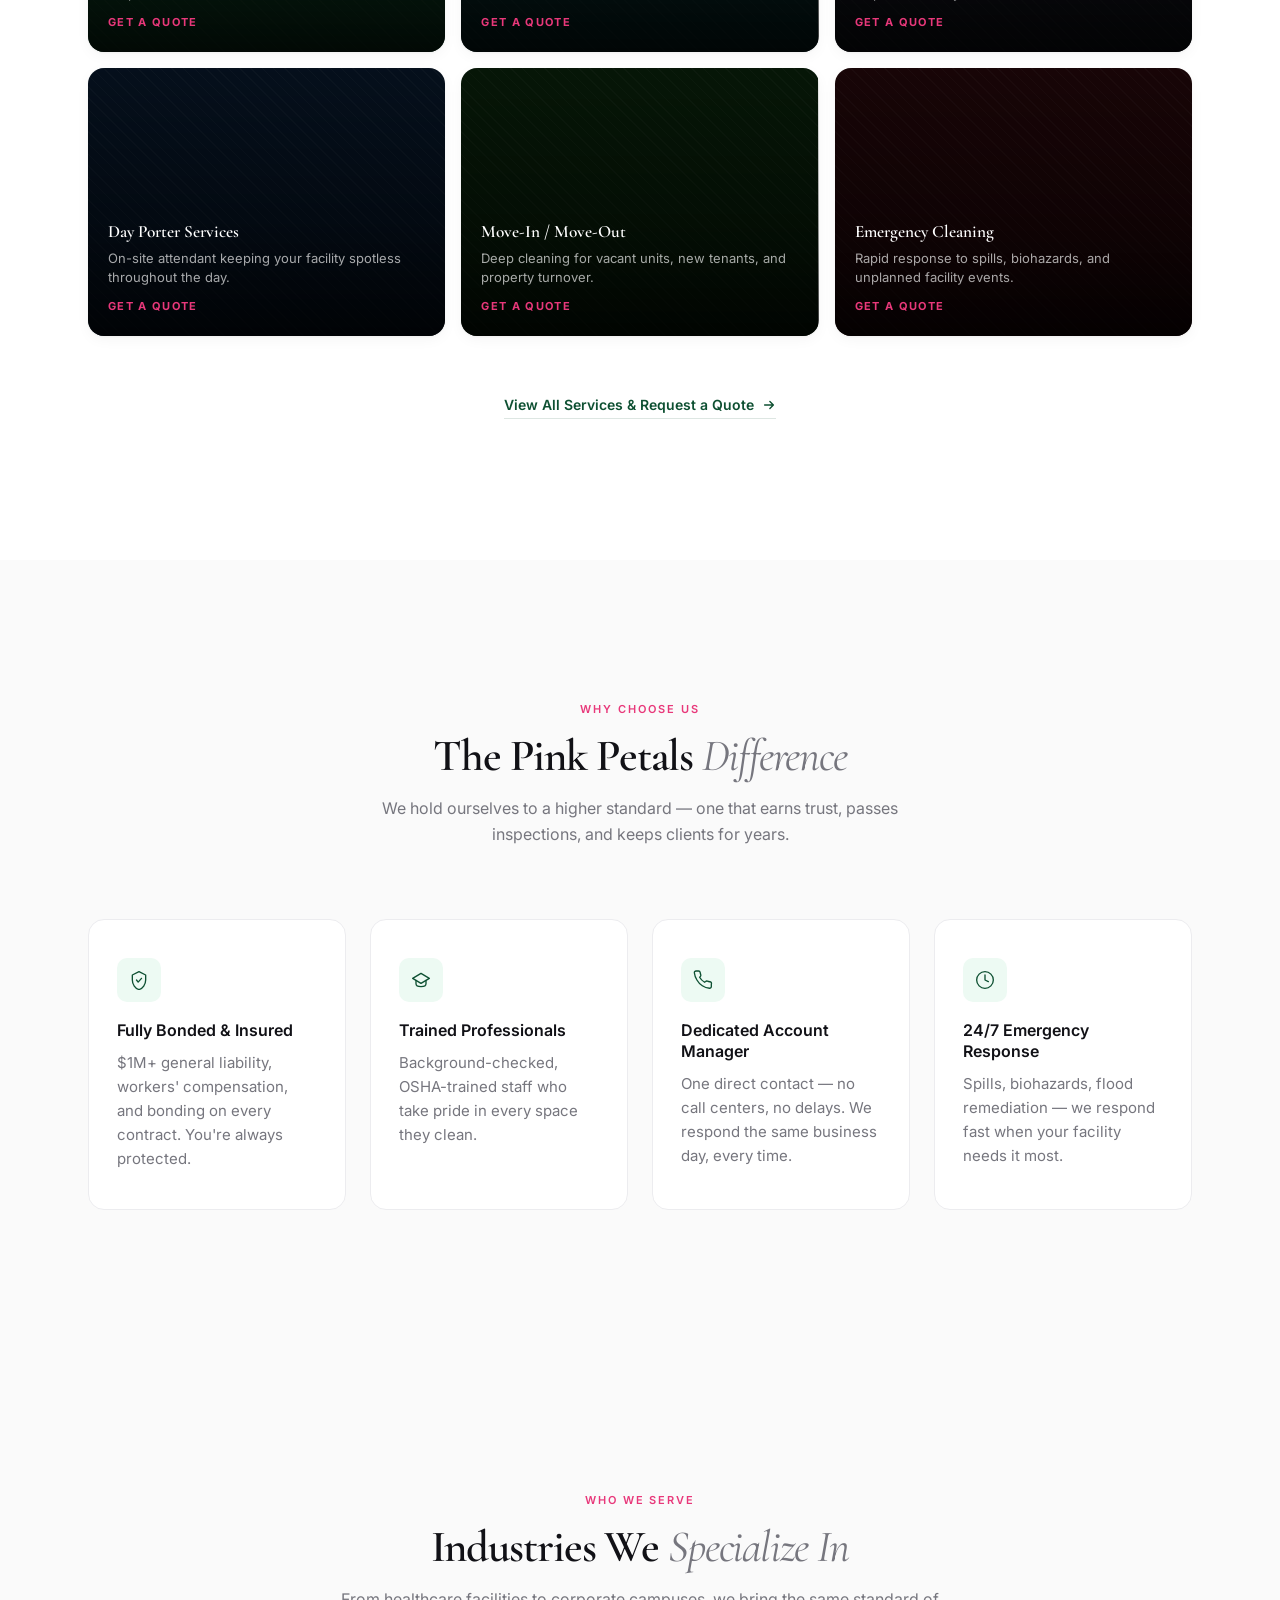
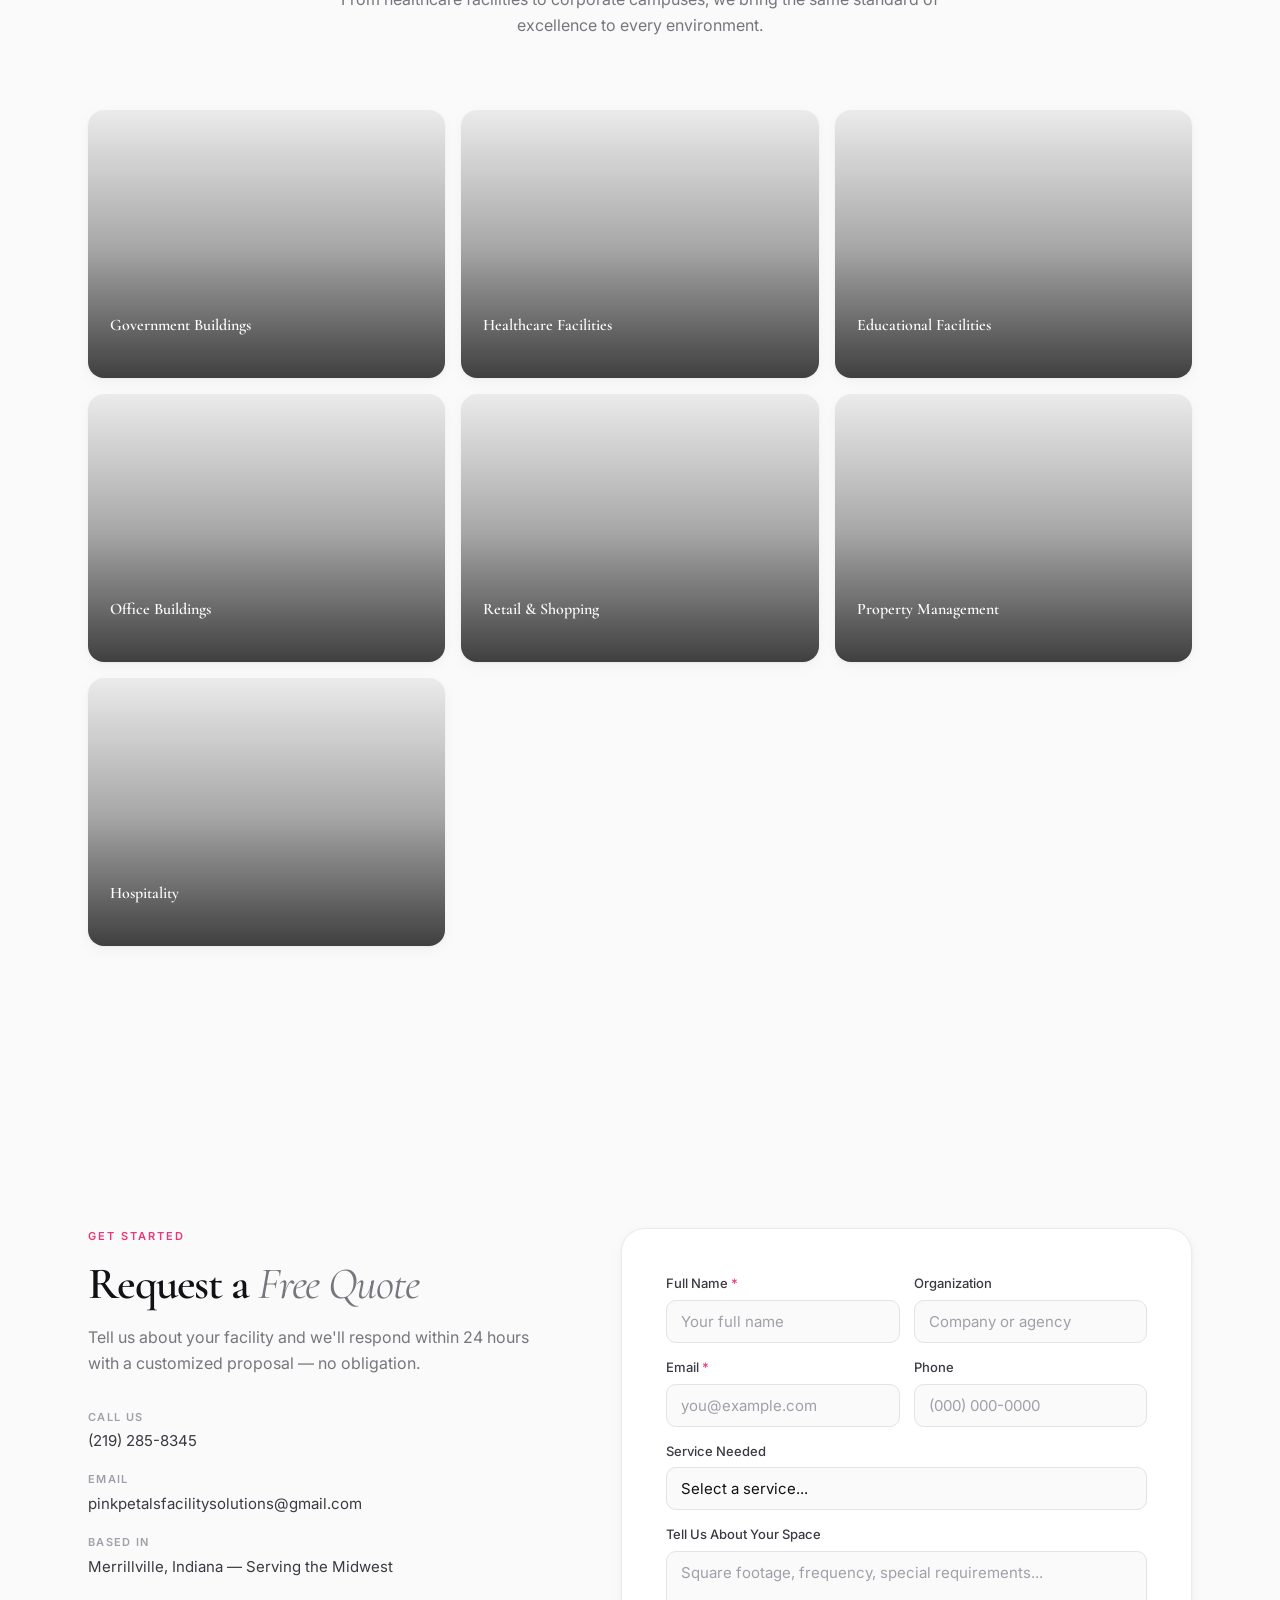
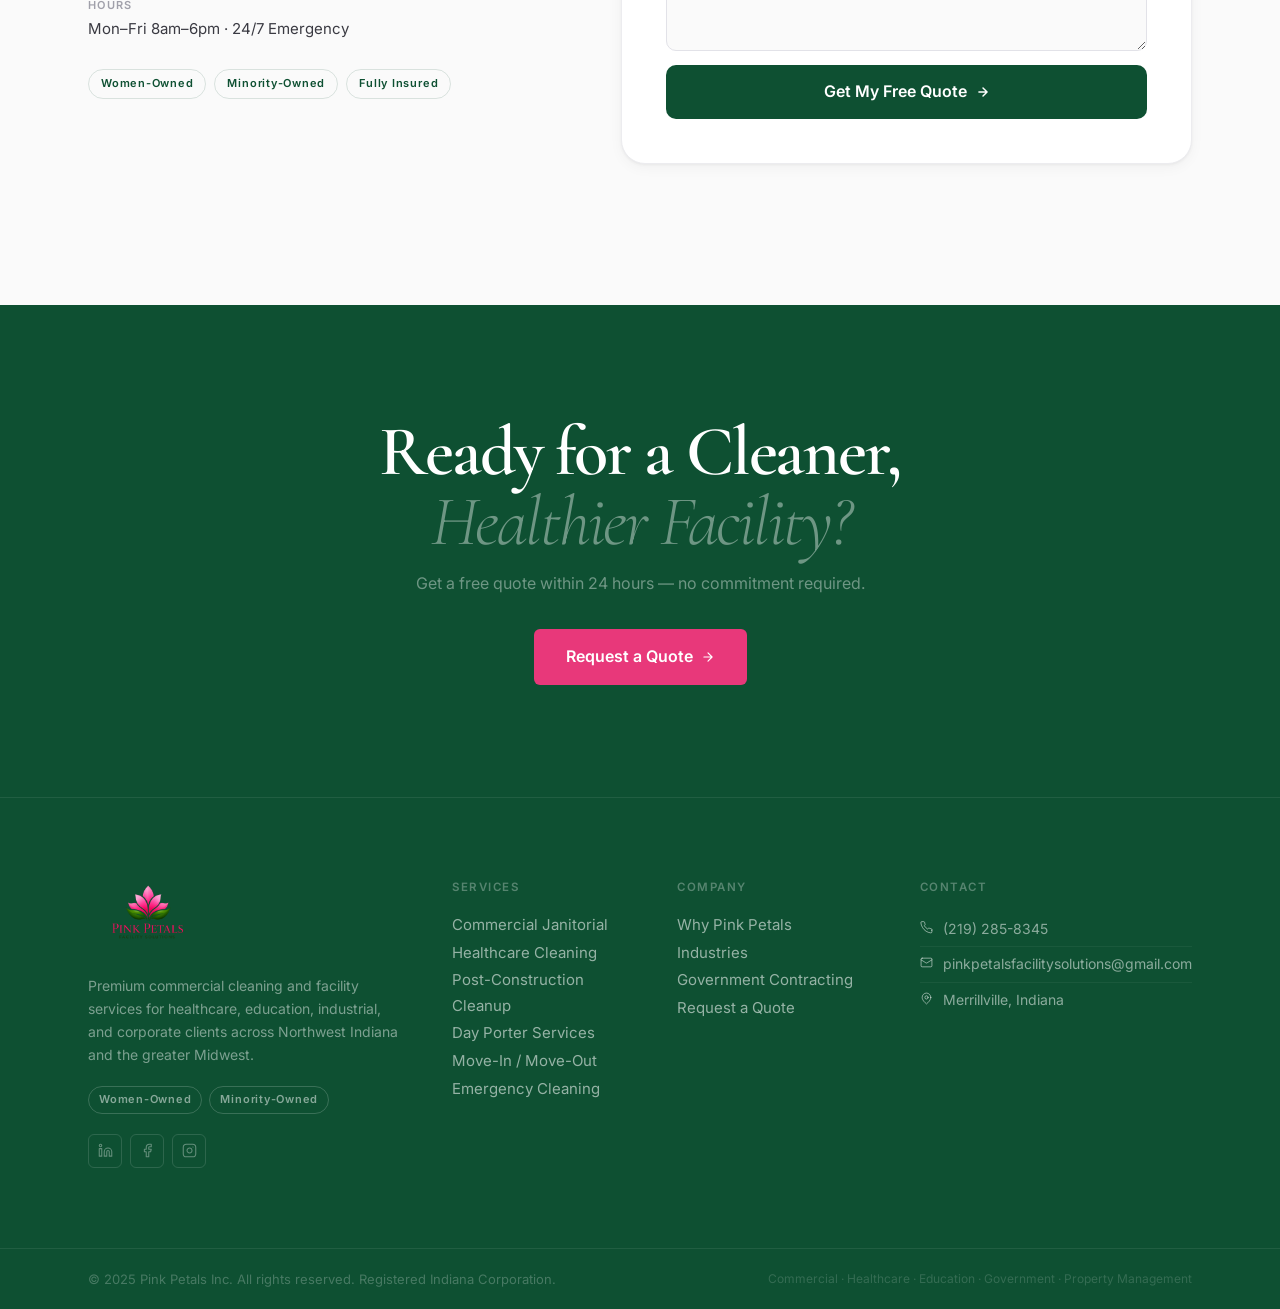
==== commit fe280bd3: "Replace all logos with exact uploaded PNG; remove HTML wordmark text - Updated images/logo.png and i" ====
--- a/index.html
+++ b/index.html
@@ -29,12 +29,8 @@
   <div class="nav-inner">
 
     <a href="#home" class="nav-logo" aria-label="Pink Petals Facility Solutions — Home">
-      <img src="images/logo-icon.png" alt="Pink Petals Facility Solutions" class="nav-logo-img"
+      <img src="images/logo.png" alt="Pink Petals Facility Solutions" class="nav-logo-img"
            onerror="this.style.display='none'">
-      <div class="nav-logo-wordmark">
-        <span class="nav-brand">Pink Petals</span>
-        <span class="nav-tag">Facility Solutions</span>
-      </div>
     </a>
 
     <nav class="nav-links" aria-label="Main navigation">
@@ -618,11 +614,7 @@
 
         <div class="ft-brand">
           <div class="ft-logo">
-            <img src="images/logo-icon.png" alt="Pink Petals Facility Solutions" class="ft-logo-img" onerror="this.style.display='none'">
-            <div class="ft-logo-words">
-              <span class="ft-brand-name">Pink Petals</span>
-              <span class="ft-brand-tag">Facility Solutions</span>
-            </div>
+            <img src="images/logo.png" alt="Pink Petals Facility Solutions" class="ft-logo-img" onerror="this.style.display='none'">
           </div>
           <p class="ft-desc">Premium commercial cleaning and facility services for healthcare, education, industrial, and corporate clients across Northwest Indiana and the greater Midwest.</p>
           <div class="ft-certs">
--- a/css/styles.css
+++ b/css/styles.css
@@ -117,32 +117,11 @@
   text-decoration: none;
 }
 .nav-logo-img {
-  height: 54px;
+  height: 80px;
   width: auto;
   object-fit: contain;
   display: block;
   animation: logo-bloom 1.0s var(--ease-spring) 0.06s both;
-}
-.nav-logo-wordmark {
-  display: flex;
-  flex-direction: column;
-  line-height: 1.1;
-  animation: enter-up 0.85s var(--ease-spring) 0.18s both;
-}
-.nav-brand {
-  font-family: var(--f-display);
-  font-size: 1.25rem;
-  font-weight: var(--fw-semibold);
-  color: var(--c-pink);
-  letter-spacing: 0.01em;
-}
-.nav-tag {
-  font-size: 0.5625rem;
-  font-weight: var(--fw-semibold);
-  color: var(--c-emerald);
-  letter-spacing: 0.18em;
-  text-transform: uppercase;
-  margin-top: 1px;
 }
 
 .nav-links {
@@ -214,7 +193,7 @@
 }
 .drawer.open { transform: translateX(0); }
 .drawer-top { display: flex; align-items: center; justify-content: space-between; margin-bottom: 28px; }
-.drawer-logo { height: 38px; width: auto; object-fit: contain; }
+.drawer-logo { height: 100px; width: auto; object-fit: contain; }
 .drawer-x { font-size: 1.1rem; color: var(--c-text-3); padding: 8px; border-radius: var(--radius-sm); transition: color 0.2s, background 0.2s; }
 .drawer-x:hover { color: var(--c-text); background: var(--c-bg-alt); }
 .drawer-nav { display: flex; flex-direction: column; gap: 2px; }
@@ -374,7 +353,7 @@
 @keyframes trust-in     { from { opacity:0; transform:translateY(8px); } to { opacity:1; transform:none; } }
 
 @media (prefers-reduced-motion: reduce) {
-  .nav, .nav-logo-img, .nav-logo-wordmark, .nav-links, .nav-cta,
+  .nav, .nav-logo-img, .nav-links, .nav-cta,
   .hero-eyebrow, .hh-intro, .hh-strong, .hh-accent, .hh-strong2,
   .hero-sub, .hero-actions, .hero-photo-col {
     animation: none !important;
@@ -888,10 +867,7 @@
 .ft-body { padding: clamp(48px, 7vw, 80px) 0; border-bottom: 1px solid rgba(255,255,255,0.08); }
 .ft-grid { display: grid; grid-template-columns: 1.8fr 1fr 1.1fr 1.2fr; gap: clamp(28px, 4vw, 52px); }
 .ft-logo { display: flex; align-items: center; gap: 12px; margin-bottom: 16px; }
-.ft-logo-img { display: block; height: 64px; width: auto; object-fit: contain; }
-.ft-logo-words { display: flex; flex-direction: column; line-height: 1.25; }
-.ft-brand-name { font-size: 1rem; font-weight: var(--fw-bold); color: var(--c-white); }
-.ft-brand-tag  { font-size: 0.6875rem; color: rgba(255,255,255,0.38); }
+.ft-logo-img { display: block; height: 80px; width: auto; object-fit: contain; }
 .ft-desc { font-size: 0.875rem; color: rgba(255,255,255,0.46); line-height: 1.65; margin-bottom: 20px; }
 .ft-certs { display: flex; gap: 7px; flex-wrap: wrap; margin-bottom: 20px; }
 .ft-cert { font-size: 0.6875rem; font-weight: var(--fw-semibold); letter-spacing: 0.07em; padding: 4px 10px; border: 1px solid rgba(255,255,255,0.18); border-radius: var(--radius-full); color: rgba(255,255,255,0.50); }
@@ -927,9 +903,7 @@
   .nav-links { display: none; }
   .nav-cta   { display: none; }
   .nav-burger { display: flex; }
-  /* Slightly larger logo icon on mobile to match reference */
-  .nav-logo-img { height: 60px; }
-  .nav-brand    { font-size: 1.375rem; }
+  .nav-logo-img { height: 72px; }
 
   /* ── MOBILE HERO: photo on top, text below ── */
   .hero {
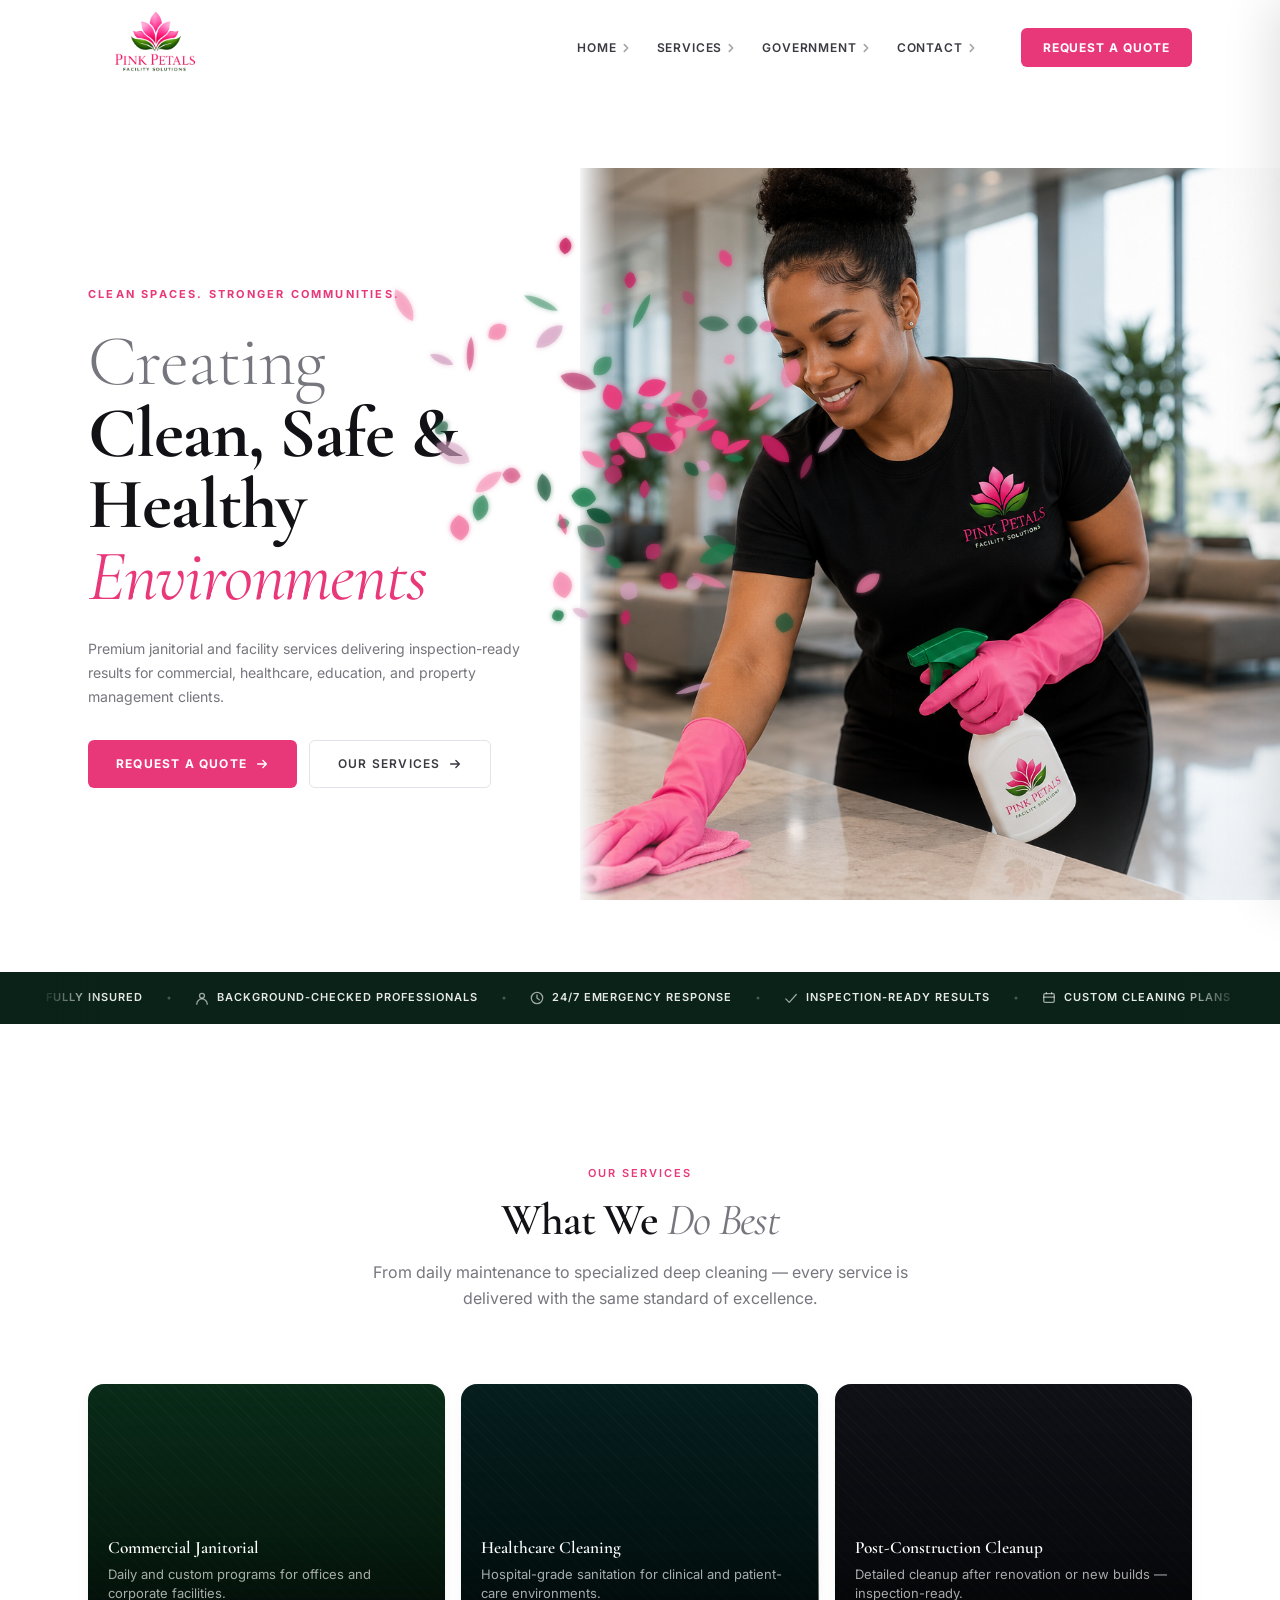
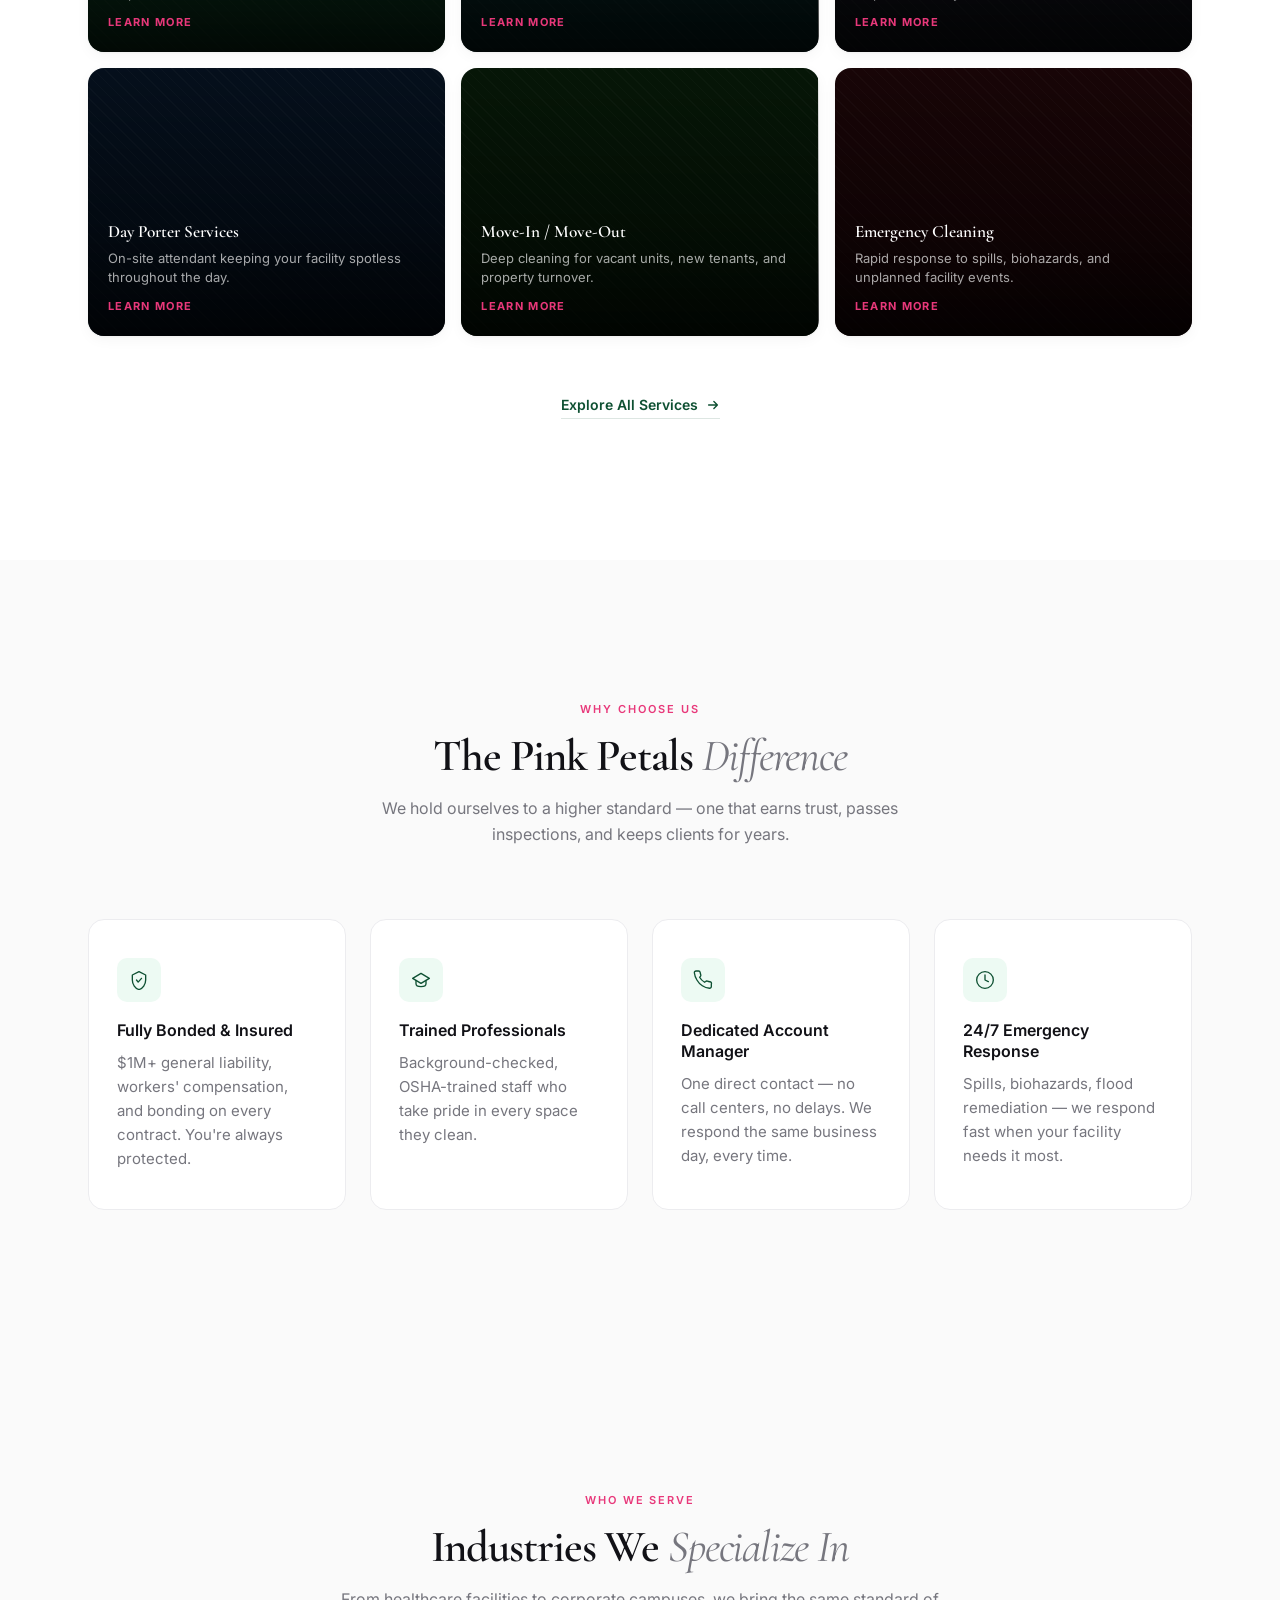
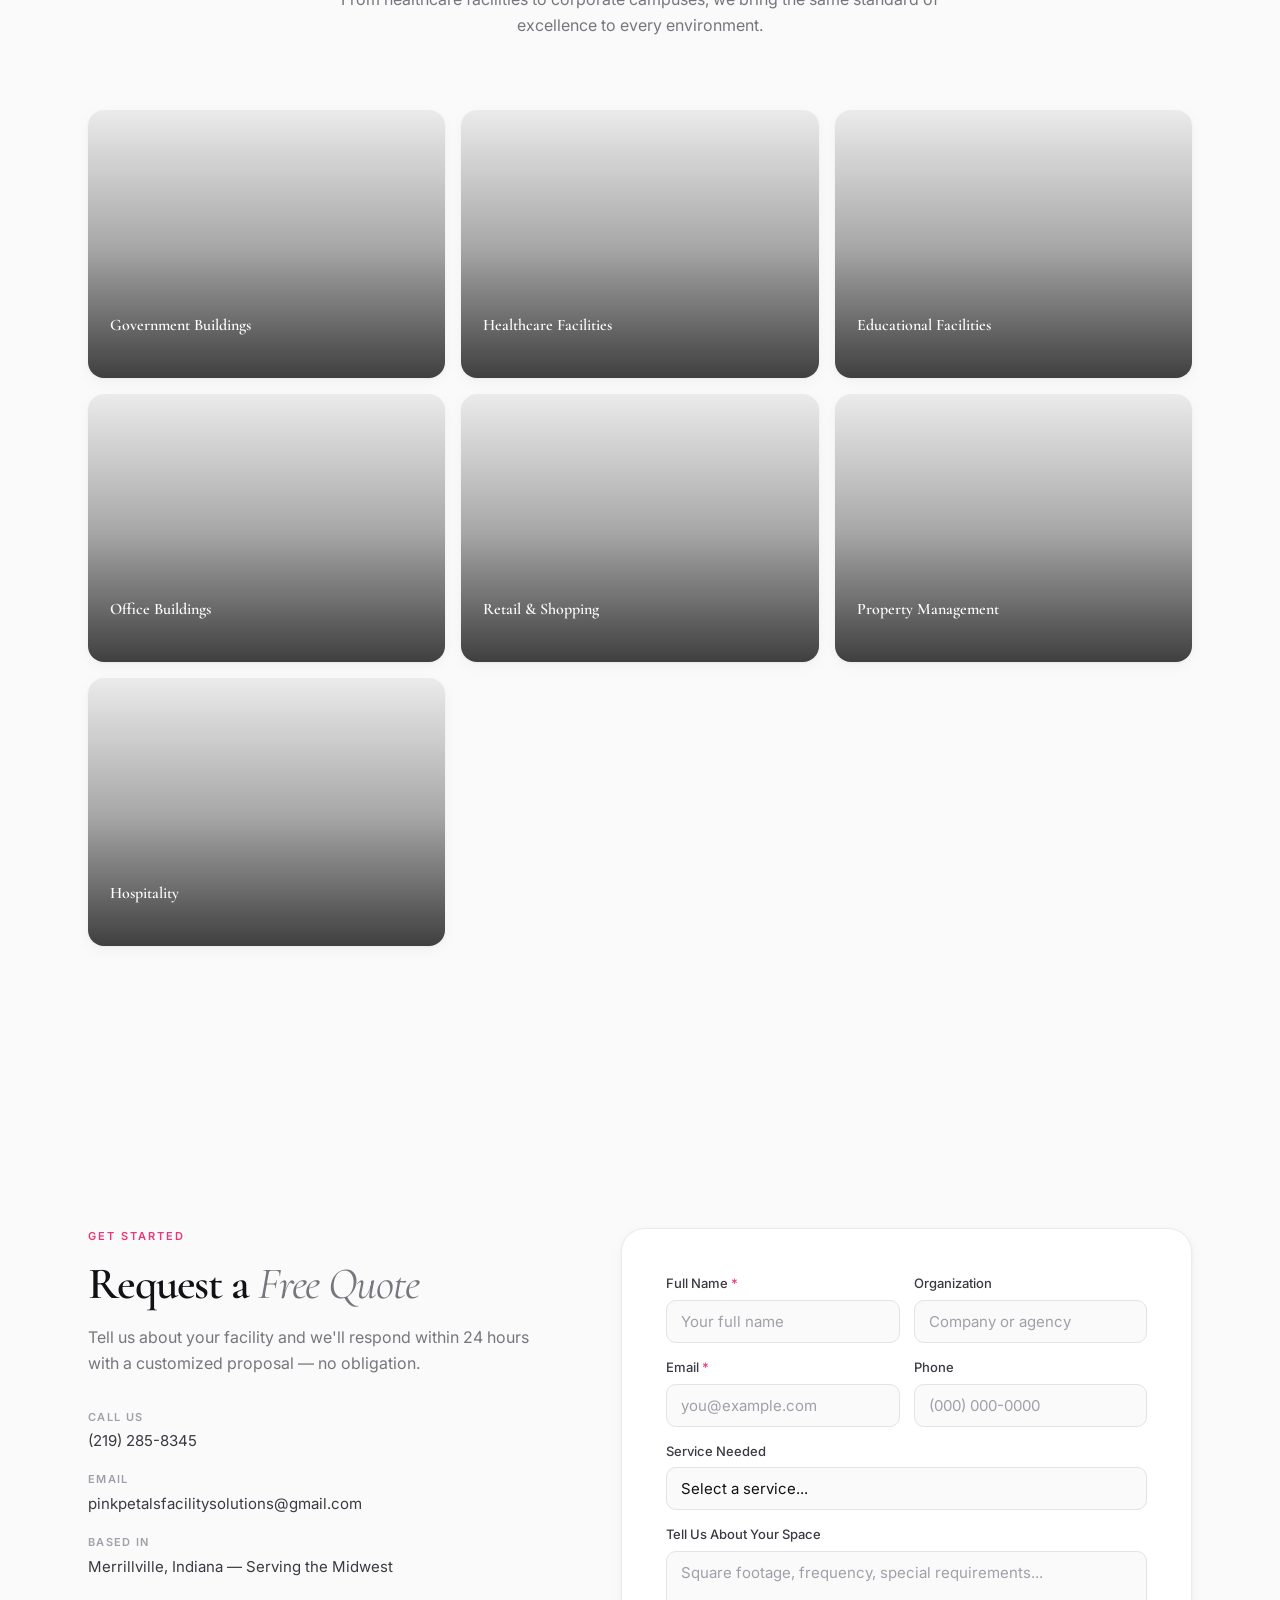
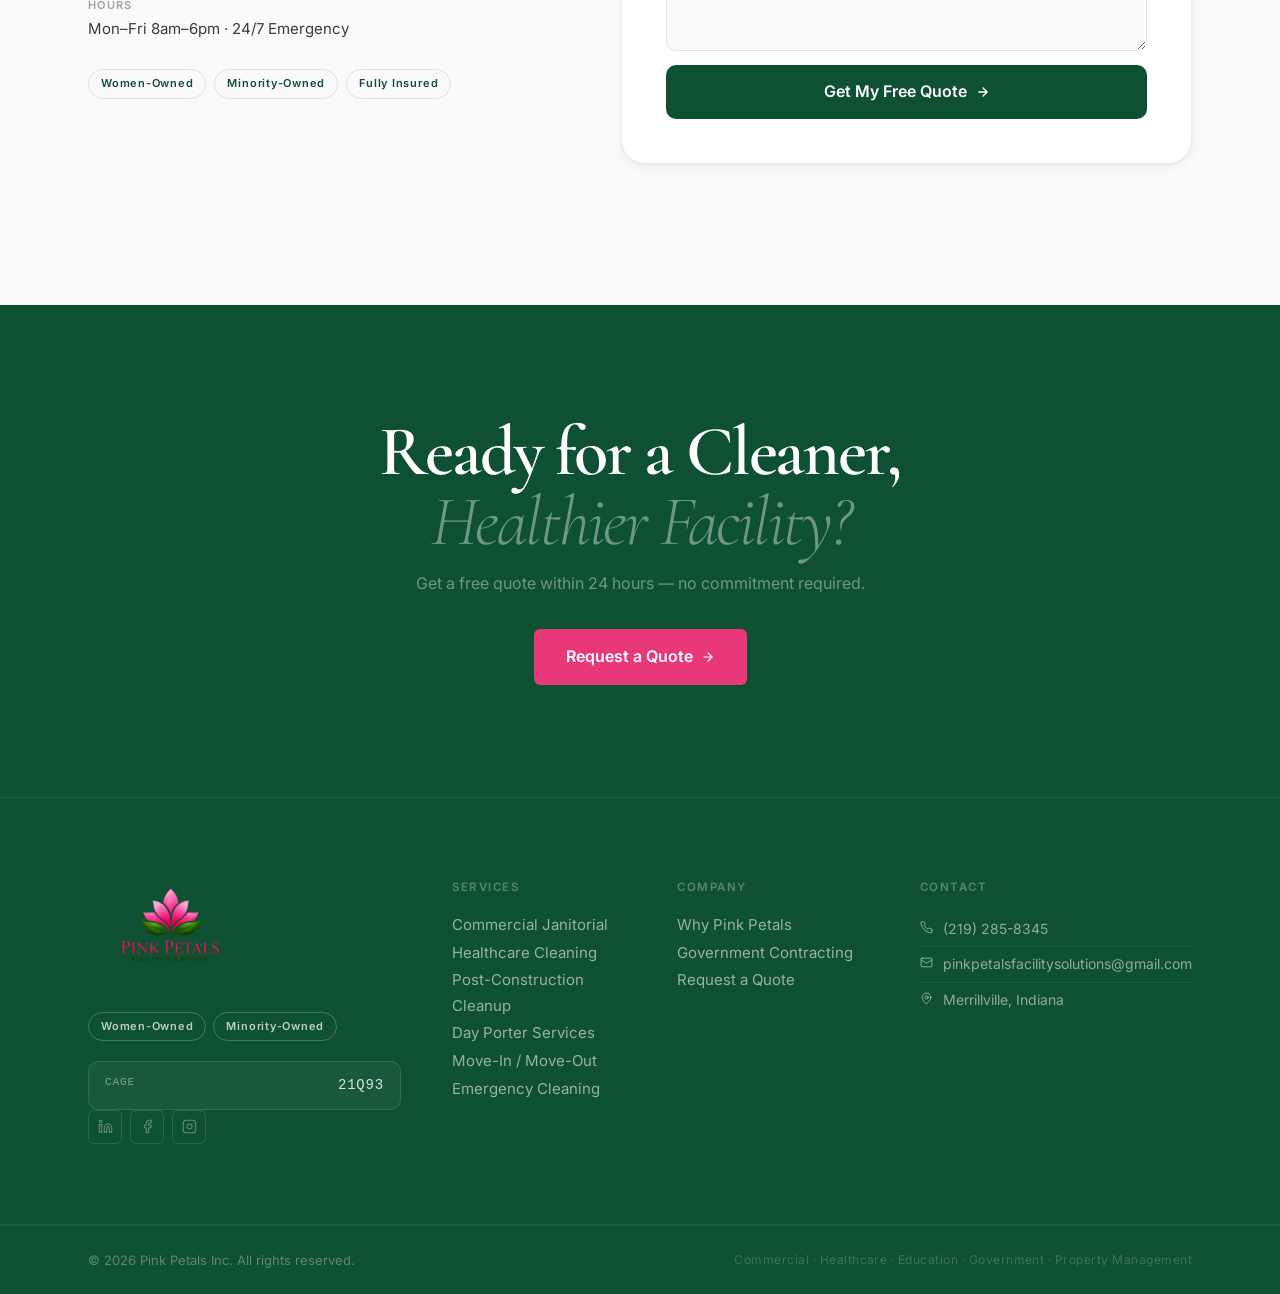
==== commit 4d85bb8c: "Comprehensive nav, footer, and services page overhaul Nav changes (index.html, government.html, page" ====
--- a/index.html
+++ b/index.html
@@ -34,16 +34,17 @@
     </a>
 
     <nav class="nav-links" aria-label="Main navigation">
-      <a href="#home" class="nav-link">Home</a>
-      <a href="#services"   class="nav-link">Services
-        <svg class="nav-link-chevron" width="10" height="10" viewBox="0 0 12 12" fill="none" stroke="currentColor" stroke-width="2" stroke-linecap="round" stroke-linejoin="round" aria-hidden="true"><polyline points="2 4 6 8 10 4"/></svg>
-      </a>
-      <a href="#industries" class="nav-link">Industries
-        <svg class="nav-link-chevron" width="10" height="10" viewBox="0 0 12 12" fill="none" stroke="currentColor" stroke-width="2" stroke-linecap="round" stroke-linejoin="round" aria-hidden="true"><polyline points="2 4 6 8 10 4"/></svg>
-      </a>
-      <a href="government.html" class="nav-link">Government</a>
-      <a href="#contact"    class="nav-link">Contact
-        <svg class="nav-link-chevron" width="10" height="10" viewBox="0 0 12 12" fill="none" stroke="currentColor" stroke-width="2" stroke-linecap="round" stroke-linejoin="round" aria-hidden="true"><polyline points="2 4 6 8 10 4"/></svg>
+      <a href="#home" class="nav-link">Home
+        <svg class="nav-link-chevron" width="10" height="10" viewBox="0 0 12 12" fill="none" stroke="currentColor" stroke-width="2" stroke-linecap="round" stroke-linejoin="round" aria-hidden="true"><polyline points="4 2 8 6 4 10"/></svg>
+      </a>
+      <a href="pages/services.html" class="nav-link">Services
+        <svg class="nav-link-chevron" width="10" height="10" viewBox="0 0 12 12" fill="none" stroke="currentColor" stroke-width="2" stroke-linecap="round" stroke-linejoin="round" aria-hidden="true"><polyline points="4 2 8 6 4 10"/></svg>
+      </a>
+      <a href="government.html" class="nav-link">Government
+        <svg class="nav-link-chevron" width="10" height="10" viewBox="0 0 12 12" fill="none" stroke="currentColor" stroke-width="2" stroke-linecap="round" stroke-linejoin="round" aria-hidden="true"><polyline points="4 2 8 6 4 10"/></svg>
+      </a>
+      <a href="#contact" class="nav-link">Contact
+        <svg class="nav-link-chevron" width="10" height="10" viewBox="0 0 12 12" fill="none" stroke="currentColor" stroke-width="2" stroke-linecap="round" stroke-linejoin="round" aria-hidden="true"><polyline points="4 2 8 6 4 10"/></svg>
       </a>
     </nav>
 
@@ -64,11 +65,10 @@
     <button class="drawer-x" aria-label="Close menu">&#x2715;</button>
   </div>
   <nav class="drawer-nav" aria-label="Mobile navigation">
-    <a href="#home"           class="drawer-link">Home</a>
-    <a href="#services"       class="drawer-link">Services</a>
-    <a href="#industries"     class="drawer-link">Industries</a>
-    <a href="government.html" class="drawer-link">Government</a>
-    <a href="#contact"        class="drawer-link">Contact</a>
+    <a href="#home"                class="drawer-link">Home</a>
+    <a href="pages/services.html"  class="drawer-link">Services</a>
+    <a href="government.html"      class="drawer-link">Government</a>
+    <a href="#contact"             class="drawer-link">Contact</a>
   </nav>
   <div class="drawer-foot">
     <a href="#contact" class="drawer-btn">Request a Quote</a>
@@ -289,71 +289,71 @@
 
     <div class="svc-grid svc-grid--3">
 
-      <a class="svc-photo-card" href="#contact" data-reveal="up" data-delay="0">
+      <a class="svc-photo-card" href="pages/services.html#commercial-janitorial" data-reveal="up" data-delay="0">
         <div class="svc-photo-bg svc-bg-1"></div>
         <div class="svc-photo-overlay" aria-hidden="true"></div>
         <div class="svc-photo-content">
           <h3 class="svc-photo-title">Commercial Janitorial</h3>
           <p class="svc-photo-desc">Daily and custom programs for offices and corporate facilities.</p>
-          <span class="svc-photo-cta">Get a Quote</span>
-        </div>
-      </a>
-
-      <a class="svc-photo-card" href="#contact" data-reveal="up" data-delay="60">
+          <span class="svc-photo-cta">Learn More</span>
+        </div>
+      </a>
+
+      <a class="svc-photo-card" href="pages/services.html#healthcare-cleaning" data-reveal="up" data-delay="60">
         <div class="svc-photo-bg svc-bg-2"></div>
         <div class="svc-photo-overlay" aria-hidden="true"></div>
         <div class="svc-photo-content">
           <h3 class="svc-photo-title">Healthcare Cleaning</h3>
           <p class="svc-photo-desc">Hospital-grade sanitation for clinical and patient-care environments.</p>
-          <span class="svc-photo-cta">Get a Quote</span>
-        </div>
-      </a>
-
-      <a class="svc-photo-card" href="#contact" data-reveal="up" data-delay="120">
+          <span class="svc-photo-cta">Learn More</span>
+        </div>
+      </a>
+
+      <a class="svc-photo-card" href="pages/services.html#post-construction" data-reveal="up" data-delay="120">
         <div class="svc-photo-bg svc-bg-5"></div>
         <div class="svc-photo-overlay" aria-hidden="true"></div>
         <div class="svc-photo-content">
           <h3 class="svc-photo-title">Post-Construction Cleanup</h3>
           <p class="svc-photo-desc">Detailed cleanup after renovation or new builds — inspection-ready.</p>
-          <span class="svc-photo-cta">Get a Quote</span>
-        </div>
-      </a>
-
-      <a class="svc-photo-card" href="#contact" data-reveal="up" data-delay="0">
+          <span class="svc-photo-cta">Learn More</span>
+        </div>
+      </a>
+
+      <a class="svc-photo-card" href="pages/services.html#day-porter" data-reveal="up" data-delay="0">
         <div class="svc-photo-bg svc-bg-6"></div>
         <div class="svc-photo-overlay" aria-hidden="true"></div>
         <div class="svc-photo-content">
           <h3 class="svc-photo-title">Day Porter Services</h3>
           <p class="svc-photo-desc">On-site attendant keeping your facility spotless throughout the day.</p>
-          <span class="svc-photo-cta">Get a Quote</span>
-        </div>
-      </a>
-
-      <a class="svc-photo-card" href="#contact" data-reveal="up" data-delay="60">
+          <span class="svc-photo-cta">Learn More</span>
+        </div>
+      </a>
+
+      <a class="svc-photo-card" href="pages/services.html#move-in-out" data-reveal="up" data-delay="60">
         <div class="svc-photo-bg svc-bg-7"></div>
         <div class="svc-photo-overlay" aria-hidden="true"></div>
         <div class="svc-photo-content">
           <h3 class="svc-photo-title">Move-In / Move-Out</h3>
           <p class="svc-photo-desc">Deep cleaning for vacant units, new tenants, and property turnover.</p>
-          <span class="svc-photo-cta">Get a Quote</span>
-        </div>
-      </a>
-
-      <a class="svc-photo-card" href="#contact" data-reveal="up" data-delay="120">
+          <span class="svc-photo-cta">Learn More</span>
+        </div>
+      </a>
+
+      <a class="svc-photo-card" href="pages/services.html#emergency-cleaning" data-reveal="up" data-delay="120">
         <div class="svc-photo-bg svc-bg-8"></div>
         <div class="svc-photo-overlay" aria-hidden="true"></div>
         <div class="svc-photo-content">
           <h3 class="svc-photo-title">Emergency Cleaning</h3>
           <p class="svc-photo-desc">Rapid response to spills, biohazards, and unplanned facility events.</p>
-          <span class="svc-photo-cta">Get a Quote</span>
+          <span class="svc-photo-cta">Learn More</span>
         </div>
       </a>
 
     </div>
 
     <div class="section-foot" data-reveal="up">
-      <a href="#contact" class="section-foot-link">
-        View All Services &amp; Request a Quote
+      <a href="pages/services.html" class="section-foot-link">
+        Explore All Services
         <svg width="14" height="14" viewBox="0 0 16 16" fill="none" aria-hidden="true">
           <path d="M3 8h10M9 4l4 4-4 4" stroke="currentColor" stroke-width="1.6" stroke-linecap="round" stroke-linejoin="round"/>
         </svg>
@@ -616,10 +616,15 @@
           <div class="ft-logo">
             <img src="images/logo.png" alt="Pink Petals Facility Solutions" class="ft-logo-img" onerror="this.style.display='none'">
           </div>
-          <p class="ft-desc">Premium commercial cleaning and facility services for healthcare, education, industrial, and corporate clients across Northwest Indiana and the greater Midwest.</p>
           <div class="ft-certs">
             <span class="ft-cert">Women-Owned</span>
             <span class="ft-cert">Minority-Owned</span>
+          </div>
+          <div class="ft-gov-ids">
+            <div class="ft-id-row">
+              <span class="ft-id-label">CAGE</span>
+              <span class="ft-id-val">21Q93</span>
+            </div>
           </div>
           <div class="ft-social">
             <a href="#" class="ft-soc" aria-label="LinkedIn">
@@ -637,12 +642,12 @@
         <div class="ft-col">
           <p class="ft-col-head">Services</p>
           <ul class="ft-links">
-            <li><a href="#services">Commercial Janitorial</a></li>
-            <li><a href="#services">Healthcare Cleaning</a></li>
-            <li><a href="#services">Post-Construction Cleanup</a></li>
-            <li><a href="#services">Day Porter Services</a></li>
-            <li><a href="#services">Move-In / Move-Out</a></li>
-            <li><a href="#services">Emergency Cleaning</a></li>
+            <li><a href="pages/services.html#commercial-janitorial">Commercial Janitorial</a></li>
+            <li><a href="pages/services.html#healthcare-cleaning">Healthcare Cleaning</a></li>
+            <li><a href="pages/services.html#post-construction">Post-Construction Cleanup</a></li>
+            <li><a href="pages/services.html#day-porter">Day Porter Services</a></li>
+            <li><a href="pages/services.html#move-in-out">Move-In / Move-Out</a></li>
+            <li><a href="pages/services.html#emergency-cleaning">Emergency Cleaning</a></li>
           </ul>
         </div>
 
@@ -650,7 +655,6 @@
           <p class="ft-col-head">Company</p>
           <ul class="ft-links">
             <li><a href="#why">Why Pink Petals</a></li>
-            <li><a href="#industries">Industries</a></li>
             <li><a href="government.html">Government Contracting</a></li>
             <li><a href="#contact">Request a Quote</a></li>
           </ul>
@@ -680,7 +684,7 @@
 
   <div class="ft-bar">
     <div class="ft-bar-inner">
-      <p class="ft-bar-copy">&copy; 2025 Pink Petals Inc. All rights reserved. Registered Indiana Corporation.</p>
+      <p class="ft-bar-copy">&copy; 2026 Pink Petals Inc. All rights reserved.</p>
       <p class="ft-bar-sectors">Commercial &middot; Healthcare &middot; Education &middot; Government &middot; Property Management</p>
     </div>
   </div>
--- a/css/styles.css
+++ b/css/styles.css
@@ -35,7 +35,7 @@
 
   --section-py: clamp(96px, 11vw, 144px);
   --max-w:      1200px;
-  --nav-h:      76px;
+  --nav-h:      96px;
 
   --radius-sm:   6px;
   --radius-md:   10px;
@@ -117,7 +117,7 @@
   text-decoration: none;
 }
 .nav-logo-img {
-  height: 80px;
+  height: 90px;
   width: auto;
   object-fit: contain;
   display: block;
@@ -145,7 +145,8 @@
   white-space: nowrap;
 }
 .nav-link:hover { color: var(--c-text); background: var(--c-bg-alt); }
-.nav-link-chevron { opacity: 0.55; flex-shrink: 0; }
+.nav-link-chevron { opacity: 0.45; flex-shrink: 0; transition: transform 0.2s ease, opacity 0.2s; }
+.nav-link:hover .nav-link-chevron { opacity: 0.85; transform: translateX(2px); }
 .nav-cta {
   font-size: 0.75rem;
   font-weight: var(--fw-bold);
@@ -866,11 +867,11 @@
 .ft-cta-btn:hover { background: var(--c-pink-hover); transform: translateY(-2px); box-shadow: 0 10px 32px rgba(232,56,122,0.28); }
 .ft-body { padding: clamp(48px, 7vw, 80px) 0; border-bottom: 1px solid rgba(255,255,255,0.08); }
 .ft-grid { display: grid; grid-template-columns: 1.8fr 1fr 1.1fr 1.2fr; gap: clamp(28px, 4vw, 52px); }
-.ft-logo { display: flex; align-items: center; gap: 12px; margin-bottom: 16px; }
-.ft-logo-img { display: block; height: 80px; width: auto; object-fit: contain; }
+.ft-logo { margin-bottom: 24px; }
+.ft-logo-img { display: block; height: 110px; width: auto; object-fit: contain; }
 .ft-desc { font-size: 0.875rem; color: rgba(255,255,255,0.46); line-height: 1.65; margin-bottom: 20px; }
 .ft-certs { display: flex; gap: 7px; flex-wrap: wrap; margin-bottom: 20px; }
-.ft-cert { font-size: 0.6875rem; font-weight: var(--fw-semibold); letter-spacing: 0.07em; padding: 4px 10px; border: 1px solid rgba(255,255,255,0.18); border-radius: var(--radius-full); color: rgba(255,255,255,0.50); }
+.ft-cert { font-size: 0.6875rem; font-weight: var(--fw-semibold); letter-spacing: 0.07em; padding: 5px 12px; border: 1px solid rgba(255,255,255,0.24); border-radius: var(--radius-full); color: rgba(255,255,255,0.72); }
 .ft-social { display: flex; gap: 8px; }
 .ft-soc { display: flex; align-items: center; justify-content: center; width: 34px; height: 34px; border: 1px solid rgba(255,255,255,0.13); border-radius: var(--radius-sm); color: rgba(255,255,255,0.36); transition: border-color 0.2s, color 0.2s, background 0.2s; }
 .ft-soc:hover { border-color: rgba(255,255,255,0.40); color: var(--c-white); background: rgba(255,255,255,0.07); }
@@ -878,19 +879,19 @@
 .ft-links { display: flex; flex-direction: column; gap: 2px; }
 .ft-links a { font-size: 0.9375rem; color: rgba(255,255,255,0.56); padding: 5px 0; transition: color 0.2s; }
 .ft-links a:hover { color: var(--c-white); }
-.ft-gov-ids { margin-top: 20px; border-top: 1px solid rgba(255,255,255,0.08); padding-top: 16px; display: flex; flex-direction: column; gap: 8px; }
+.ft-gov-ids { margin-top: 16px; padding: 12px 16px; background: rgba(255,255,255,0.05); border: 1px solid rgba(255,255,255,0.10); border-radius: var(--radius-md); display: flex; flex-direction: column; gap: 6px; }
 .ft-id-row { display: flex; justify-content: space-between; gap: 10px; }
-.ft-id-label { font-family: var(--f-mono); font-size: 0.6875rem; color: rgba(255,255,255,0.28); letter-spacing: 0.06em; }
-.ft-id-val   { font-family: var(--f-mono); font-size: 0.8125rem; color: rgba(255,255,255,0.60); letter-spacing: 0.04em; }
+.ft-id-label { font-family: var(--f-mono); font-size: 0.6875rem; color: rgba(255,255,255,0.45); letter-spacing: 0.08em; text-transform: uppercase; }
+.ft-id-val   { font-family: var(--f-mono); font-size: 0.875rem; color: rgba(255,255,255,0.82); letter-spacing: 0.06em; font-weight: var(--fw-medium); }
 .ft-contact-list { display: flex; flex-direction: column; }
 .ft-contact-item { display: flex; align-items: flex-start; gap: 10px; font-size: 0.875rem; color: rgba(255,255,255,0.52); padding: 7px 0; border-bottom: 1px solid rgba(255,255,255,0.05); line-height: 1.45; transition: color 0.2s; }
 .ft-contact-item:last-child { border-bottom: none; }
 a.ft-contact-item:hover { color: var(--c-white); }
 .ft-contact-item svg { flex-shrink: 0; margin-top: 2px; }
-.ft-bar { padding: 20px 0; }
+.ft-bar { padding: 24px 0; border-top: 1px solid rgba(255,255,255,0.08); }
 .ft-bar-inner { max-width: var(--max-w); margin: 0 auto; padding: 0 clamp(20px, 4vw, 48px); display: flex; justify-content: space-between; align-items: center; gap: 16px; flex-wrap: wrap; }
-.ft-bar-copy    { font-size: 0.8125rem; color: rgba(255,255,255,0.24); }
-.ft-bar-sectors { font-size: 0.75rem;   color: rgba(255,255,255,0.16); }
+.ft-bar-copy    { font-size: 0.8125rem; color: rgba(255,255,255,0.32); }
+.ft-bar-sectors { font-size: 0.75rem;   color: rgba(255,255,255,0.20); letter-spacing: 0.04em; }
 
 /* ── RESPONSIVE ──────────────────────────────────────────────────── */
 @media (max-width: 1024px) {
@@ -903,7 +904,7 @@
   .nav-links { display: none; }
   .nav-cta   { display: none; }
   .nav-burger { display: flex; }
-  .nav-logo-img { height: 72px; }
+  .nav-logo-img { height: 80px; }
 
   /* ── MOBILE HERO: photo on top, text below ── */
   .hero {
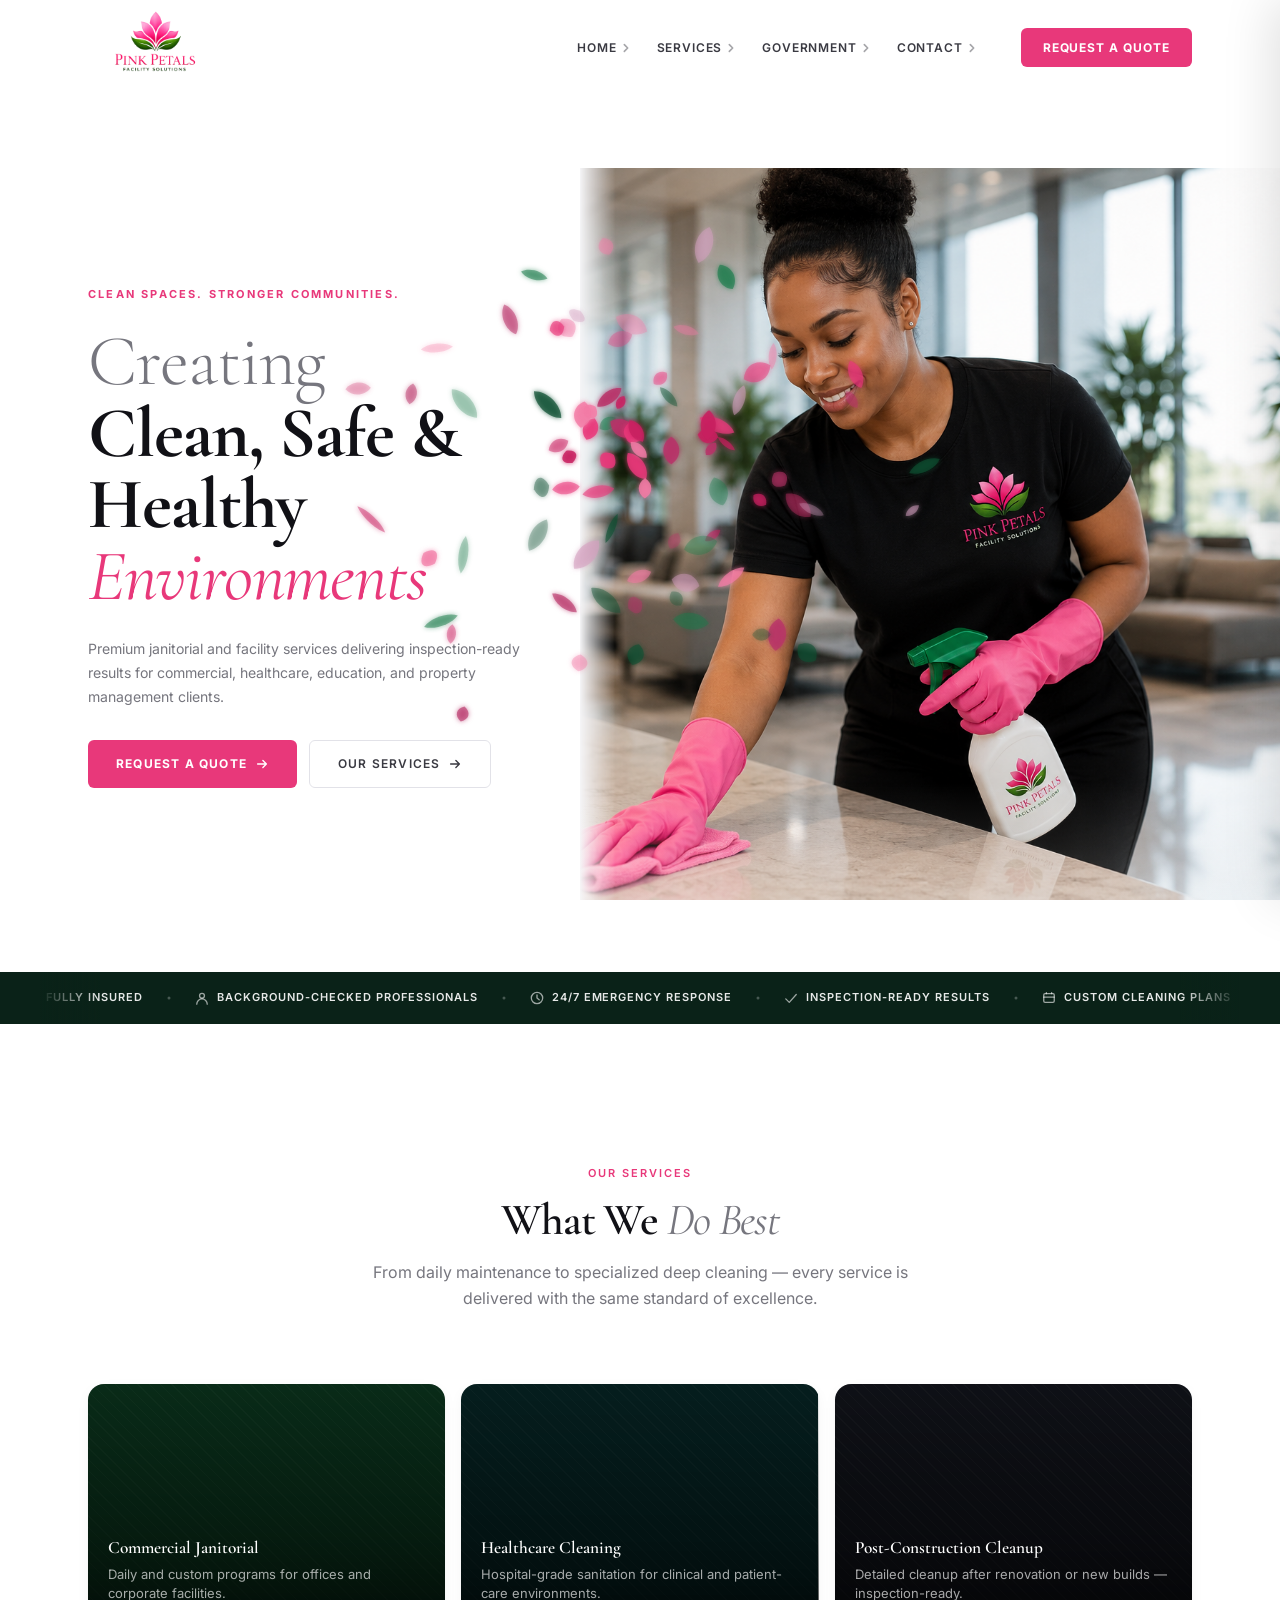
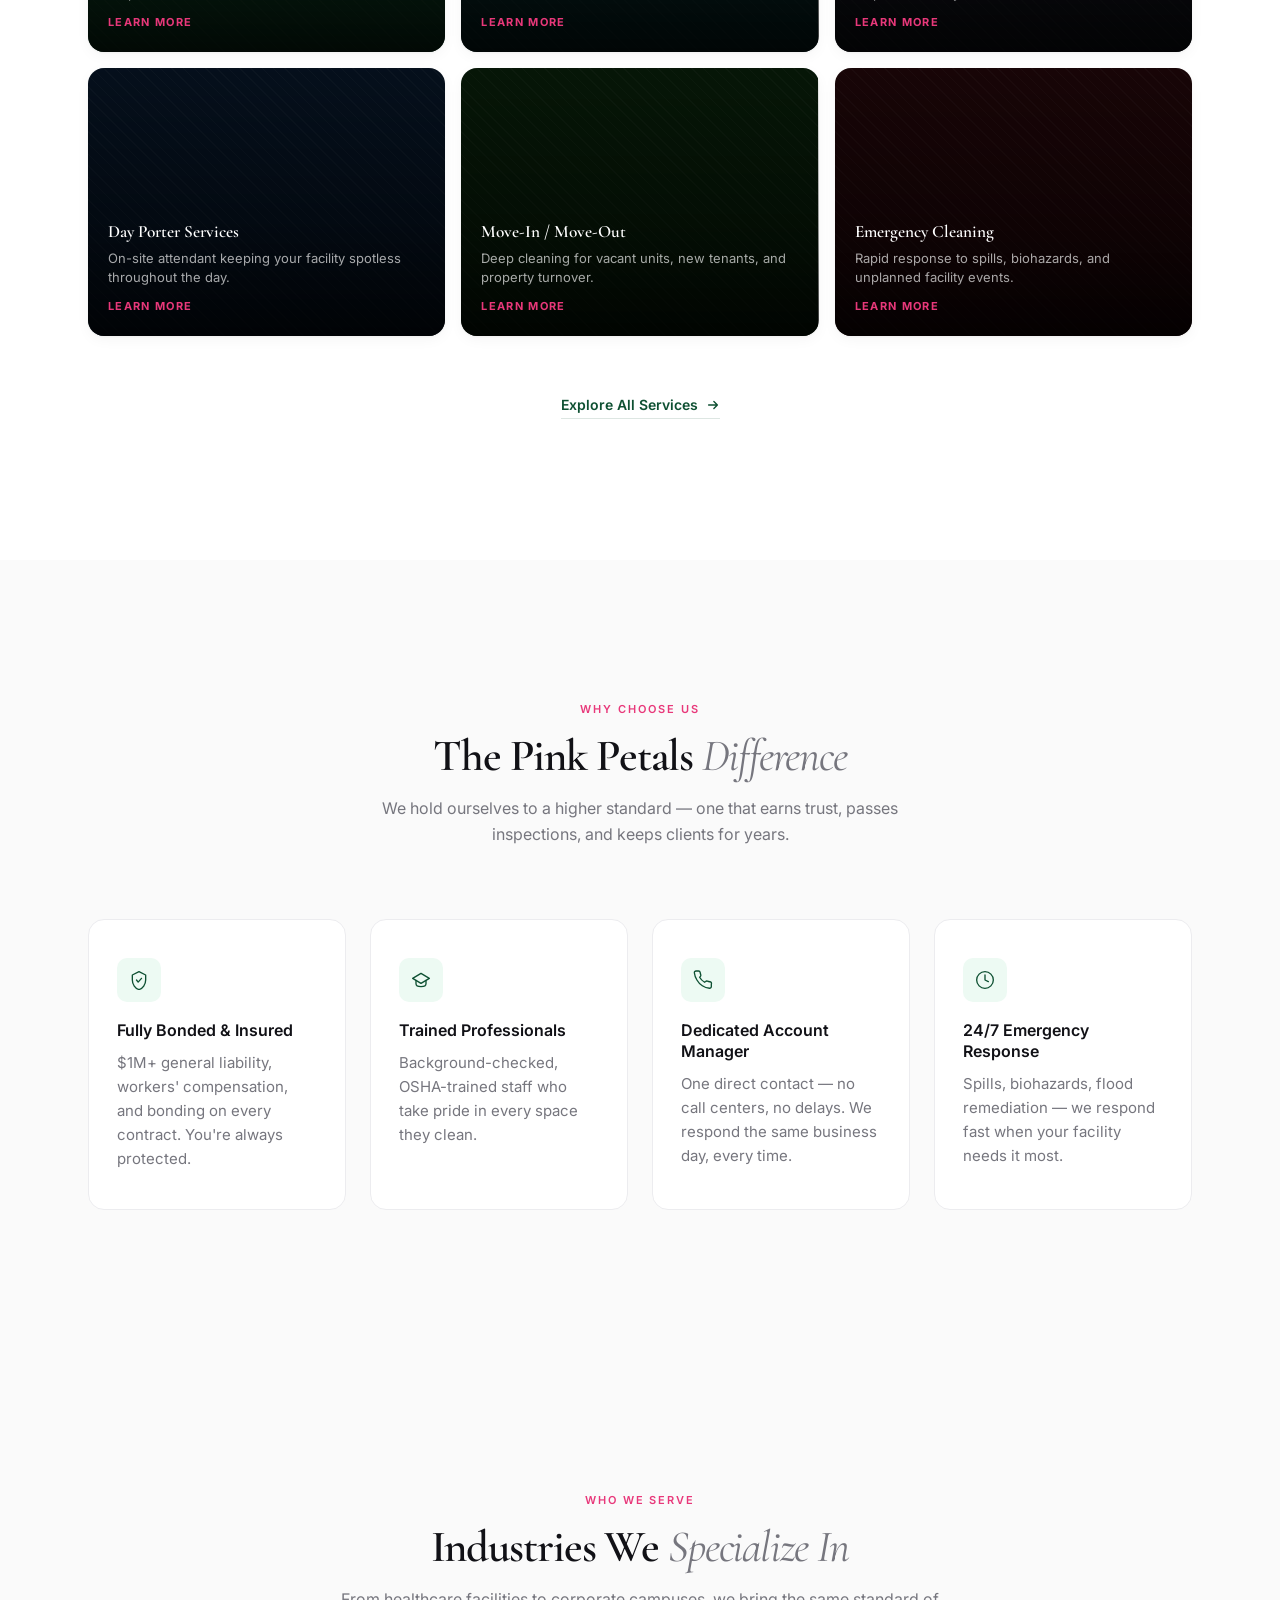
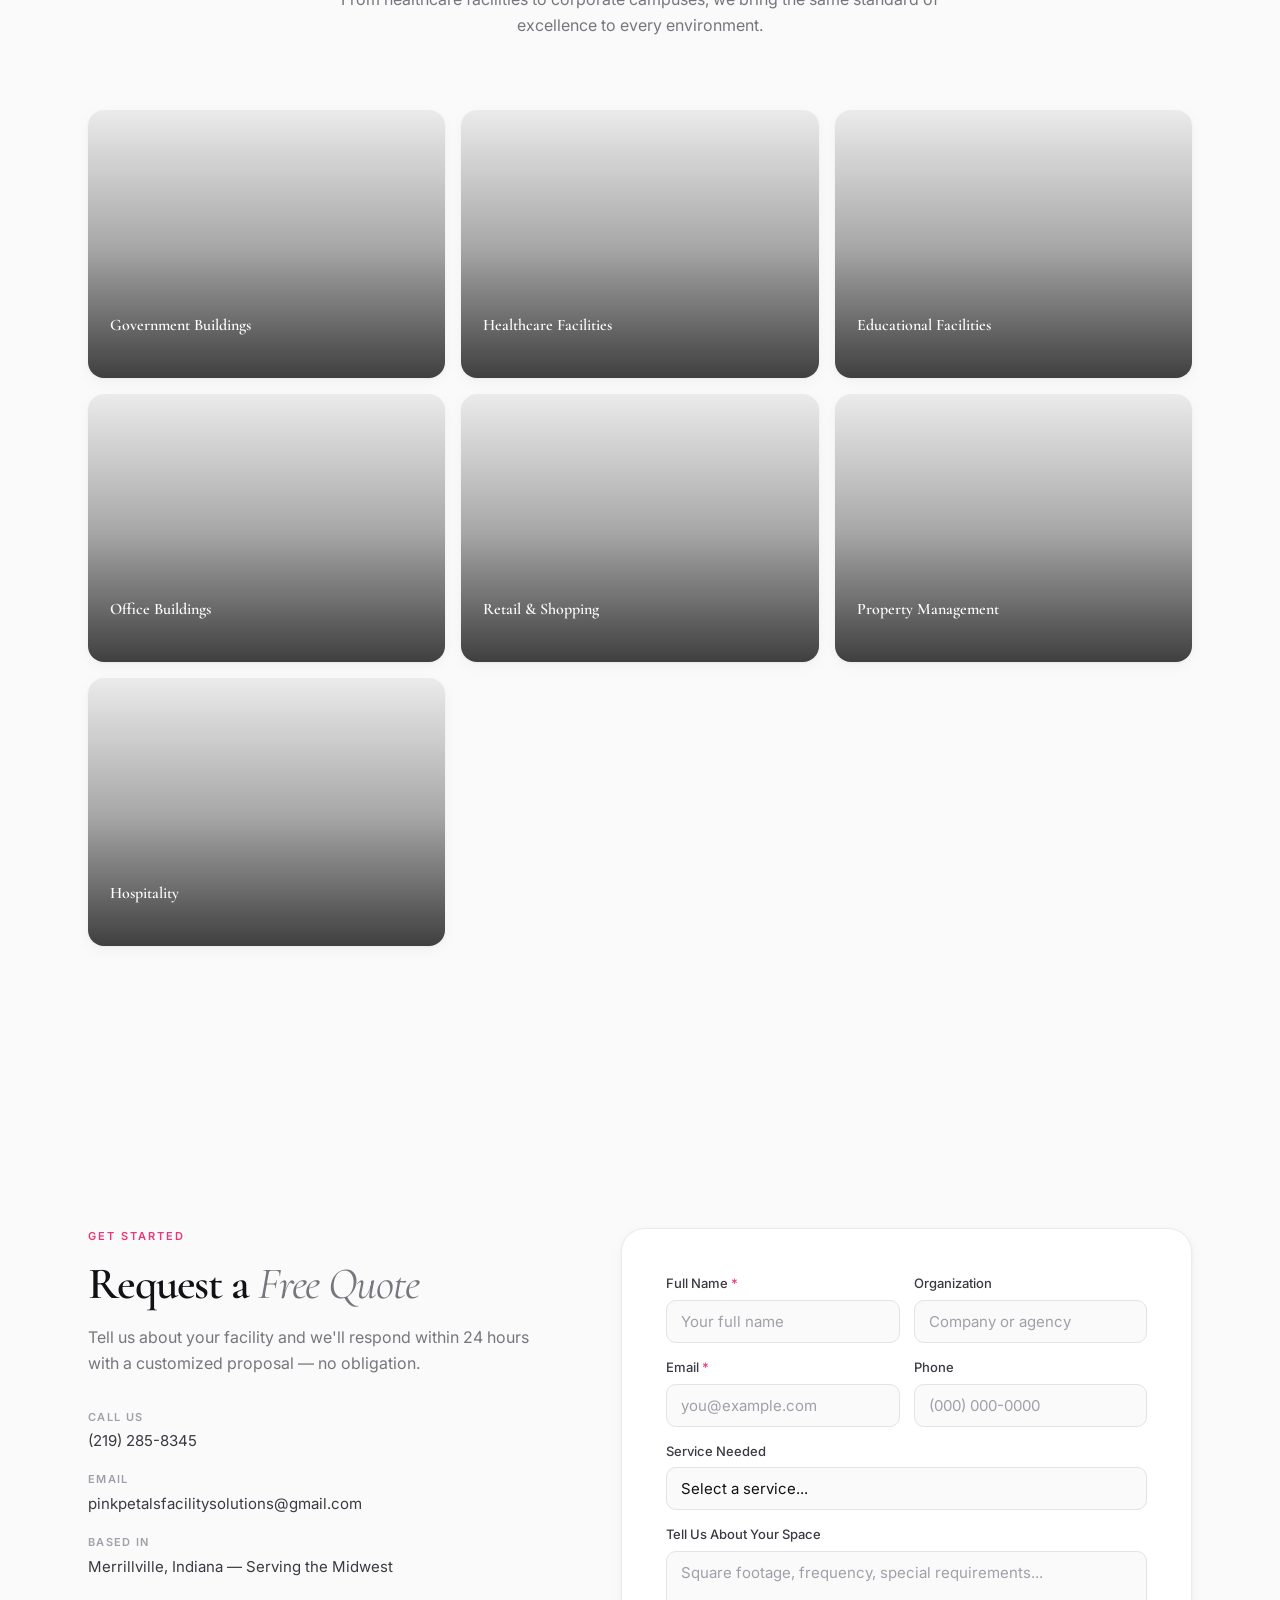
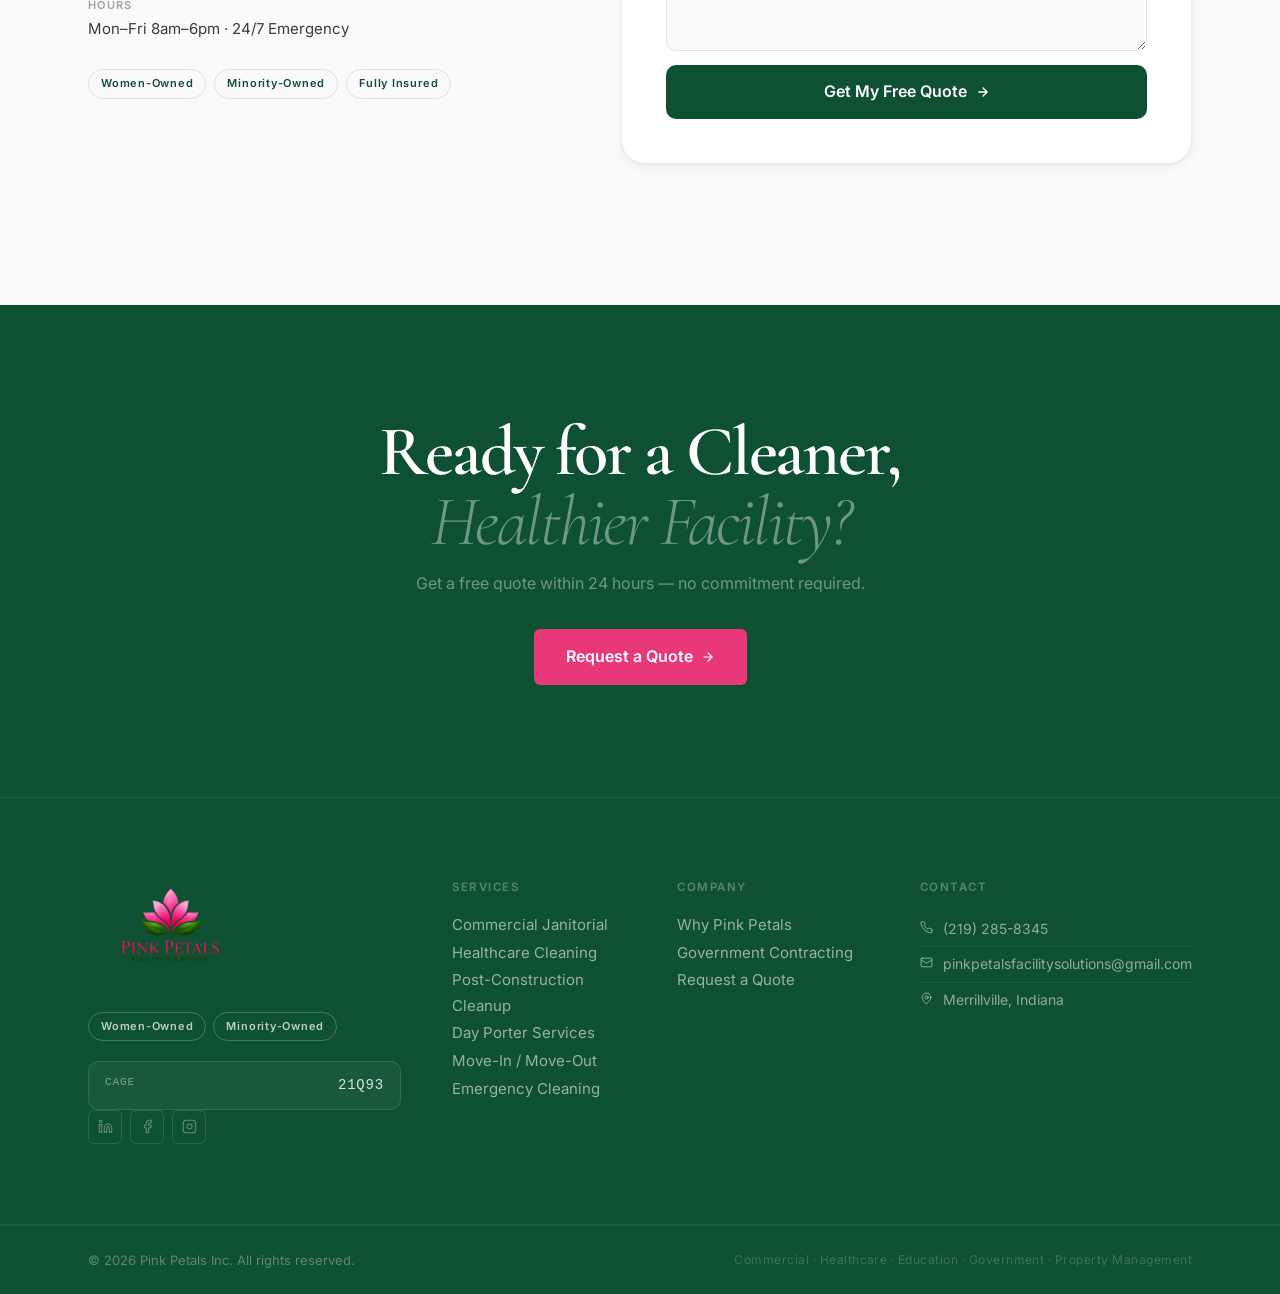
==== commit b4366320: "Add cache-busting query strings to force CSS/JS reload All CSS and JS references updated to ?v=3 so " ====
--- a/index.html
+++ b/index.html
@@ -8,7 +8,7 @@
   <link rel="preconnect" href="https://fonts.googleapis.com">
   <link rel="preconnect" href="https://fonts.gstatic.com" crossorigin>
   <link href="https://fonts.googleapis.com/css2?family=Cormorant+Garamond:ital,wght@0,300;0,400;0,600;1,300;1,400;1,600&family=Inter:wght@300;400;500;600;700&display=swap" rel="stylesheet">
-  <link rel="stylesheet" href="css/styles.css">
+  <link rel="stylesheet" href="css/styles.css?v=3">
   <link rel="icon" href="images/logo.png" type="image/png">
   <!-- Set --intro-off before first paint so hero animations wait for the overlay -->
   <script>(function(){try{var s=sessionStorage.getItem('pp-intro-v4'),r=window.matchMedia&&window.matchMedia('(prefers-reduced-motion:reduce)').matches;if(s!=='1'&&!r)document.documentElement.style.setProperty('--intro-off','1.1s');}catch(e){}})();</script>
@@ -691,6 +691,6 @@
 
 </footer>
 
-<script src="js/main.js"></script>
+<script src="js/main.js?v=3"></script>
 </body>
 </html>
--- a/css/styles.css
+++ b/css/styles.css
@@ -999,6 +999,7 @@
   .about-feature-grid { grid-template-columns: 1fr; }
   .ft-grid   { grid-template-columns: 1fr; }
   .ft-grid > .ft-brand { grid-column: span 1; }
+  .ft-bar-inner { flex-direction: column; text-align: center; gap: 8px; }
 }
 
 @media (max-width: 420px) {
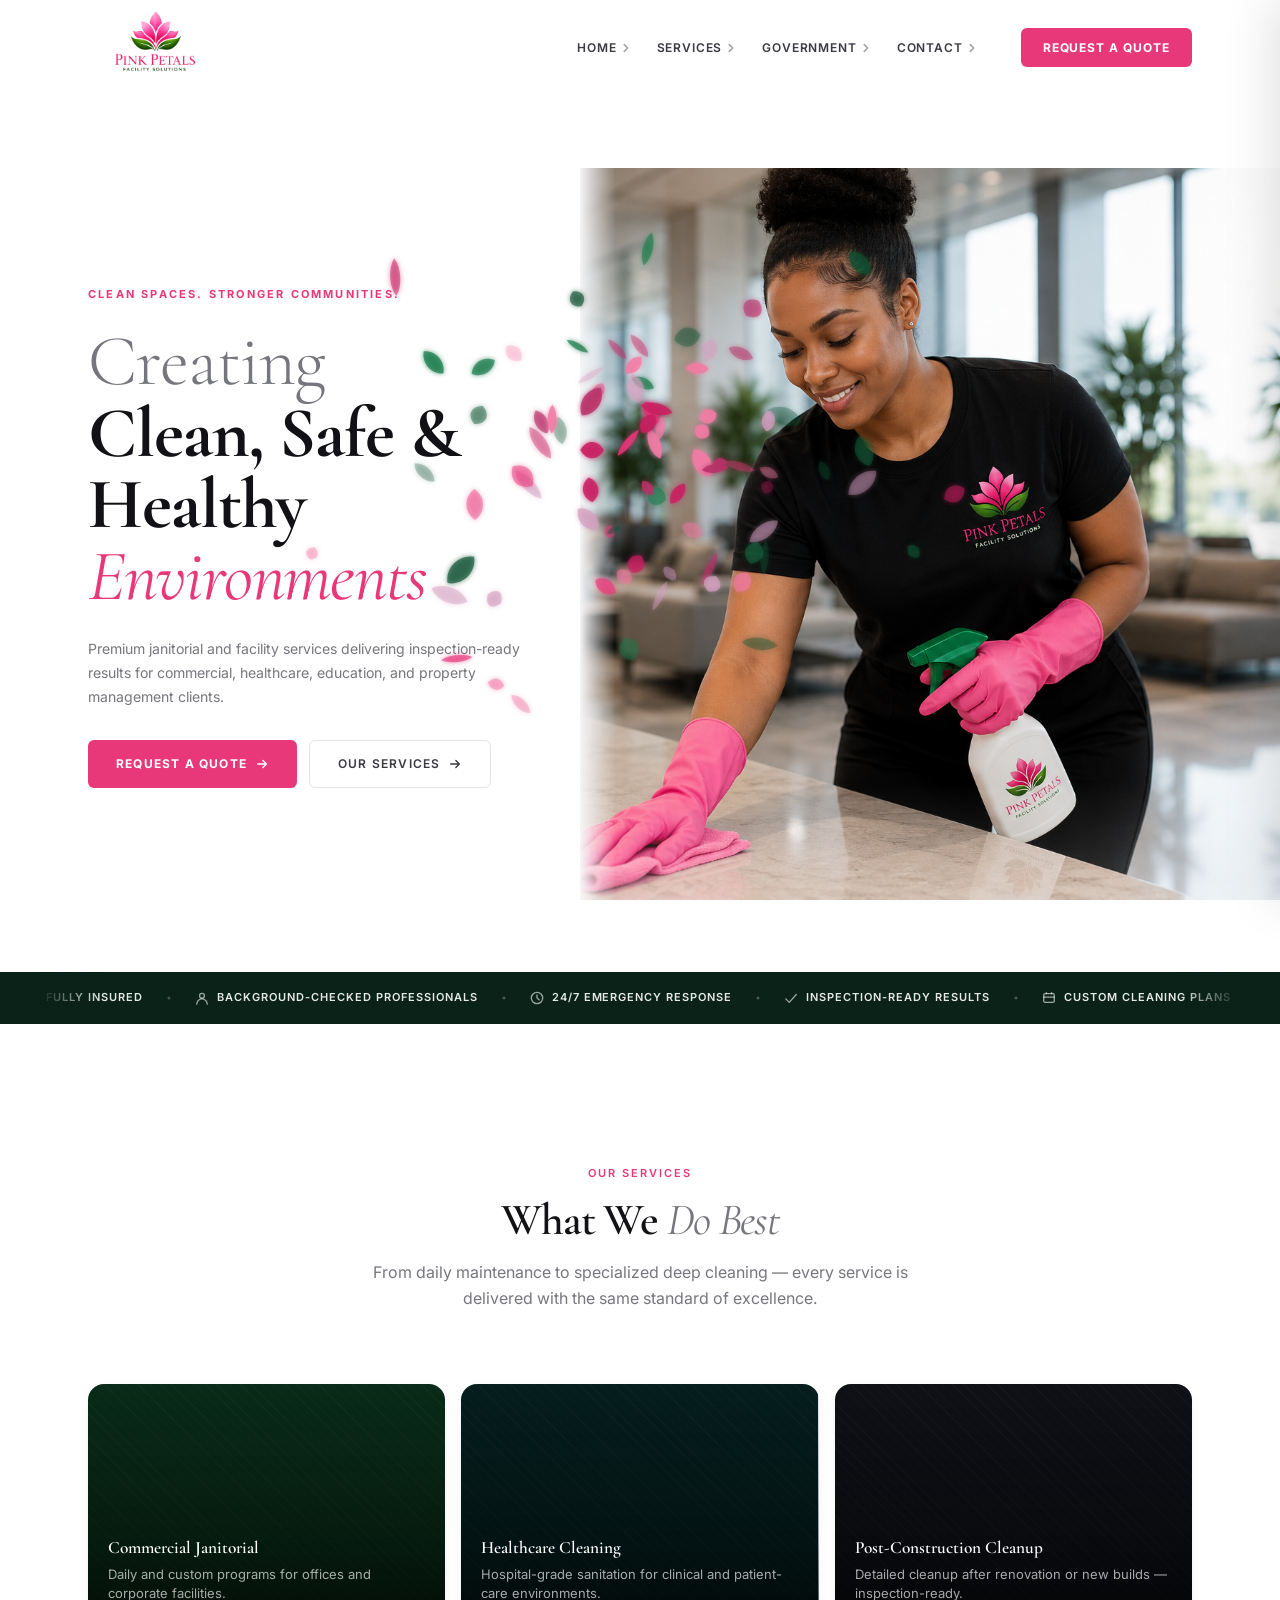
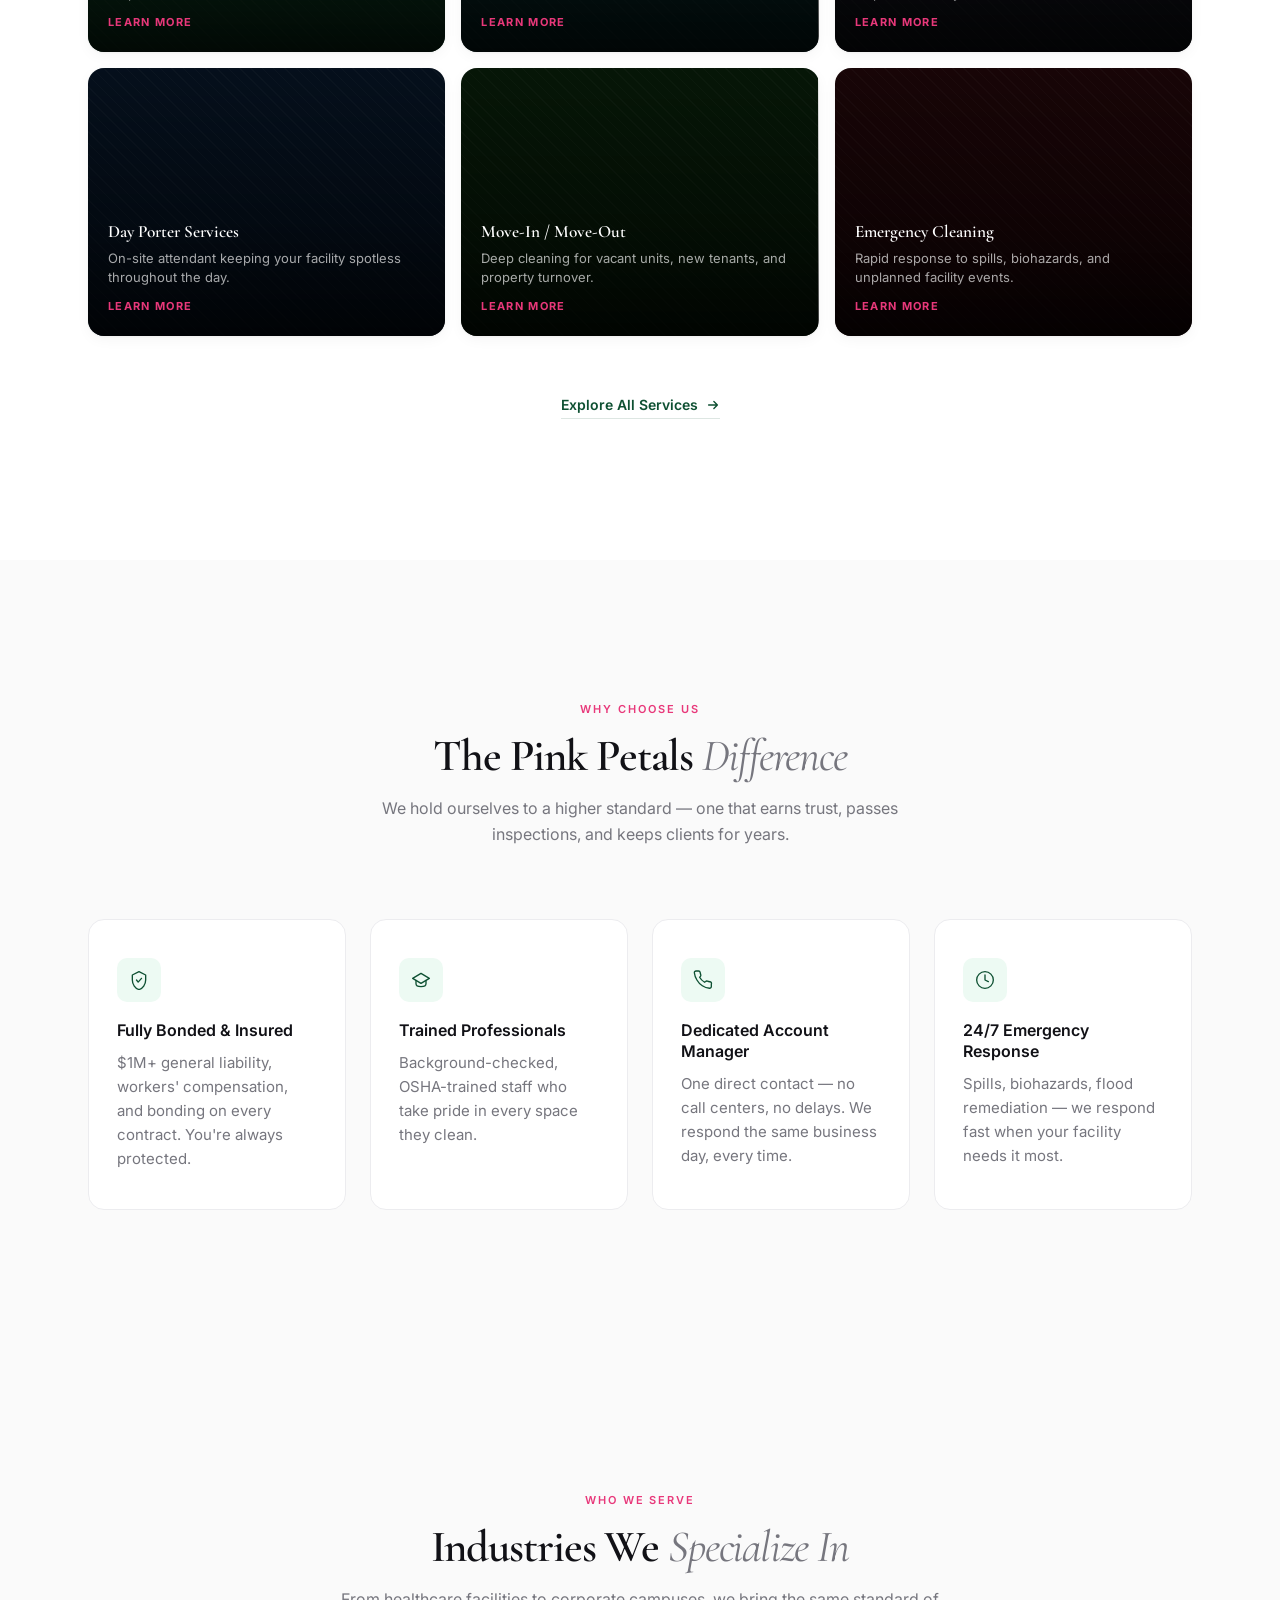
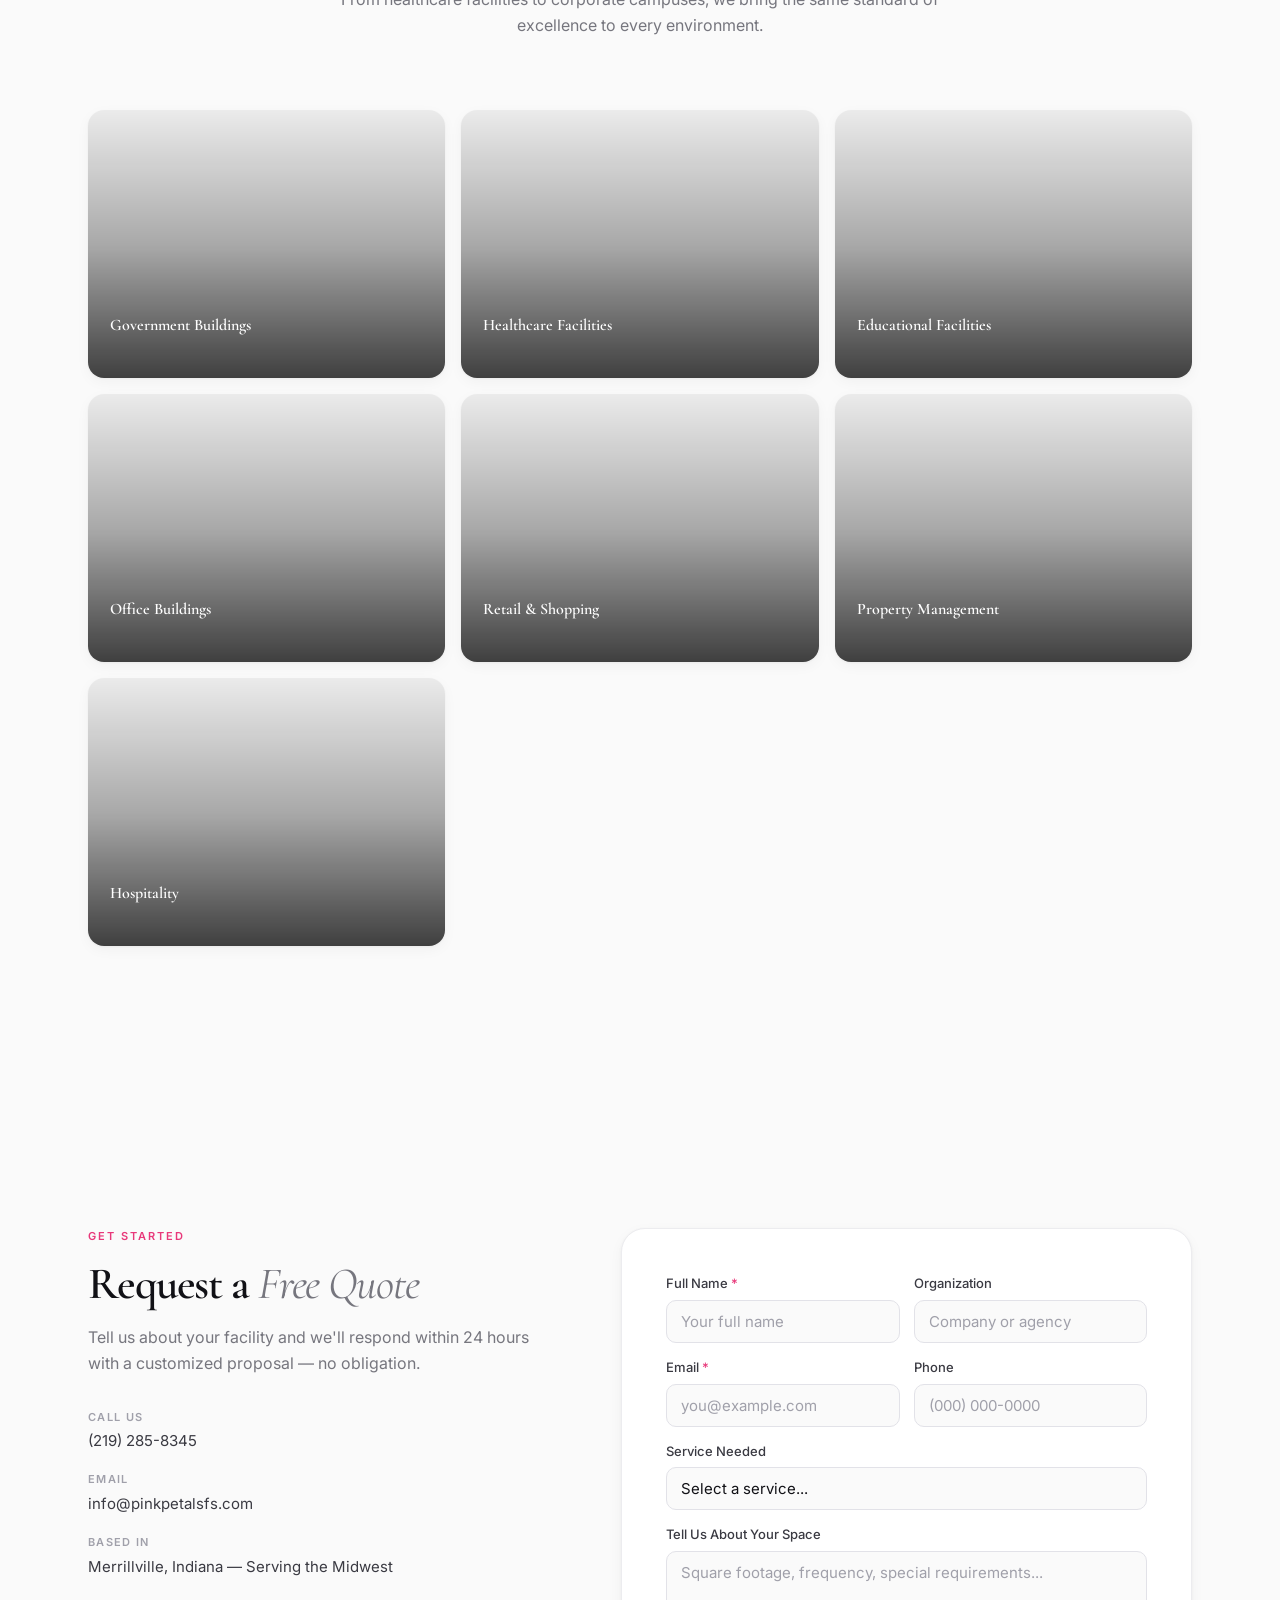
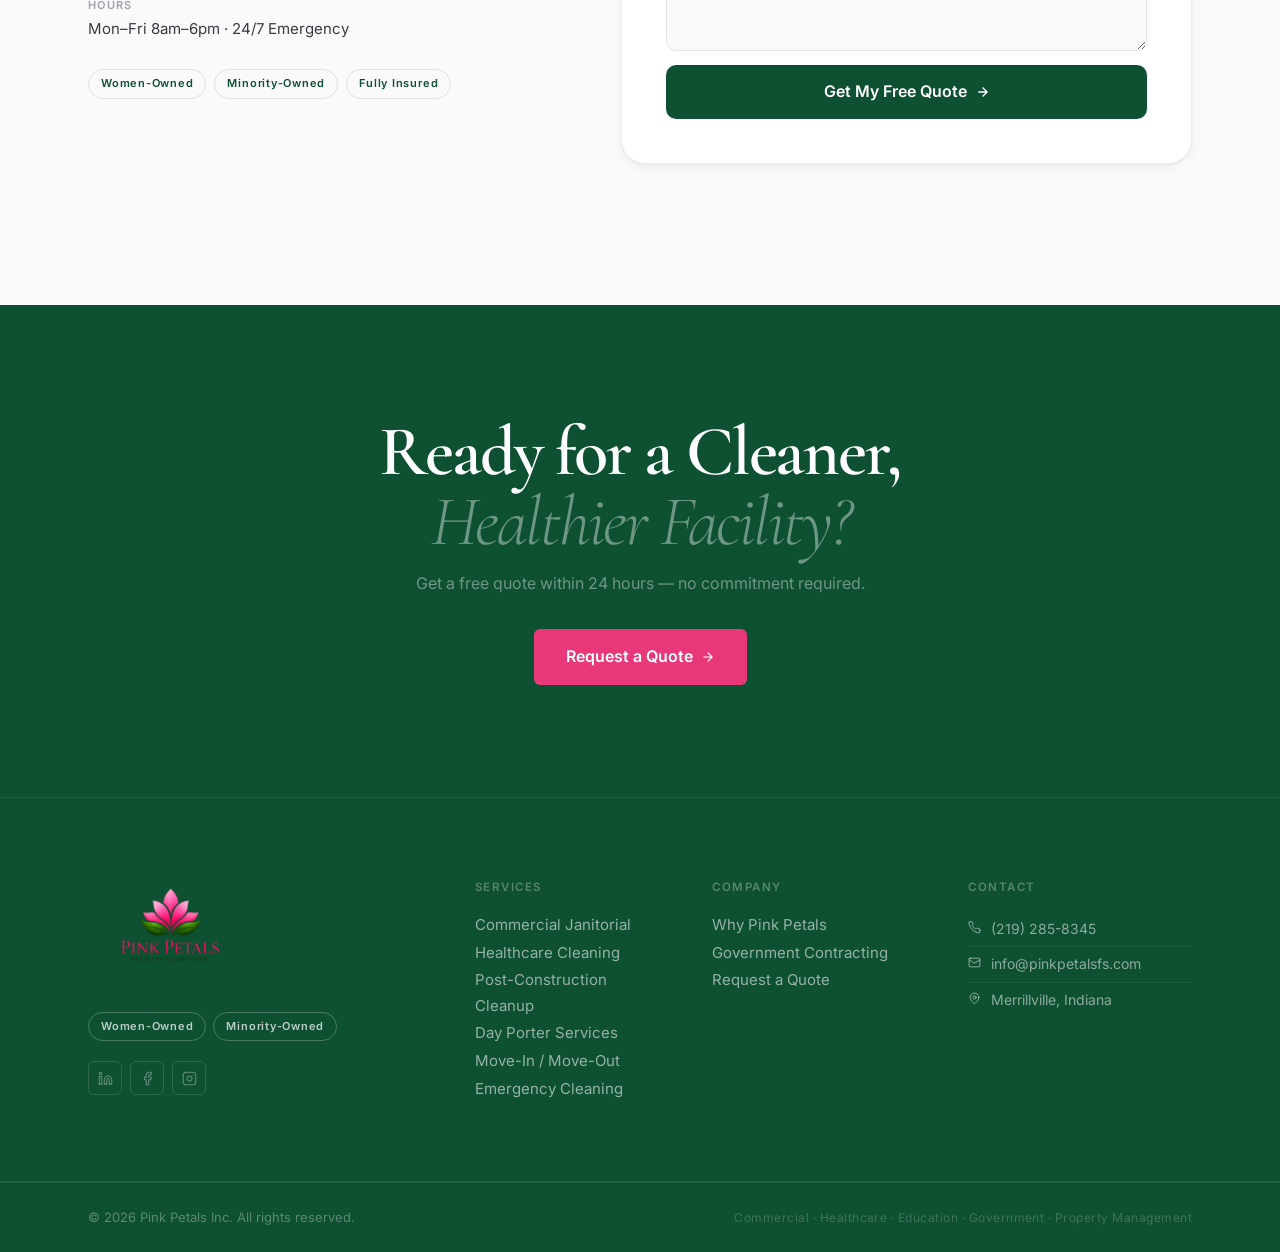
==== commit 541c55dc: "Update email, remove CAGE from footers, remove capability statement - Replace pinkpetalsfacilitysolu" ====
--- a/index.html
+++ b/index.html
@@ -519,7 +519,7 @@
           </div>
           <div class="cd">
             <span class="cd-lbl">Email</span>
-            <a href="mailto:pinkpetalsfacilitysolutions@gmail.com" class="cd-val">pinkpetalsfacilitysolutions@gmail.com</a>
+            <a href="mailto:info@pinkpetalsfs.com" class="cd-val">info@pinkpetalsfs.com</a>
           </div>
           <div class="cd">
             <span class="cd-lbl">Based In</span>
@@ -620,12 +620,6 @@
             <span class="ft-cert">Women-Owned</span>
             <span class="ft-cert">Minority-Owned</span>
           </div>
-          <div class="ft-gov-ids">
-            <div class="ft-id-row">
-              <span class="ft-id-label">CAGE</span>
-              <span class="ft-id-val">21Q93</span>
-            </div>
-          </div>
           <div class="ft-social">
             <a href="#" class="ft-soc" aria-label="LinkedIn">
               <svg width="15" height="15" fill="none" stroke="currentColor" stroke-width="1.7" stroke-linecap="round" stroke-linejoin="round" viewBox="0 0 24 24" aria-hidden="true"><path d="M16 8a6 6 0 0 1 6 6v7h-4v-7a2 2 0 0 0-2-2 2 2 0 0 0-2 2v7h-4v-7a6 6 0 0 1 6-6z"/><rect x="2" y="9" width="4" height="12"/><circle cx="4" cy="4" r="2"/></svg>
@@ -667,9 +661,9 @@
               <svg width="13" height="13" viewBox="0 0 24 24" fill="none" stroke="currentColor" stroke-width="1.8" stroke-linecap="round" stroke-linejoin="round" aria-hidden="true"><path d="M22 16.92v3a2 2 0 0 1-2.18 2 19.79 19.79 0 0 1-8.63-3.07A19.5 19.5 0 0 1 4.69 12a19.79 19.79 0 0 1-3.07-8.67A2 2 0 0 1 3.6 1.18h3a2 2 0 0 1 2 1.72 12.84 12.84 0 0 0 .7 2.81 2 2 0 0 1-.45 2.11L7.91 8.69a16 16 0 0 0 6 6l1.27-.88a2 2 0 0 1 2.11-.45 12.84 12.84 0 0 0 2.81.7A2 2 0 0 1 22 16.92z"/></svg>
               (219) 285-8345
             </a>
-            <a href="mailto:pinkpetalsfacilitysolutions@gmail.com" class="ft-contact-item">
+            <a href="mailto:info@pinkpetalsfs.com" class="ft-contact-item">
               <svg width="13" height="13" viewBox="0 0 24 24" fill="none" stroke="currentColor" stroke-width="1.8" stroke-linecap="round" stroke-linejoin="round" aria-hidden="true"><rect x="2" y="4" width="20" height="16" rx="2"/><path d="m22 7-8.97 5.7a1.94 1.94 0 0 1-2.06 0L2 7"/></svg>
-              pinkpetalsfacilitysolutions@gmail.com
+              info@pinkpetalsfs.com
             </a>
             <span class="ft-contact-item">
               <svg width="13" height="13" viewBox="0 0 24 24" fill="none" stroke="currentColor" stroke-width="1.8" stroke-linecap="round" stroke-linejoin="round" aria-hidden="true"><path d="M20 10c0 6-8 12-8 12s-8-6-8-12a8 8 0 0 1 16 0z"/><circle cx="12" cy="10" r="3"/></svg>
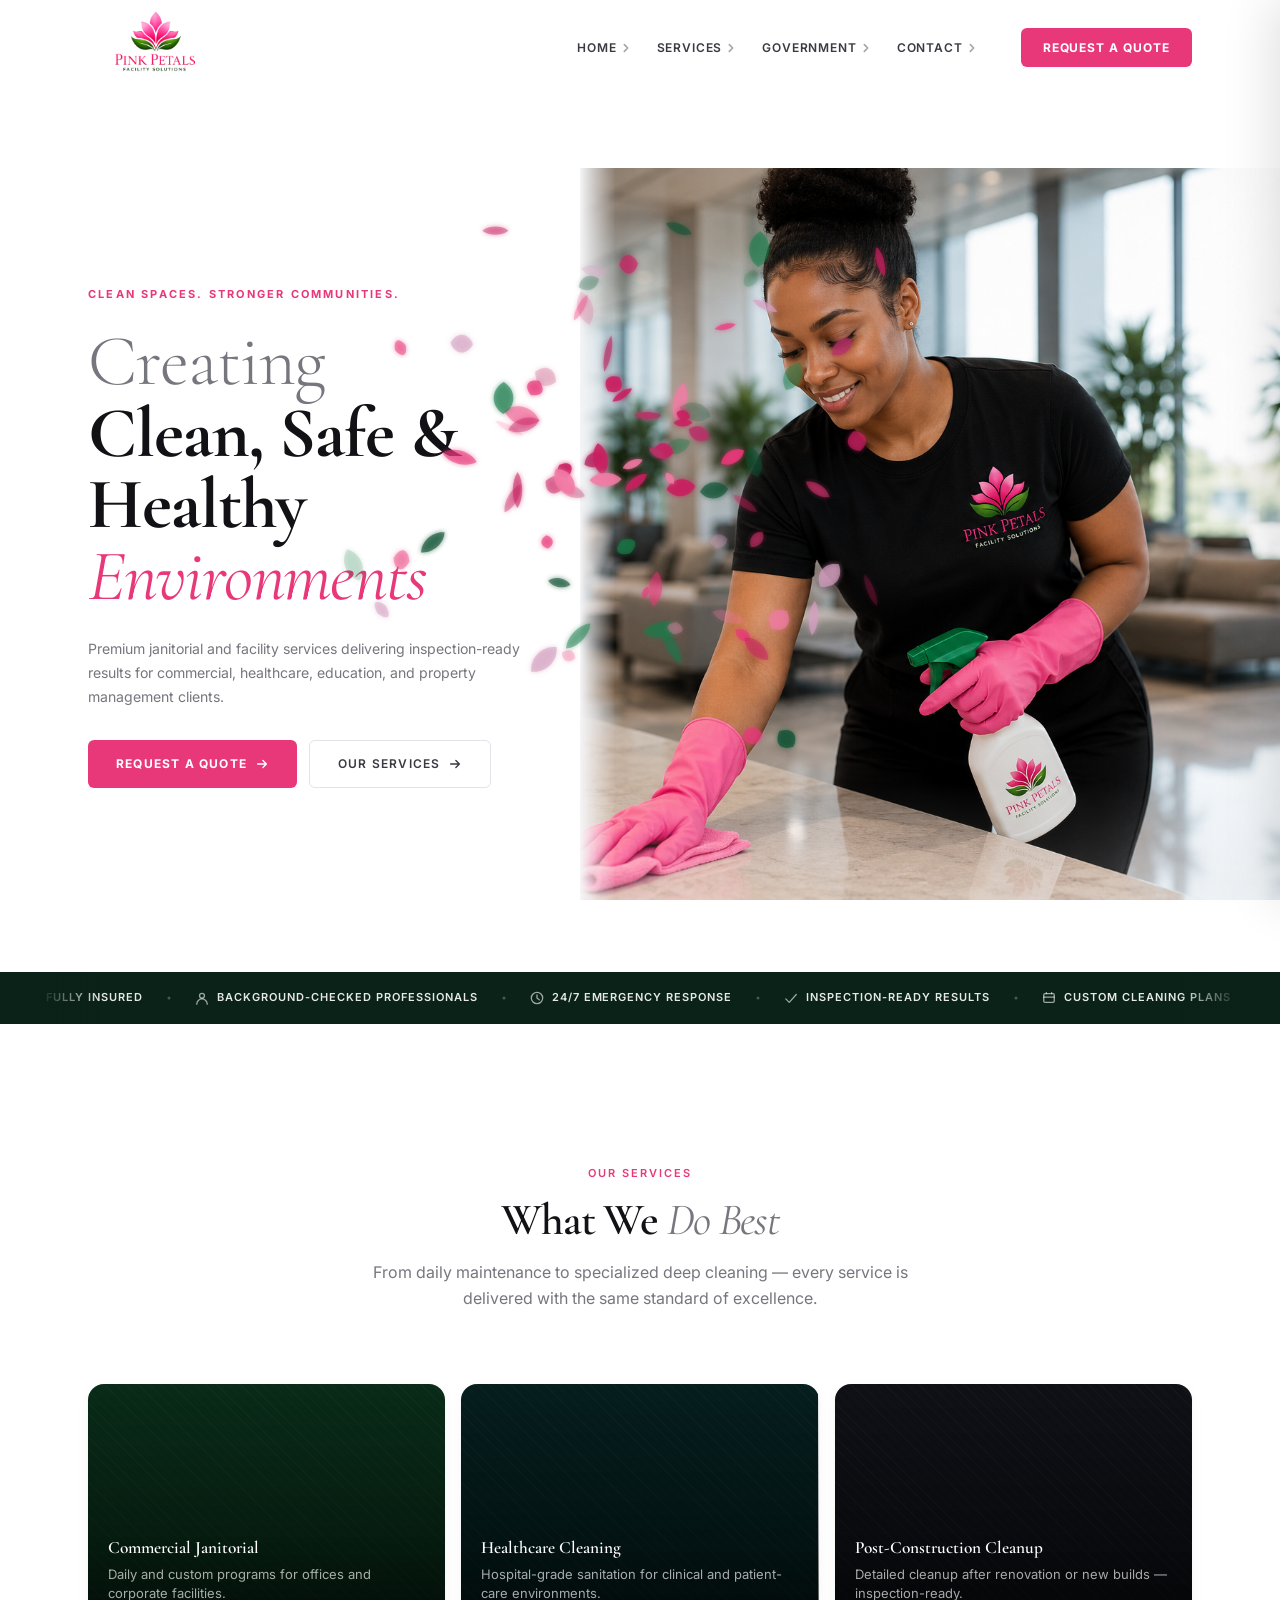
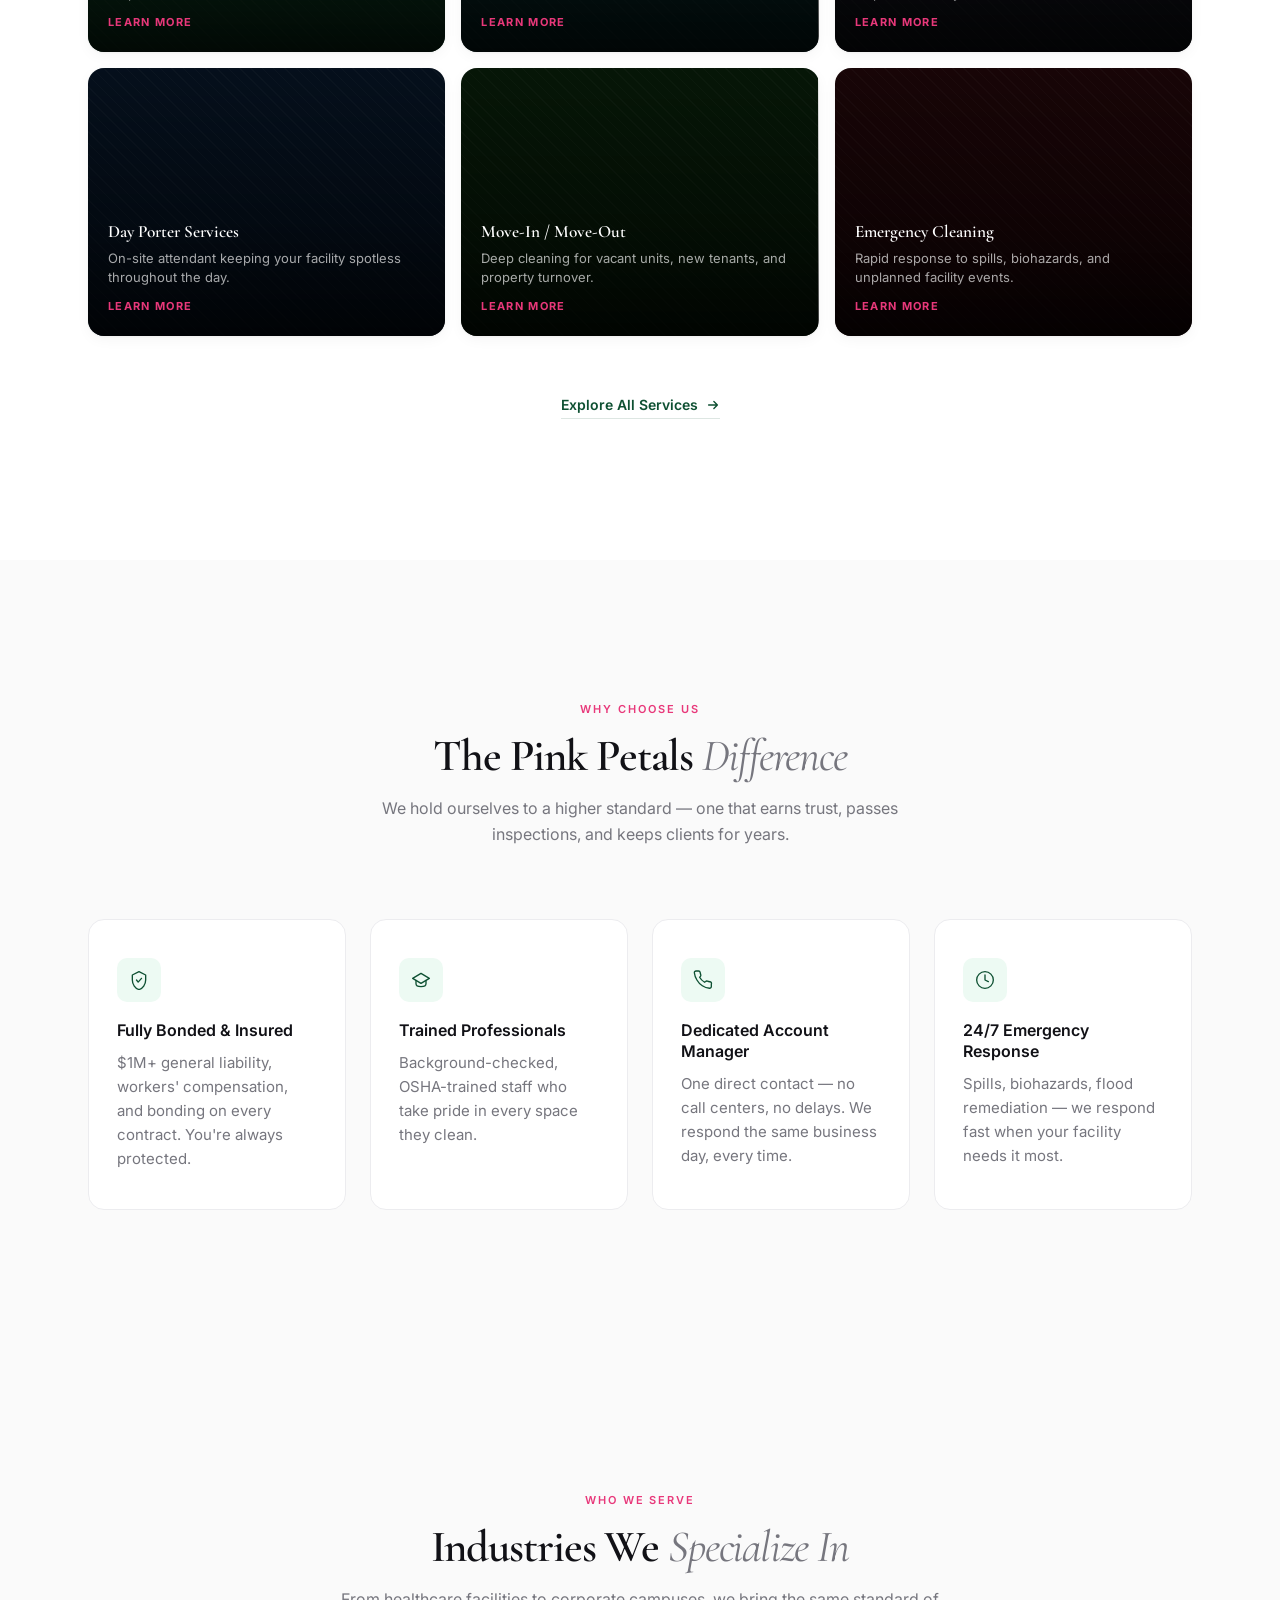
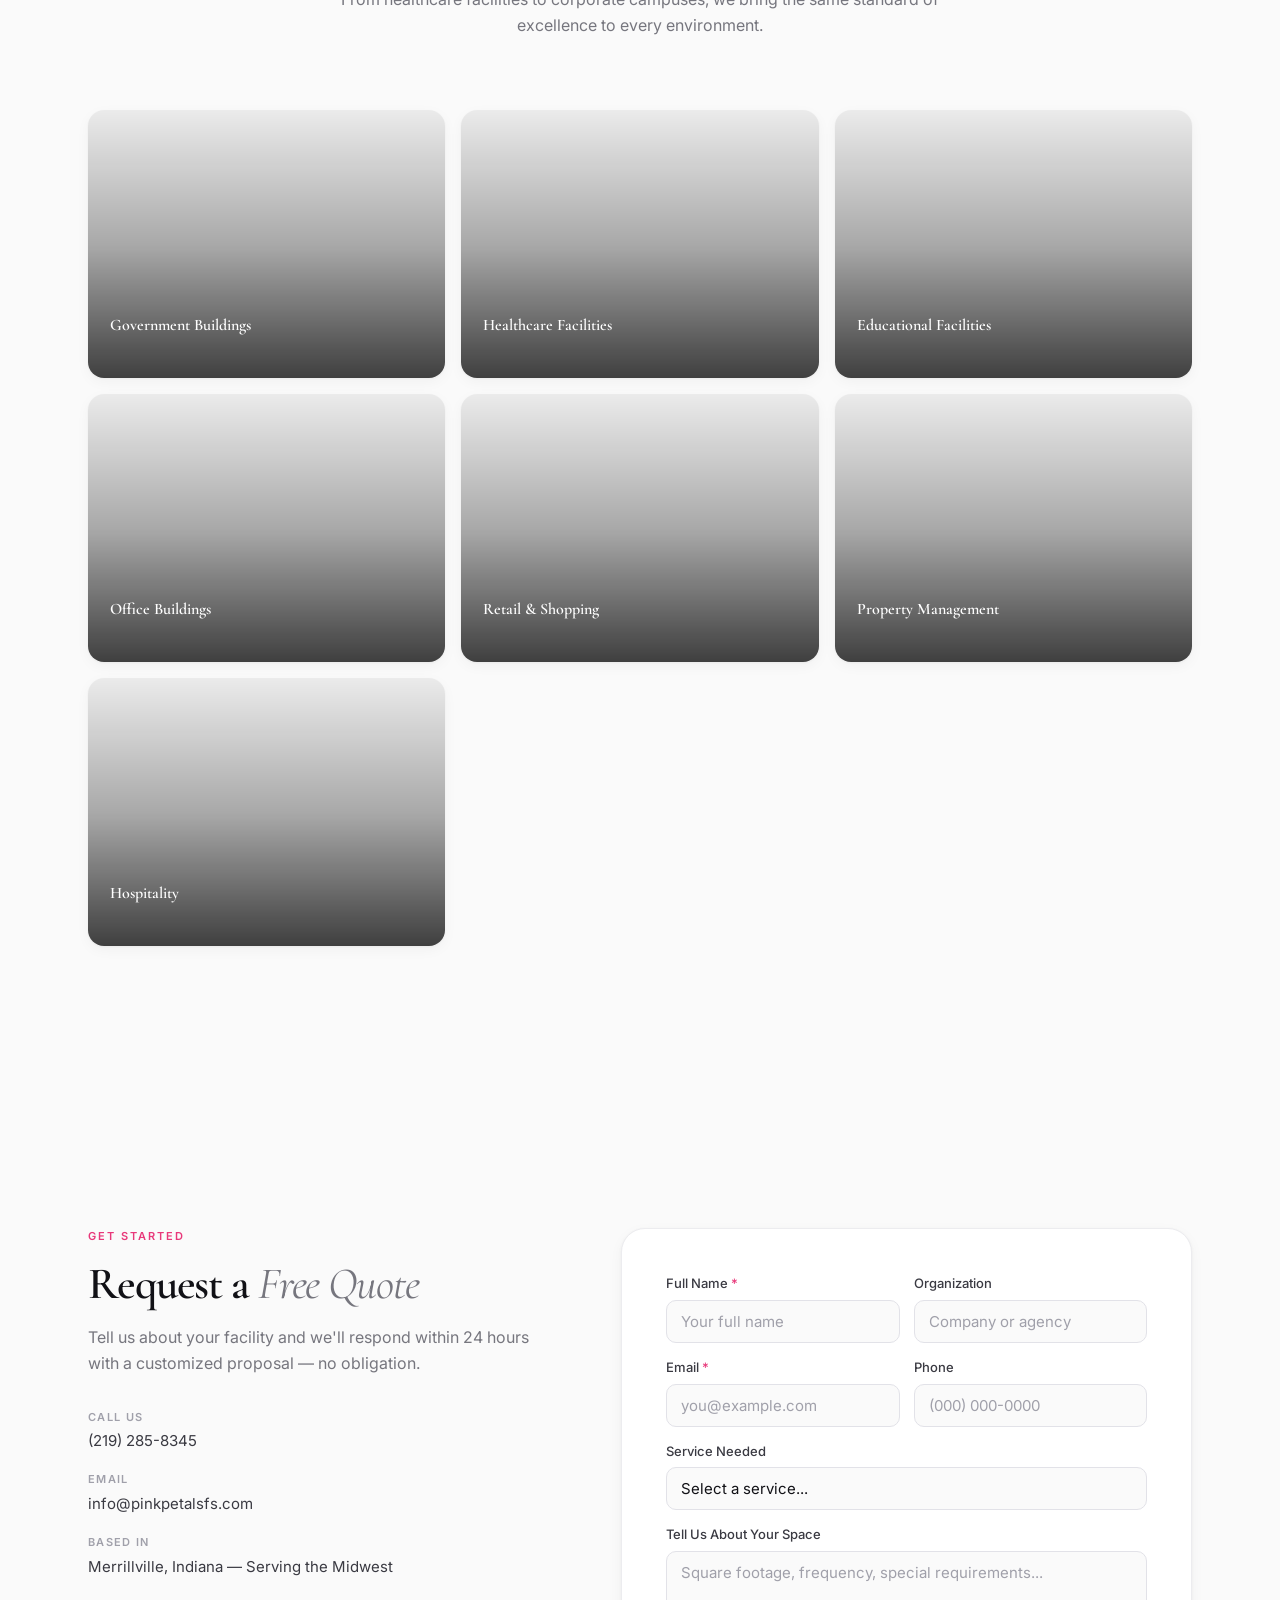
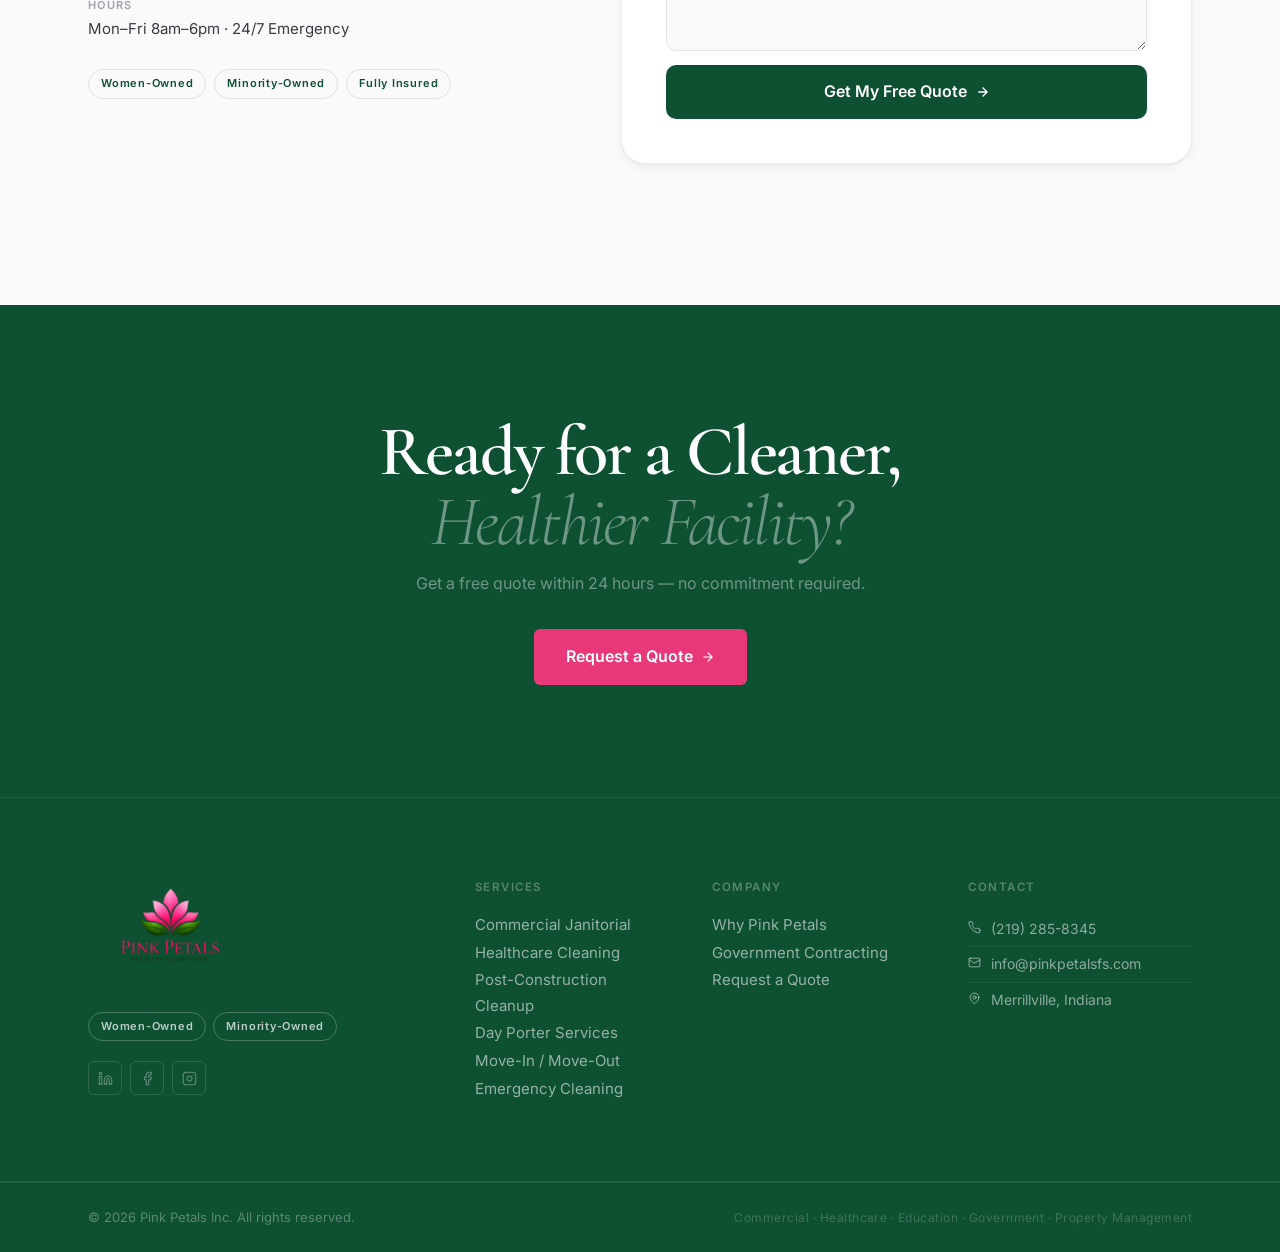
==== commit bdd897ae: "Add LinkedIn link to footer across all pages Co-Authored-By: Claude Sonnet 4.6 <noreply@anthropic.co" ====
--- a/index.html
+++ b/index.html
@@ -621,7 +621,7 @@
             <span class="ft-cert">Minority-Owned</span>
           </div>
           <div class="ft-social">
-            <a href="#" class="ft-soc" aria-label="LinkedIn">
+            <a href="https://www.linkedin.com/in/pink-petals-facility-solutions" class="ft-soc" aria-label="LinkedIn" target="_blank" rel="noopener">
               <svg width="15" height="15" fill="none" stroke="currentColor" stroke-width="1.7" stroke-linecap="round" stroke-linejoin="round" viewBox="0 0 24 24" aria-hidden="true"><path d="M16 8a6 6 0 0 1 6 6v7h-4v-7a2 2 0 0 0-2-2 2 2 0 0 0-2 2v7h-4v-7a6 6 0 0 1 6-6z"/><rect x="2" y="9" width="4" height="12"/><circle cx="4" cy="4" r="2"/></svg>
             </a>
             <a href="#" class="ft-soc" aria-label="Facebook">
